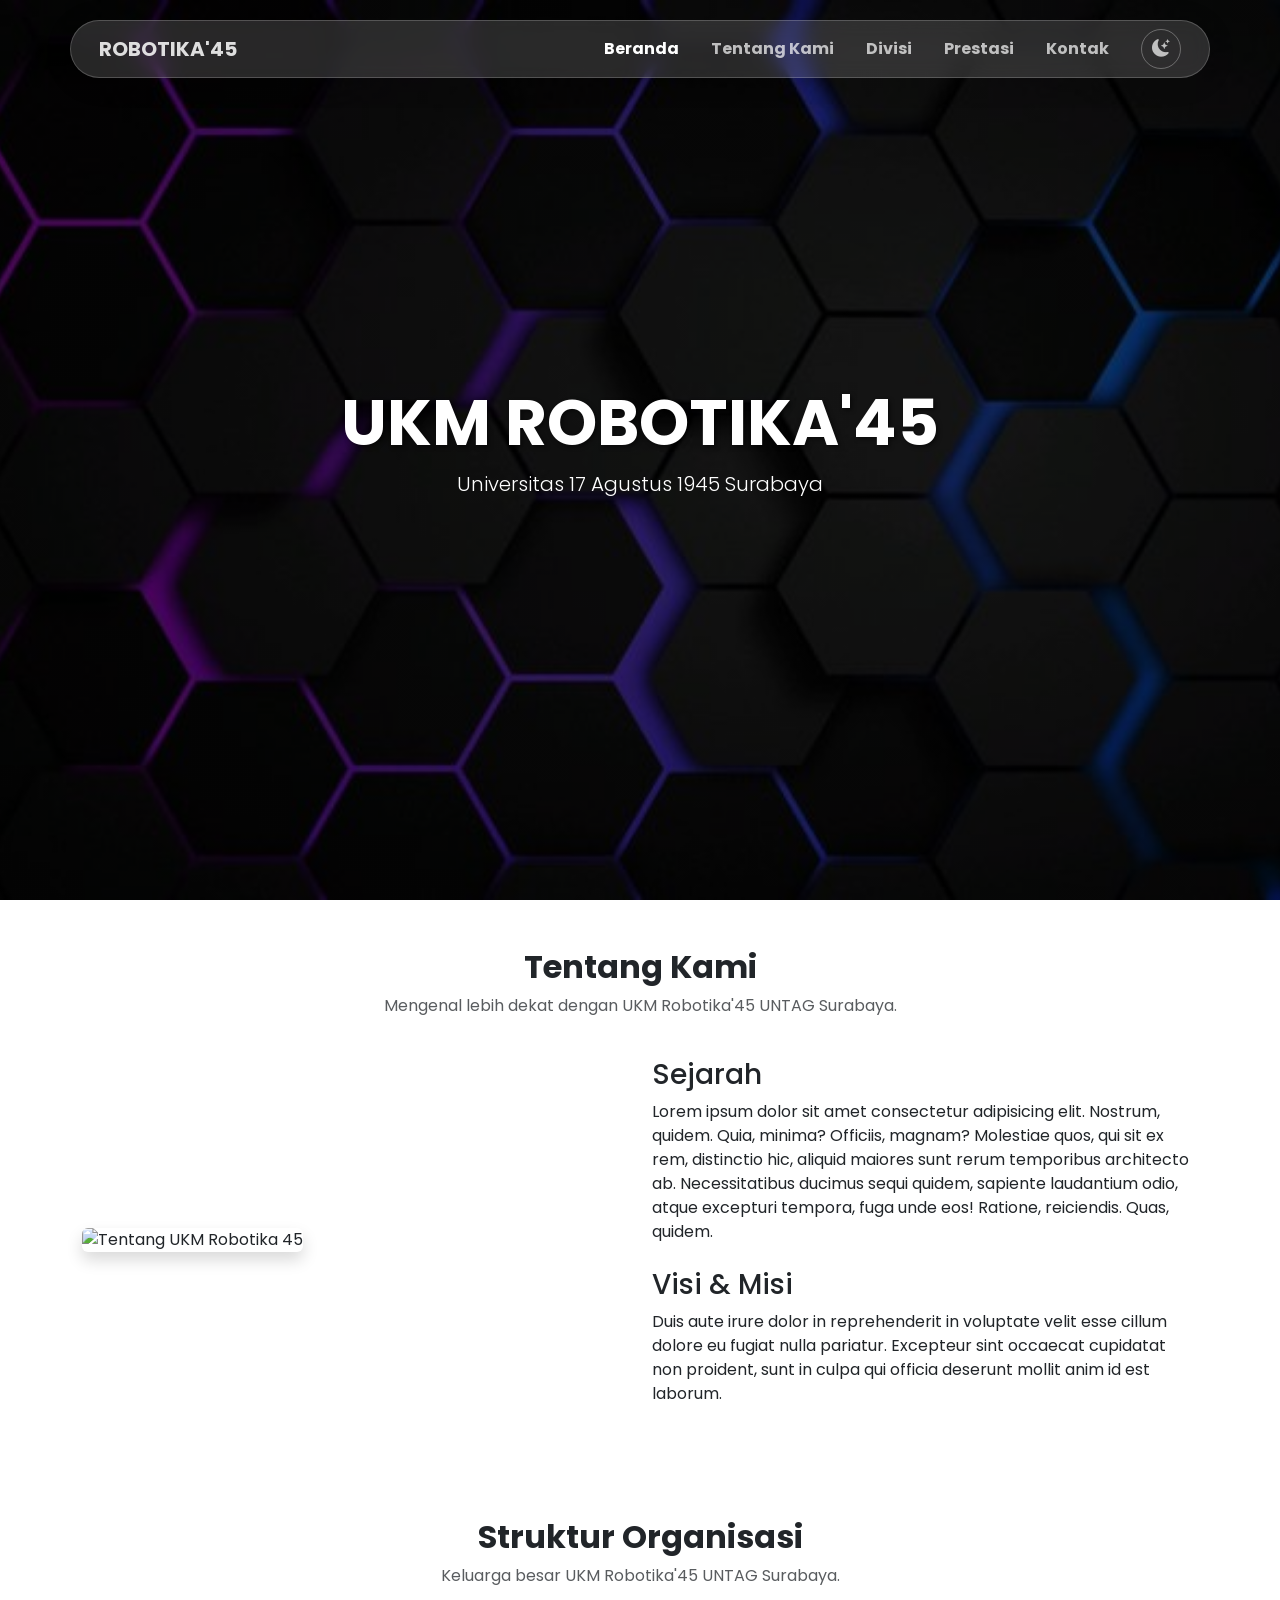
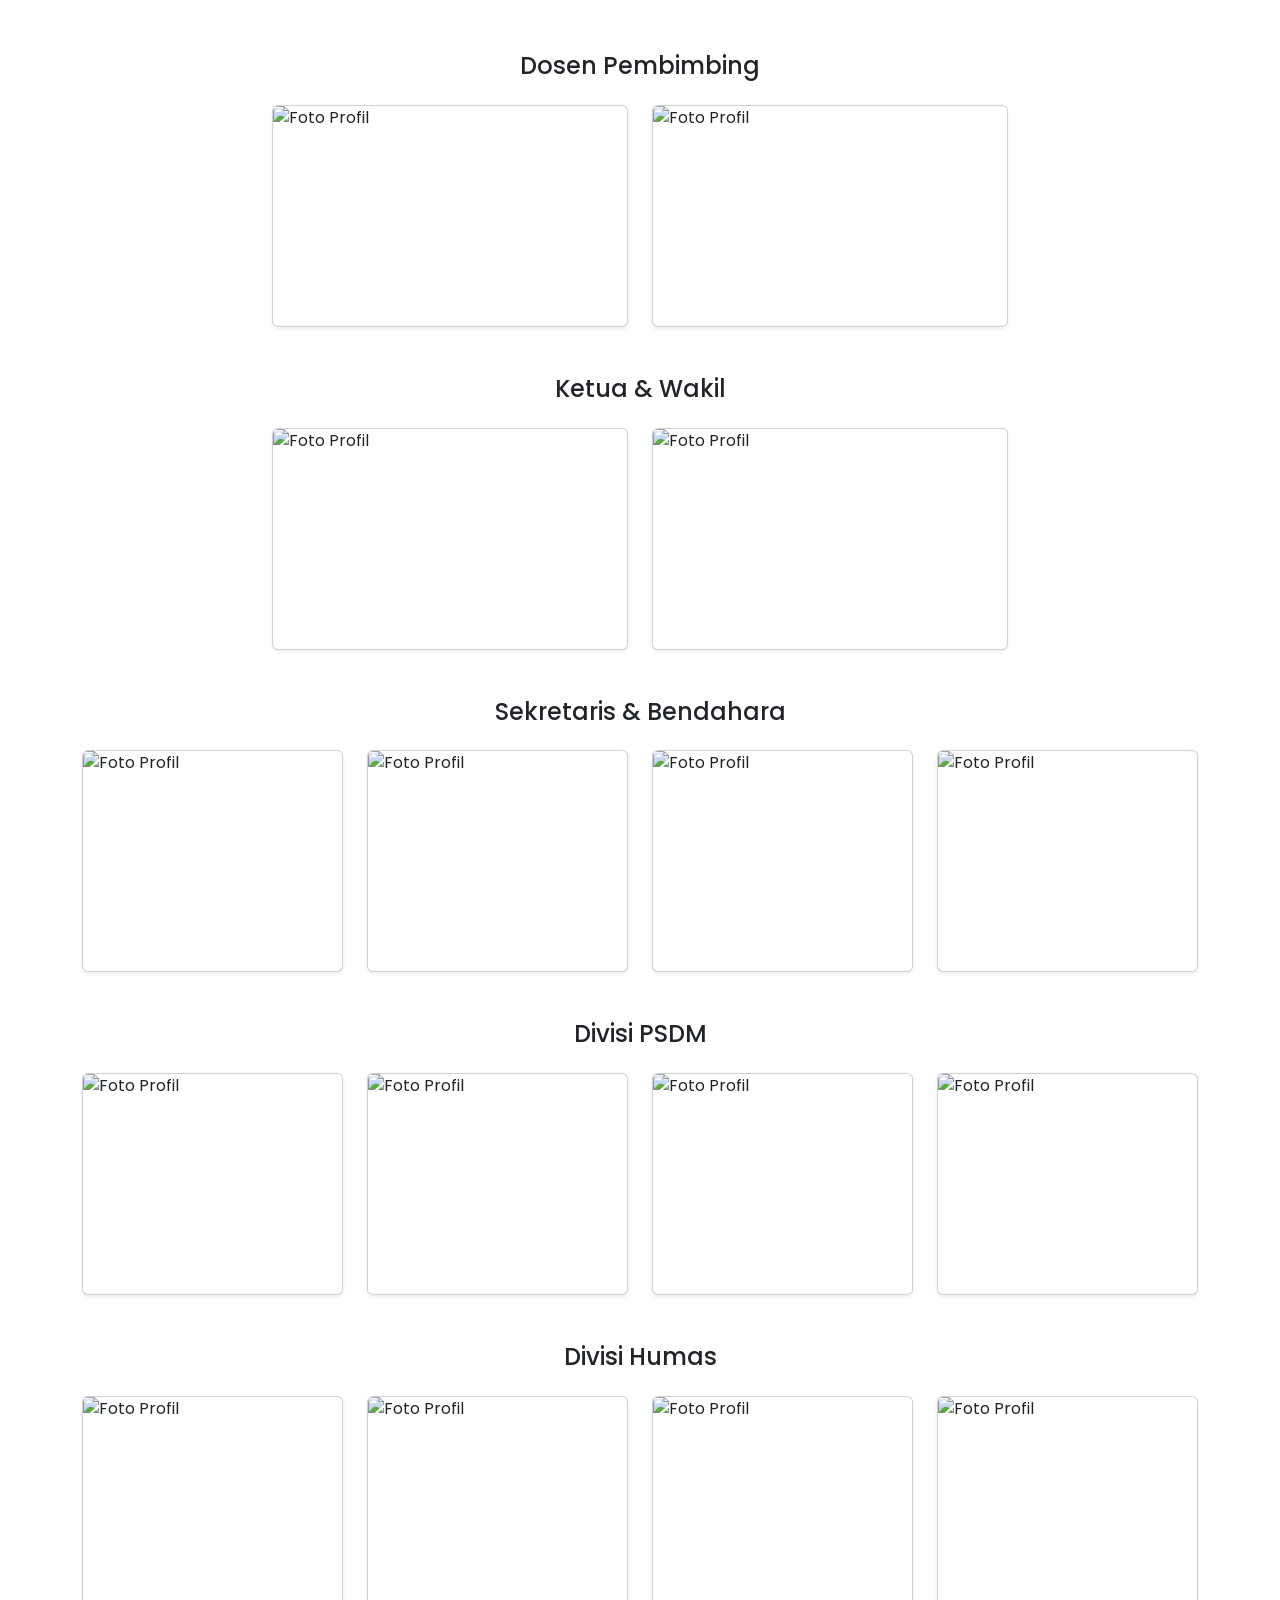
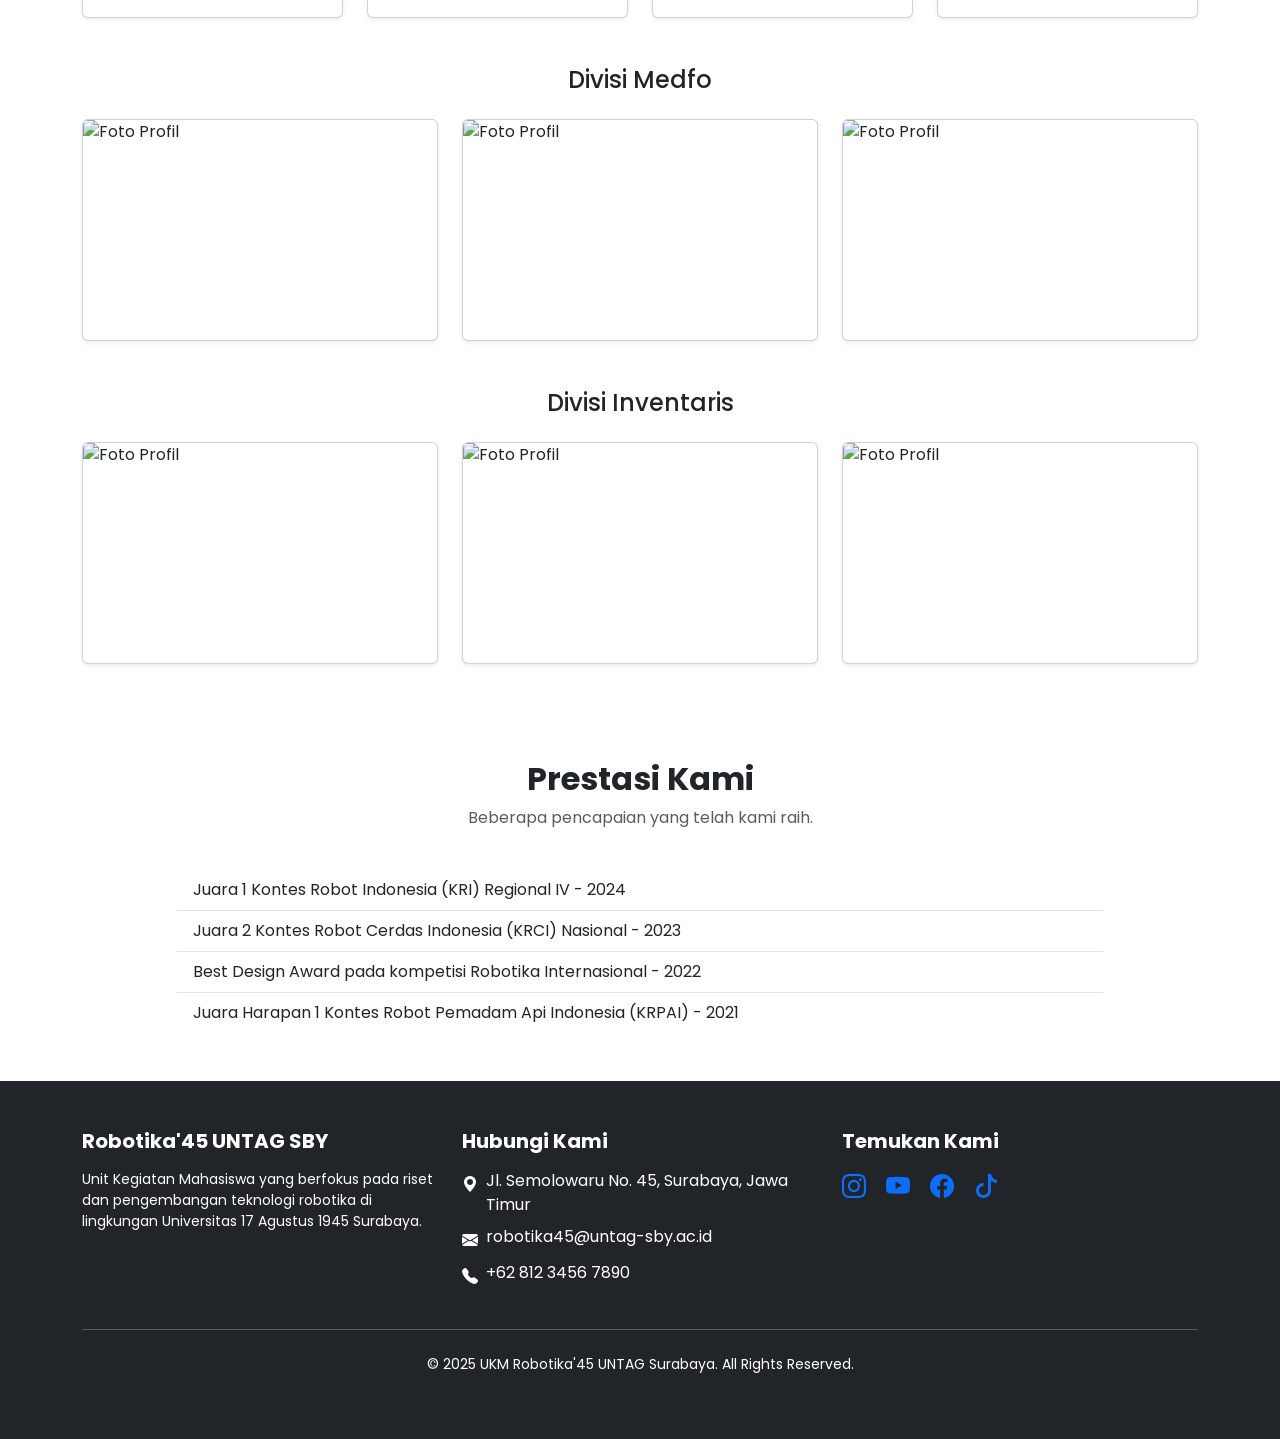
==== index.html @ c178a18d "update mayor" ====
<!DOCTYPE html>
<html lang="id" data-bs-theme="light">
<head>
    <meta charset="UTF-8">
    <meta name="viewport" content="width=device-width, initial-scale=1.0">
    <title>UKM Robotika'45 | UNTAG Surabaya</title>
    <meta name="description" content="Website profil resmi Unit Kegiatan Mahasiswa Robotika'45 Universitas 17 Agustus 1945 Surabaya.">
    <meta name="keywords" content="robotika, untag surabaya, ukm, robot, teknologi">
    
    <link href="https://cdn.jsdelivr.net/npm/bootstrap@5.3.3/dist/css/bootstrap.min.css" rel="stylesheet" integrity="sha384-QWTKZyjpPEjISv5WaRU9OFeRpok6YctnYmDr5pNlyT2bRjXh0JMhjY6hW+ALEwIH" crossorigin="anonymous">
    
    <link rel="preconnect" href="https://fonts.googleapis.com">
    <link rel="preconnect" href="https://fonts.gstatic.com" crossorigin>
    <link href="https://fonts.googleapis.com/css2?family=Poppins:wght@400;500;600;700&display=swap" rel="stylesheet">
    
    <link rel="stylesheet" href="https://cdn.jsdelivr.net/npm/bootstrap-icons@1.11.3/font/bootstrap-icons.min.css">

    <link rel="stylesheet" href="css/style.css">
</head>
<body data-bs-spy="scroll" data-bs-target="#navbarUtama" data-bs-root-margin="0px 0px -40%" data-bs-smooth-scroll="true" tabindex="0">

    <div class="navbar-container">
        <nav id="navbarUtama" class="navbar navbar-expand-lg">
            <div class="container-fluid">
                <a class="navbar-brand fw-bold" href="#beranda">ROBOTIKA'45</a>
                <button class="navbar-toggler" type="button" data-bs-toggle="collapse" data-bs-target="#navbarNav" aria-controls="navbarNav" aria-expanded="false" aria-label="Toggle navigation">
                    <span class="navbar-toggler-icon"></span>
                </button>
                <div class="collapse navbar-collapse" id="navbarNav">
                    <ul class="navbar-nav ms-auto">
                        <li class="nav-item">
                            <a class="nav-link" href="#beranda">Beranda</a>
                        </li>
                        <li class="nav-item">
                            <a class="nav-link" href="#tentang">Tentang Kami</a>
                        </li>
                        <li class="nav-item">
                            <a class="nav-link" href="#divisi">Divisi</a>
                        </li>
                        <li class="nav-item">
                            <a class="nav-link" href="#prestasi">Prestasi</a>
                        </li>
                        <li class="nav-item">
                            <a class="nav-link" href="#kontak">Kontak</a>
                        </li>
                    </ul>
                    <div class="theme-toggle ms-lg-3">
                        <button class="btn" id="theme-toggle-btn" type="button">
                            <i class="bi bi-moon-stars-fill theme-icon-moon"></i>
                            <i class="bi bi-sun-fill theme-icon-sun"></i>
                        </button>
                    </div>
                </div>
            </div>
        </nav>
    </div>

    <section id="beranda" class="d-flex align-items-center justify-content-center text-center">
        <div class="container text-white">
            <h1 class="display-3 fw-bold">UKM ROBOTIKA'45</h1>
            <p class="lead">Universitas 17 Agustus 1945 Surabaya</p>
        </div>
    </section>

    <main id="main">
        <section id="tentang" class="py-5 section-light">
            <div class="container">
                <div class="row">
                    <div class="col-lg-12 text-center mb-4">
                        <h2 class="fw-bold">Tentang Kami</h2>
                        <p class="text-muted">Mengenal lebih dekat dengan UKM Robotika'45 UNTAG Surabaya.</p>
                    </div>
                </div>
                <div class="row align-items-center">
                    <div class="col-lg-6">
                        <img src="https://via.placeholder.com/800x600.png?text=Foto+Tim+Robotika" class="img-fluid rounded shadow" alt="Tentang UKM Robotika 45">
                    </div>
                    <div class="col-lg-6 mt-4 mt-lg-0">
                        <h3>Sejarah</h3>
                        <p>Lorem ipsum dolor sit amet consectetur adipisicing elit. Nostrum, quidem. Quia, minima? Officiis, magnam? Molestiae quos, qui sit ex rem, distinctio hic, aliquid maiores sunt rerum temporibus architecto ab. Necessitatibus ducimus sequi quidem, sapiente laudantium odio, atque excepturi tempora, fuga unde eos! Ratione, reiciendis. Quas, quidem.</p>
                        <h3 class="mt-4">Visi & Misi</h3>
                        <p>Duis aute irure dolor in reprehenderit in voluptate velit esse cillum dolore eu fugiat nulla pariatur. Excepteur sint occaecat cupidatat non proident, sunt in culpa qui officia deserunt mollit anim id est laborum.</p>
                    </div>
                </div>
            </div>
        </section>

        <section id="divisi" class="py-5 section-light">
            <div class="container">
                <div class="row">
                    <div class="col-lg-12 text-center mb-5">
                        <h2 class="fw-bold">Struktur Organisasi</h2>
                        <p class="text-muted">Keluarga besar UKM Robotika'45 UNTAG Surabaya.</p>
                    </div>
                </div>
                <h4 class="text-center mb-4">Dosen Pembimbing</h4>
                <div class="row justify-content-center gy-4 mb-5">
                    <div class="col-lg-4 col-md-6">
                        <div class="card h-100 shadow-sm overflow-hidden">
                            <img src="https://via.placeholder.com/400x300.png?text=Foto+Profil" class="card-img-top" alt="Foto Profil">
                            <div class="card-overlay">
                                <h5 class="card-title fw-bold">Nama Dosen 1</h5>
                                <p class="card-text">Dosen Pembimbing</p>
                            </div>
                        </div>
                    </div>
                    <div class="col-lg-4 col-md-6">
                        <div class="card h-100 shadow-sm overflow-hidden">
                            <img src="https://via.placeholder.com/400x300.png?text=Foto+Profil" class="card-img-top" alt="Foto Profil">
                            <div class="card-overlay">
                                <h5 class="card-title fw-bold">Nama Dosen 2</h5>
                                <p class="card-text">Dosen Pembimbing</p>
                            </div>
                        </div>
                    </div>
                </div>
                <h4 class="text-center mb-4">Ketua & Wakil</h4>
                <div class="row justify-content-center gy-4 mb-5">
                    <div class="col-lg-4 col-md-6">
                        <div class="card h-100 shadow-sm overflow-hidden">
                            <img src="https://via.placeholder.com/400x300.png?text=Foto+Profil" class="card-img-top" alt="Foto Profil">
                            <div class="card-overlay">
                                <h5 class="card-title fw-bold">Nama Lengkap</h5>
                                <p class="card-text">Ketua Umum</p>
                            </div>
                        </div>
                    </div>
                    <div class="col-lg-4 col-md-6">
                        <div class="card h-100 shadow-sm overflow-hidden">
                            <img src="https://via.placeholder.com/400x300.png?text=Foto+Profil" class="card-img-top" alt="Foto Profil">
                            <div class="card-overlay">
                                <h5 class="card-title fw-bold">Nama Lengkap</h5>
                                <p class="card-text">Wakil Ketua</p>
                            </div>
                        </div>
                    </div>
                </div>
                <h4 class="text-center mb-4">Sekretaris & Bendahara</h4>
                <div class="row gy-4 mb-5">
                    <div class="col-lg-3 col-md-6">
                        <div class="card h-100 shadow-sm overflow-hidden">
                            <img src="https://via.placeholder.com/400x300.png?text=Foto+Profil" class="card-img-top" alt="Foto Profil">
                            <div class="card-overlay">
                                <h5 class="card-title fw-bold">Nama Lengkap</h5>
                                <p class="card-text">Sekretaris 1</p>
                            </div>
                        </div>
                    </div>
                    <div class="col-lg-3 col-md-6">
                        <div class="card h-100 shadow-sm overflow-hidden">
                            <img src="https://via.placeholder.com/400x300.png?text=Foto+Profil" class="card-img-top" alt="Foto Profil">
                            <div class="card-overlay">
                                <h5 class="card-title fw-bold">Nama Lengkap</h5>
                                <p class="card-text">Sekretaris 2</p>
                            </div>
                        </div>
                    </div>
                    <div class="col-lg-3 col-md-6">
                        <div class="card h-100 shadow-sm overflow-hidden">
                            <img src="https://via.placeholder.com/400x300.png?text=Foto+Profil" class="card-img-top" alt="Foto Profil">
                            <div class="card-overlay">
                                <h5 class="card-title fw-bold">Nama Lengkap</h5>
                                <p class="card-text">Bendahara 1</p>
                            </div>
                        </div>
                    </div>
                    <div class="col-lg-3 col-md-6">
                        <div class="card h-100 shadow-sm overflow-hidden">
                            <img src="https://via.placeholder.com/400x300.png?text=Foto+Profil" class="card-img-top" alt="Foto Profil">
                            <div class="card-overlay">
                                <h5 class="card-title fw-bold">Nama Lengkap</h5>
                                <p class="card-text">Bendahara 2</p>
                            </div>
                        </div>
                    </div>
                </div>
                <h4 class="text-center mb-4">Divisi PSDM</h4>
                <div class="row gy-4 mb-5">
                    <div class="col-lg-3 col-md-6">
                        <div class="card h-100 shadow-sm overflow-hidden">
                            <img src="https://via.placeholder.com/400x300.png?text=Foto+Profil" class="card-img-top" alt="Foto Profil">
                            <div class="card-overlay">
                                <h5 class="card-title fw-bold">Nama Lengkap</h5>
                                <p class="card-text">Kepala Divisi</p>
                            </div>
                        </div>
                    </div>
                    <div class="col-lg-3 col-md-6">
                        <div class="card h-100 shadow-sm overflow-hidden">
                            <img src="https://via.placeholder.com/400x300.png?text=Foto+Profil" class="card-img-top" alt="Foto Profil">
                            <div class="card-overlay">
                                <h5 class="card-title fw-bold">Nama Lengkap</h5>
                                <p class="card-text">Staff</p>
                            </div>
                        </div>
                    </div>
                    <div class="col-lg-3 col-md-6">
                        <div class="card h-100 shadow-sm overflow-hidden">
                            <img src="https://via.placeholder.com/400x300.png?text=Foto+Profil" class="card-img-top" alt="Foto Profil">
                            <div class="card-overlay">
                                <h5 class="card-title fw-bold">Nama Lengkap</h5>
                                <p class="card-text">Staff</p>
                            </div>
                        </div>
                    </div>
                    <div class="col-lg-3 col-md-6">
                        <div class="card h-100 shadow-sm overflow-hidden">
                            <img src="https://via.placeholder.com/400x300.png?text=Foto+Profil" class="card-img-top" alt="Foto Profil">
                            <div class="card-overlay">
                                <h5 class="card-title fw-bold">Nama Lengkap</h5>
                                <p class="card-text">Staff</p>
                            </div>
                        </div>
                    </div>
                </div>
                <h4 class="text-center mb-4">Divisi Humas</h4>
                <div class="row gy-4 mb-5">
                    <div class="col-lg-3 col-md-6">
                        <div class="card h-100 shadow-sm overflow-hidden">
                            <img src="https://via.placeholder.com/400x300.png?text=Foto+Profil" class="card-img-top" alt="Foto Profil">
                            <div class="card-overlay">
                                <h5 class="card-title fw-bold">Nama Lengkap</h5>
                                <p class="card-text">Kepala Divisi</p>
                            </div>
                        </div>
                    </div>
                    <div class="col-lg-3 col-md-6">
                        <div class="card h-100 shadow-sm overflow-hidden">
                            <img src="https://via.placeholder.com/400x300.png?text=Foto+Profil" class="card-img-top" alt="Foto Profil">
                            <div class="card-overlay">
                                <h5 class="card-title fw-bold">Nama Lengkap</h5>
                                <p class="card-text">Staff</p>
                            </div>
                        </div>
                    </div>
                    <div class="col-lg-3 col-md-6">
                        <div class="card h-100 shadow-sm overflow-hidden">
                            <img src="https://via.placeholder.com/400x300.png?text=Foto+Profil" class="card-img-top" alt="Foto Profil">
                            <div class="card-overlay">
                                <h5 class="card-title fw-bold">Nama Lengkap</h5>
                                <p class="card-text">Staff</p>
                            </div>
                        </div>
                    </div>
                    <div class="col-lg-3 col-md-6">
                        <div class="card h-100 shadow-sm overflow-hidden">
                            <img src="https://via.placeholder.com/400x300.png?text=Foto+Profil" class="card-img-top" alt="Foto Profil">
                            <div class="card-overlay">
                                <h5 class="card-title fw-bold">Nama Lengkap</h5>
                                <p class="card-text">Staff</p>
                            </div>
                        </div>
                    </div>
                </div>
                <h4 class="text-center mb-4">Divisi Medfo</h4>
                <div class="row justify-content-center gy-4 mb-5">
                    <div class="col-lg-4 col-md-6">
                        <div class="card h-100 shadow-sm overflow-hidden">
                            <img src="https://via.placeholder.com/400x300.png?text=Foto+Profil" class="card-img-top" alt="Foto Profil">
                            <div class="card-overlay">
                                <h5 class="card-title fw-bold">Nama Lengkap</h5>
                                <p class="card-text">Kepala Divisi</p>
                            </div>
                        </div>
                    </div>
                    <div class="col-lg-4 col-md-6">
                        <div class="card h-100 shadow-sm overflow-hidden">
                            <img src="https://via.placeholder.com/400x300.png?text=Foto+Profil" class="card-img-top" alt="Foto Profil">
                            <div class="card-overlay">
                                <h5 class="card-title fw-bold">Nama Lengkap</h5>
                                <p class="card-text">Staff</p>
                            </div>
                        </div>
                    </div>
                    <div class="col-lg-4 col-md-6">
                        <div class="card h-100 shadow-sm overflow-hidden">
                            <img src="https://via.placeholder.com/400x300.png?text=Foto+Profil" class="card-img-top" alt="Foto Profil">
                            <div class="card-overlay">
                                <h5 class="card-title fw-bold">Nama Lengkap</h5>
                                <p class="card-text">Staff</p>
                            </div>
                        </div>
                    </div>
                </div>
                <h4 class="text-center mb-4">Divisi Inventaris</h4>
                <div class="row justify-content-center gy-4">
                    <div class="col-lg-4 col-md-6">
                        <div class="card h-100 shadow-sm overflow-hidden">
                            <img src="https://via.placeholder.com/400x300.png?text=Foto+Profil" class="card-img-top" alt="Foto Profil">
                            <div class="card-overlay">
                                <h5 class="card-title fw-bold">Nama Lengkap</h5>
                                <p class="card-text">Kepala Divisi</p>
                            </div>
                        </div>
                    </div>
                    <div class="col-lg-4 col-md-6">
                        <div class="card h-100 shadow-sm overflow-hidden">
                            <img src="https://via.placeholder.com/400x300.png?text=Foto+Profil" class="card-img-top" alt="Foto Profil">
                            <div class="card-overlay">
                                <h5 class="card-title fw-bold">Nama Lengkap</h5>
                                <p class="card-text">Staff</p>
                            </div>
                        </div>
                    </div>
                    <div class="col-lg-4 col-md-6">
                        <div class="card h-100 shadow-sm overflow-hidden">
                            <img src="https://via.placeholder.com/400x300.png?text=Foto+Profil" class="card-img-top" alt="Foto Profil">
                            <div class="card-overlay">
                                <h5 class="card-title fw-bold">Nama Lengkap</h5>
                                <p class="card-text">Staff</p>
                            </div>
                        </div>
                    </div>
                </div>
            </div>
        </section>

        <section id="prestasi" class="py-5 section-light">
            <div class="container">
                <div class="row">
                    <div class="col-lg-12 text-center mb-4">
                        <h2 class="fw-bold">Prestasi Kami</h2>
                        <p class="text-muted">Beberapa pencapaian yang telah kami raih.</p>
                    </div>
                </div>
                <div class="row">
                    <div class="col-md-10 mx-auto">
                        <ul class="list-group list-group-flush">
                            <li class="list-group-item">Juara 1 Kontes Robot Indonesia (KRI) Regional IV - 2024</li>
                            <li class="list-group-item">Juara 2 Kontes Robot Cerdas Indonesia (KRCI) Nasional - 2023</li>
                            <li class="list-group-item">Best Design Award pada kompetisi Robotika Internasional - 2022</li>
                            <li class="list-group-item">Juara Harapan 1 Kontes Robot Pemadam Api Indonesia (KRPAI) - 2021</li>
                        </ul>
                    </div>
                </div>
            </div>
        </section>
    </main>

    <footer id="kontak" class="py-5 bg-dark text-white">
        <div class="container">
            <div class="row gy-4">
                <div class="col-lg-4 col-md-6">
                    <h5 class="fw-bold mb-3">Robotika'45 UNTAG SBY</h5>
                    <p class="small">Unit Kegiatan Mahasiswa yang berfokus pada riset dan pengembangan teknologi robotika di lingkungan Universitas 17 Agustus 1945 Surabaya.</p>
                </div>
                <div class="col-lg-4 col-md-6">
                    <h5 class="fw-bold mb-3">Hubungi Kami</h5>
                    <ul class="list-unstyled">
                        <li class="d-flex mb-2"><i class="bi bi-geo-alt-fill me-2 pt-1"></i> <span>Jl. Semolowaru No. 45, Surabaya, Jawa Timur</span></li>
                        <li class="d-flex mb-2"><i class="bi bi-envelope-fill me-2 pt-1"></i> <span>robotika45@untag-sby.ac.id</span></li>
                        <li class="d-flex"><i class="bi bi-telephone-fill me-2 pt-1"></i> <span>+62 812 3456 7890</span></li>
                    </ul>
                </div>
                <div class="col-lg-4 col-md-12">
                    <h5 class="fw-bold mb-3">Temukan Kami</h5>
                    <div class="social-icons">
                        <a href="#" class="fs-4 me-3" title="Instagram"><i class="bi bi-instagram"></i></a>
                        <a href="#" class="fs-4 me-3" title="YouTube"><i class="bi bi-youtube"></i></a>
                        <a href="#" class="fs-4 me-3" title="Facebook"><i class="bi bi-facebook"></i></a>
                        <a href="#" class="fs-4" title="TikTok"><i class="bi bi-tiktok"></i></a>
                    </div>
                </div>
            </div>
            <hr class="my-4">
            <div class="row">
                <div class="col text-center">
                    <p class="small">&copy; 2025 UKM Robotika'45 UNTAG Surabaya. All Rights Reserved.</p>
                </div>
            </div>
        </div>
    </footer>

    <script src="https://cdn.jsdelivr.net/npm/bootstrap@5.3.3/dist/js/bootstrap.bundle.min.js" integrity="sha384-YvpcrYf0tY3lHB60NNkmXc5s9fDVZLESaAA55NDzOxhy9GkcIdslK1eN7N6jIeHz" crossorigin="anonymous"></script>
    
    <script src="js/script.js"></script>
</body>
</html>
---- css/style.css ----
/* Menggunakan font Poppins untuk seluruh halaman */
body {
    font-family: 'Poppins', sans-serif;
}

/* --- Navbar Styling --- */
.navbar-container {
    position: fixed;
    width: 100%;
    top: 20px;
    left: 0;
    right: 0;
    z-index: 1050;
    display: flex;
    justify-content: center;
    transition: all 0.3s ease-in-out;
}

#navbarUtama {
    width: 95%; 
    max-width: 1140px;
    background: rgba(255, 255, 255, 0.15);
    backdrop-filter: blur(10px);
    -webkit-backdrop-filter: blur(10px);
    border-radius: 50px;
    border: 1px solid rgba(255, 255, 255, 0.2);
    box-shadow: 0 4px 30px rgba(0, 0, 0, 0.1);
    padding-left: 1rem;
    padding-right: 1rem;
    transition: background 0.4s ease, border 0.4s ease;
}

/* Properti flex-grow dihapus dari sini untuk memperbaiki layout */

#navbarUtama .navbar-brand {
    color: rgba(255, 255, 255, 0.85);
    font-weight: 700;
    transition: color 0.4s ease;
}

#navbarUtama .nav-link {
    font-weight: 700; 
    color: rgba(255, 255, 255, 0.7);
    transition: color 0.4s ease;
    padding: 0.5rem 1rem;
}

#navbarUtama .nav-link:hover {
    color: rgba(255, 255, 255, 1);
}

#navbarUtama .nav-link.active {
    color: #ffffff !important;
}

#navbarUtama .navbar-brand:hover {
    color: #ffffff;
}

#navbarUtama.navbar-on-light {
    background: rgba(255, 255, 255, 0.5);
    border: 1px solid rgba(0, 0, 0, 0.1);
}
#navbarUtama.navbar-on-light .navbar-brand,
#navbarUtama.navbar-on-light .nav-link {
    color: rgba(51, 51, 51, 0.6);
}
#navbarUtama.navbar-on-light .nav-link:hover {
    color: #000;
}
#navbarUtama.navbar-on-light .nav-link.active {
    color: #000 !important;
}
#navbarUtama.navbar-on-light .navbar-toggler-icon {
    background-image: url("data:image/svg+xml,%3csvg xmlns='http://www.w3.org/2000/svg' viewBox='0 0 30 30'%3e%3cpath stroke='rgba(0, 0, 0, 0.55)' stroke-linecap='round' stroke-miterlimit='10' stroke-width='2' d='M4 7h22M4 15h22M4 23h22'/%3e%3c/svg%3e");
}

/* Style untuk Tombol Ganti Tema */
.theme-toggle .btn {
    border-radius: 50%;
    width: 40px;
    height: 40px;
    display: flex;
    align-items: center;
    justify-content: center;
    font-size: 1.1rem;
    border-color: rgba(255,255,255,0.3);
    color: rgba(255,255,255,0.7);
}
.theme-toggle .btn:hover {
    color: #fff;
    border-color: #fff;
    background-color: rgba(255,255,255,0.1);
}
#navbarUtama.navbar-on-light .theme-toggle .btn {
    border-color: rgba(0,0,0,0.3);
    color: rgba(0,0,0,0.6);
}
#navbarUtama.navbar-on-light .theme-toggle .btn:hover {
    color: #000;
    border-color: #000;
    background-color: rgba(0,0,0,0.05);
}

.theme-icon-sun { display: none; }
.theme-icon-moon { display: inline-block; }
[data-bs-theme="dark"] .theme-icon-sun { display: inline-block; }
[data-bs-theme="dark"] .theme-icon-moon { display: none; }

[data-bs-theme="dark"] #navbarUtama {
    background: rgba(40, 40, 40, 0.25);
    border: 1px solid rgba(255, 255, 255, 0.1);
}
[data-bs-theme="dark"] .theme-toggle .btn {
    border-color: rgba(255,255,255,0.3);
    color: rgba(255,255,255,0.7);
}
[data-bs-theme="dark"] .theme-toggle .btn:hover {
    color: #fff;
    border-color: #fff;
    background-color: rgba(255,255,255,0.1);
}

/* --- Section Styling --- */
section {
    padding-top: 100px;
    padding-bottom: 100px;
    overflow: hidden;
}

#beranda {
    height: 100vh;
    width: 100%;
    background: linear-gradient(rgba(0, 0, 0, 0.6), rgba(0, 0, 0, 0.6)), url('../assets/620d1e45864bec4a2bf0a79dd001696d.jpg');
    background-size: cover;
    background-position: center;
    background-repeat: no-repeat;
    background-attachment: fixed;
}
#beranda .display-3 {
    text-shadow: 2px 2px 4px rgba(0,0,0,0.5);
}

#tentang .img-fluid {
    height: 400px;
    width: 100%;
    object-fit: cover;
    object-position: center;
}
#divisi .card-img-top {
    height: 220px;
    width: 100%;
    object-fit: cover;
}

#divisi .card {
    position: relative;
    transition: transform 0.3s ease, box-shadow 0.3s ease;
    border: var(--bs-card-border-width) solid var(--bs-card-border-color);
}
#divisi .card:hover {
    transform: translateY(-10px);
    box-shadow: 0 10px 20px rgba(0,0,0,0.15);
}
#divisi .card-img-top {
    transition: filter 0.35s ease-in-out, transform 0.35s ease-in-out;
}
#divisi .card:hover .card-img-top {
    filter: blur(4px);
    transform: scale(1.1);
}
#divisi .card-overlay {
    position: absolute;
    top: 0;
    left: 0;
    width: 100%;
    height: 100%;
    background: rgba(0, 0, 0, 0.4);
    color: white;
    display: flex;
    flex-direction: column;
    justify-content: center;
    align-items: center;
    opacity: 0;
    transition: opacity 0.35s ease-in-out;
    text-align: center;
    padding: 1rem;
}
#divisi .card:hover .card-overlay {
    opacity: 1;
}
#divisi .card-overlay .card-title {
    text-shadow: 1px 1px 3px rgba(0,0,0,0.7);
}

#kontak {
    background-color: #212529;
}
#kontak a {
    transition: color 0.3s;
}
#kontak a:hover {
    color: #0d6efd !important;
}

@media (max-width: 991.98px) {
    #navbarUtama {
        background: rgba(33, 37, 41, 0.9);
        backdrop-filter: blur(5px);
        -webkit-backdrop-filter: blur(5px);
        width: 90%;
    }
    #navbarUtama.navbar-on-light {
        background: rgba(248, 249, 250, 0.9);
    }
    .navbar-collapse {
        padding: 1rem 0;
    }
    .theme-toggle {
        margin-left: 0 !important;
        margin-top: 0.5rem;
        align-self: flex-start;
    }
    section {
        padding-top: 80px;
        padding-bottom: 80px;
    }
}
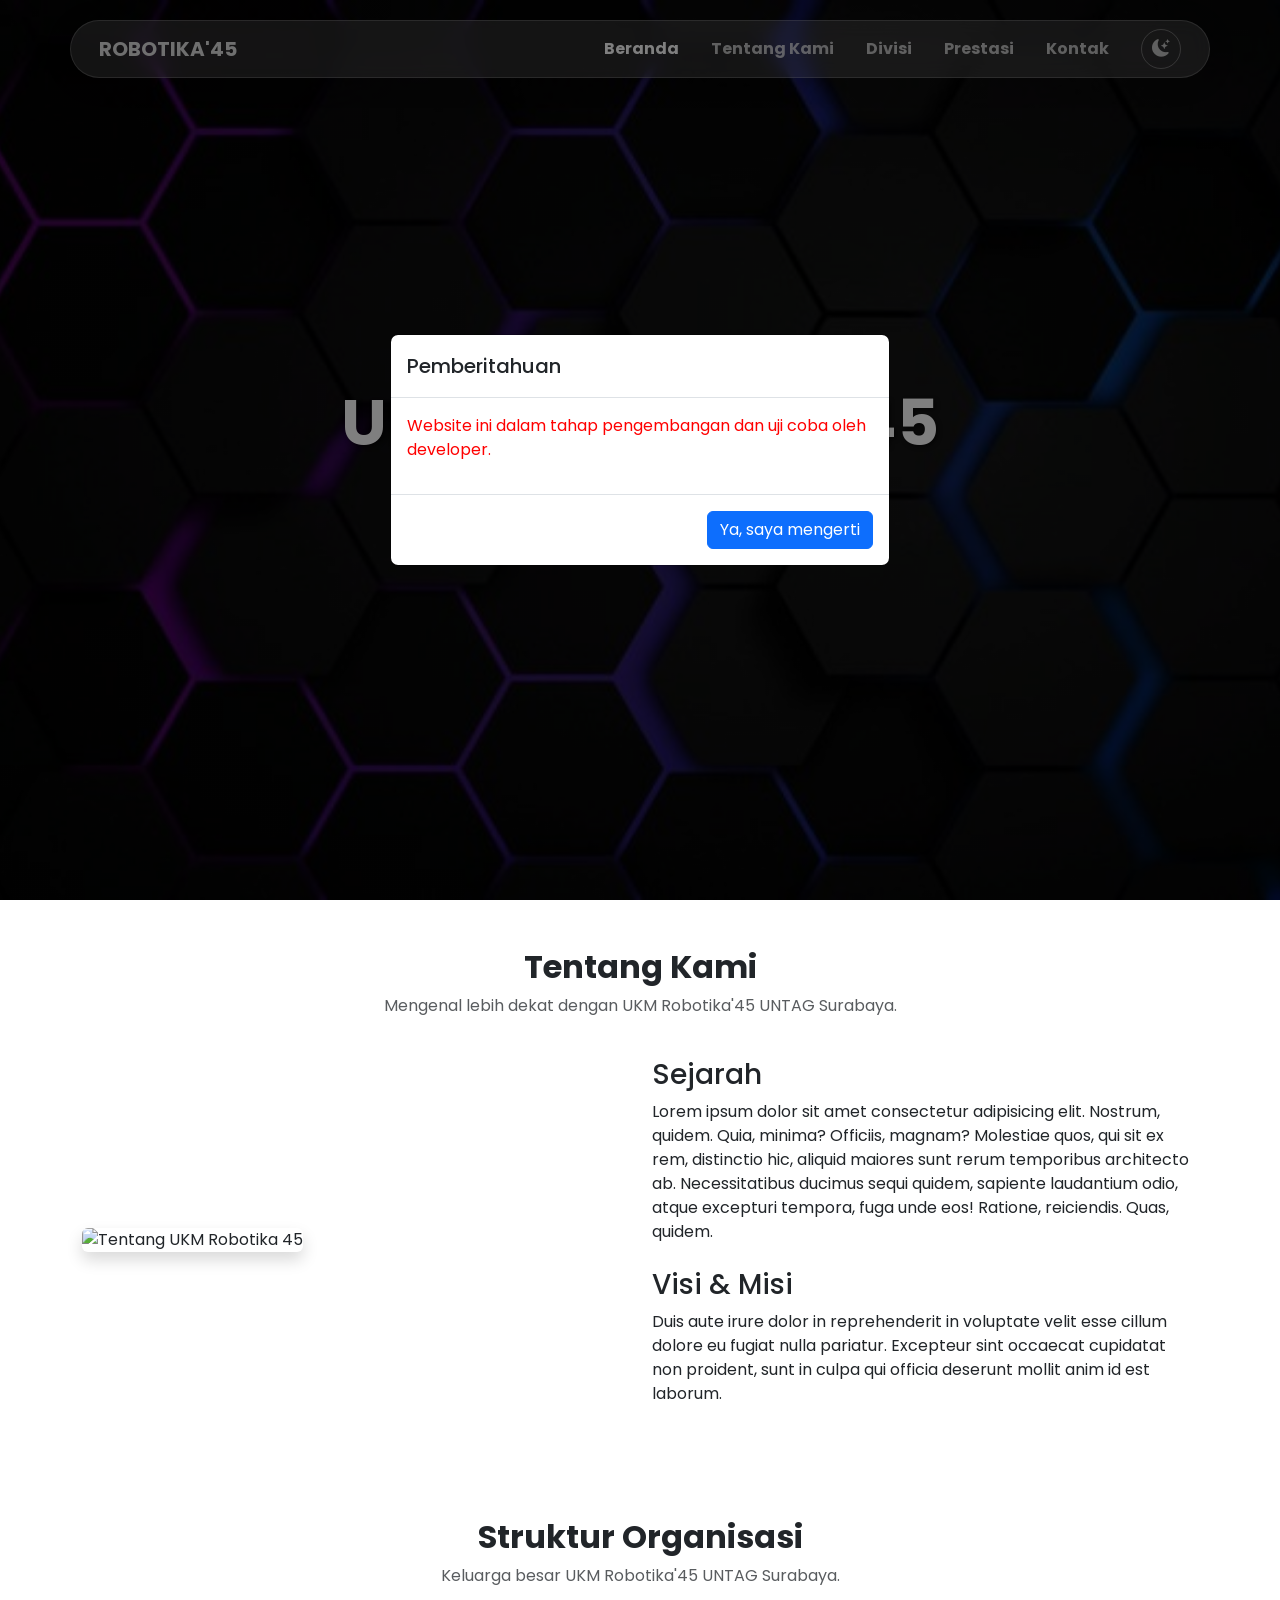
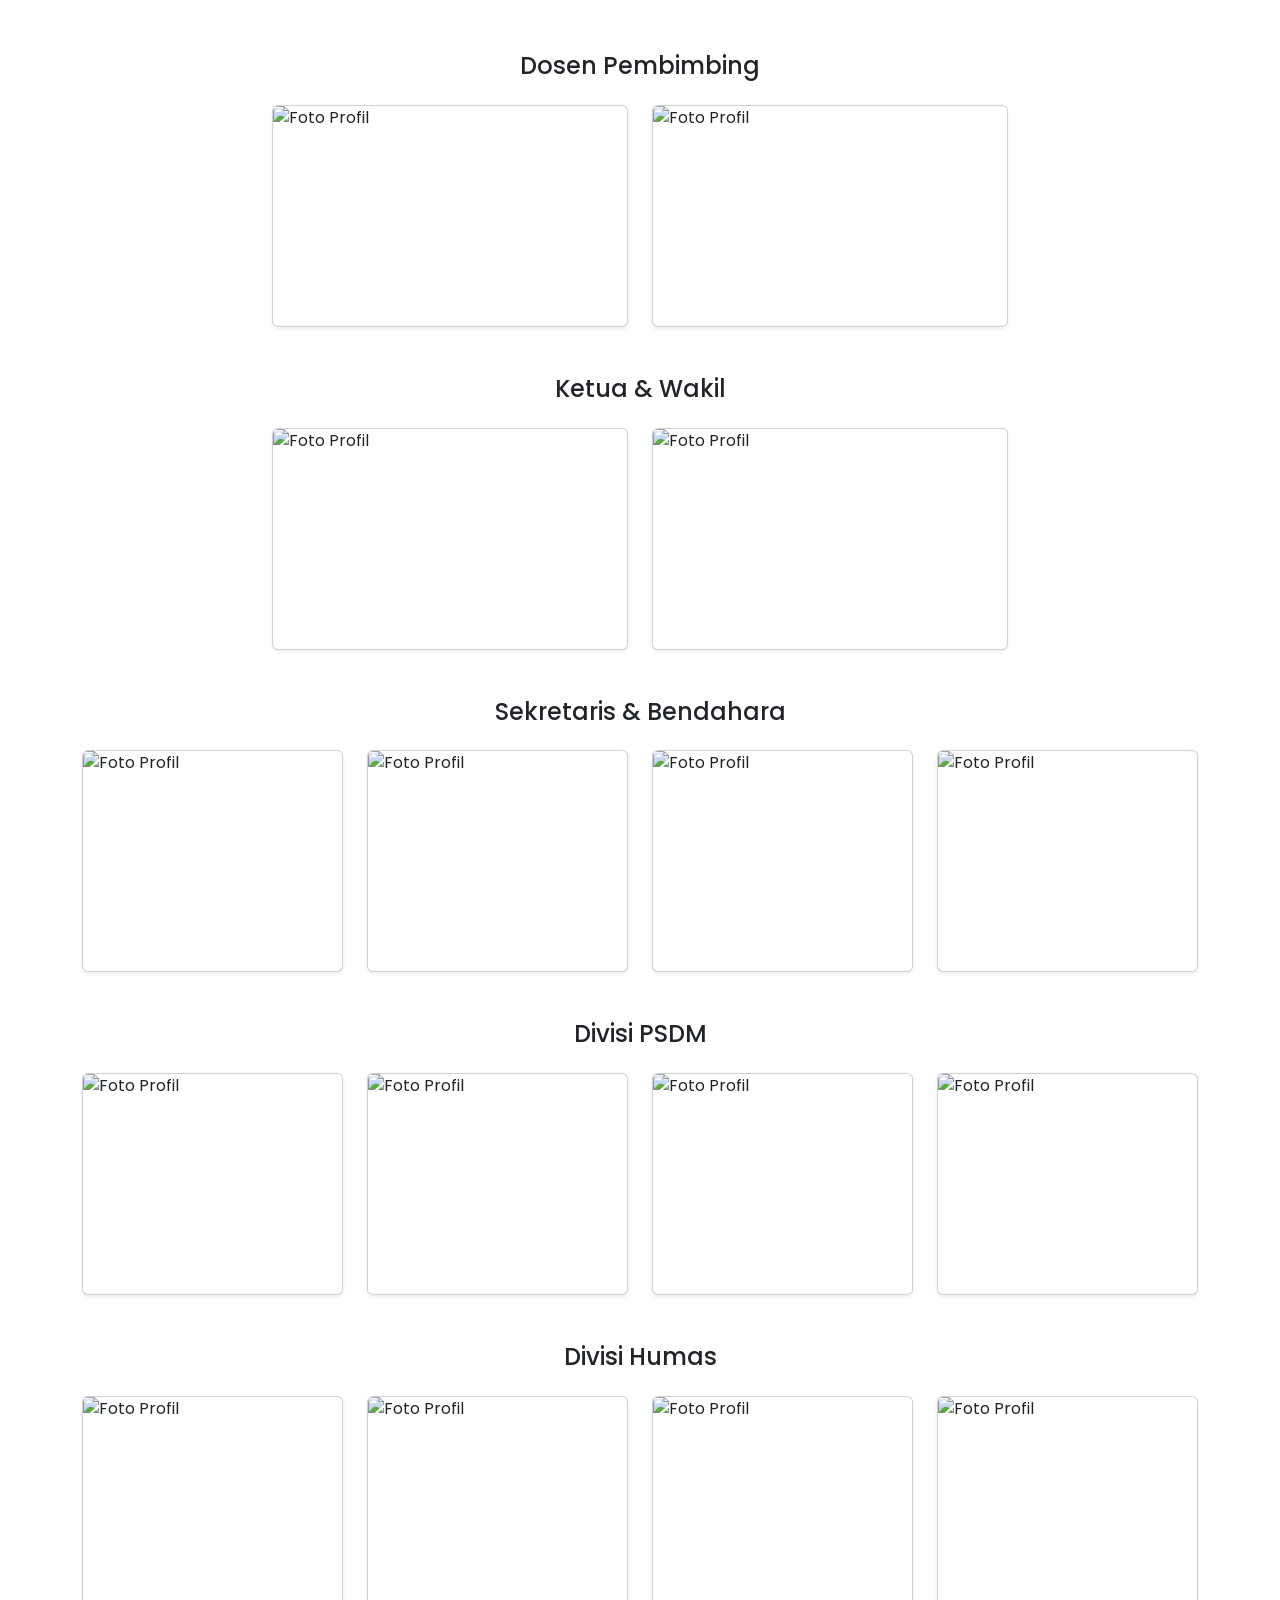
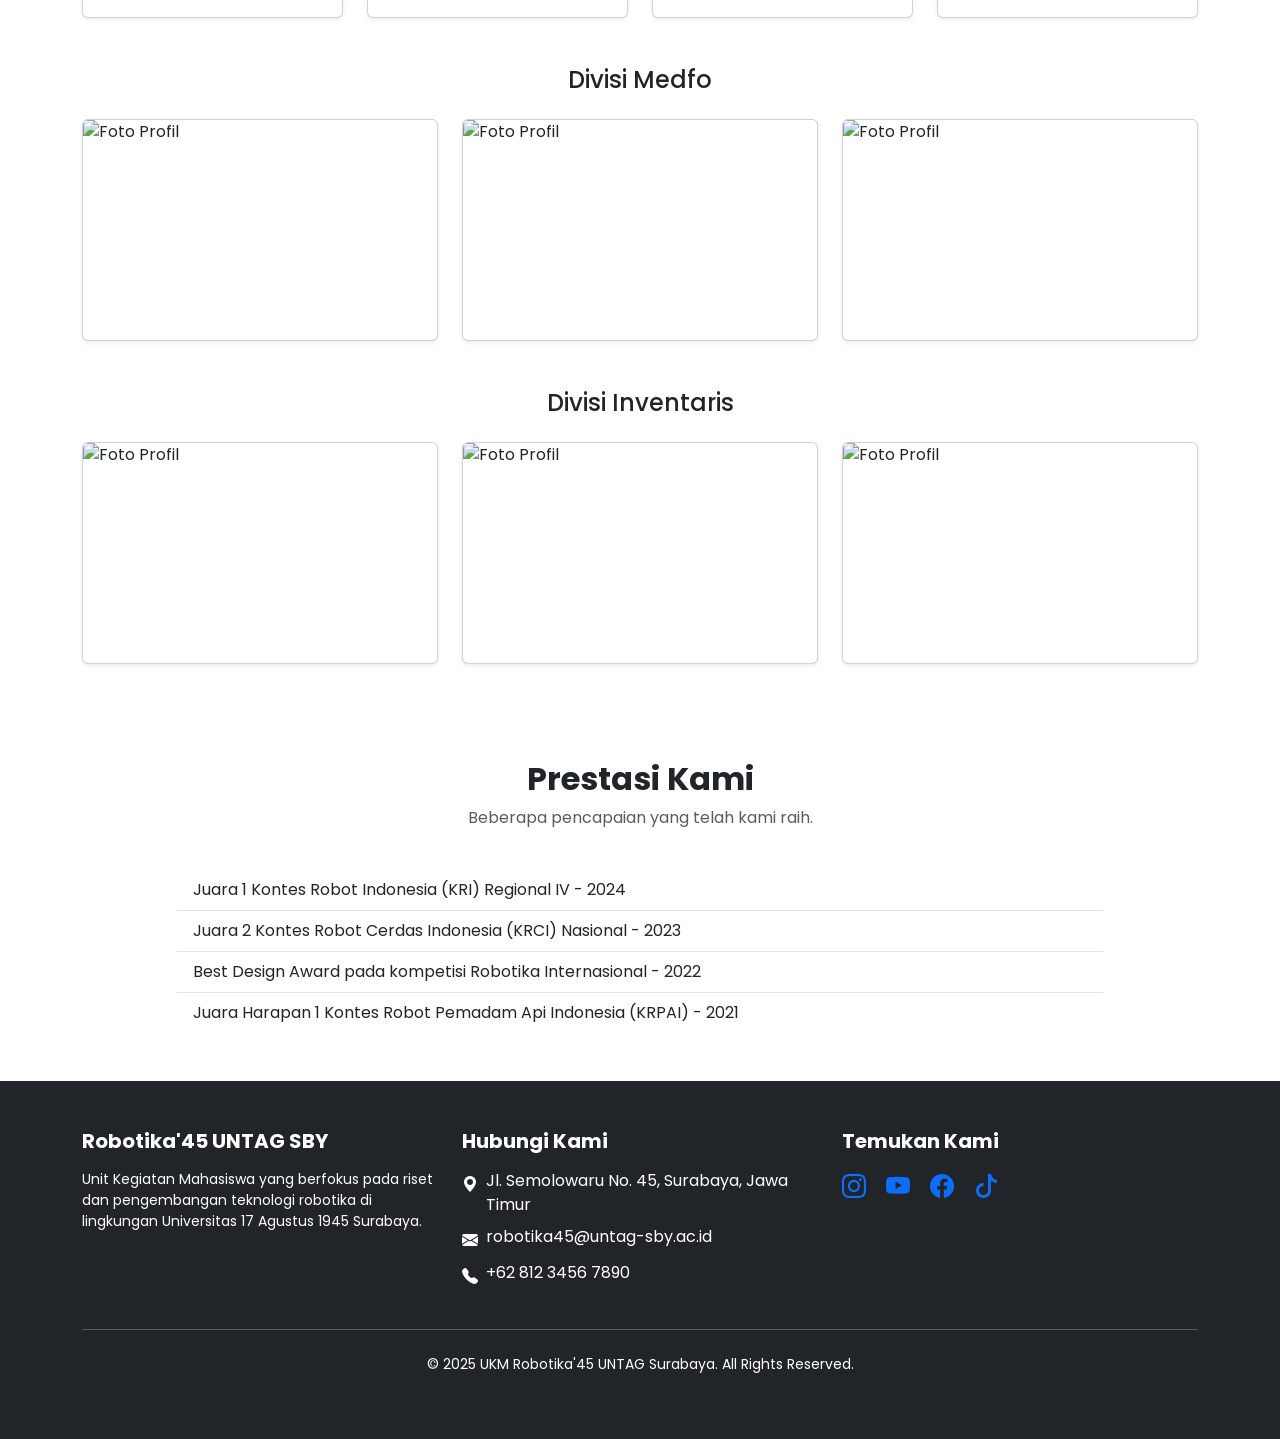
==== commit 816d1006: "update" ====
--- a/index.html
+++ b/index.html
@@ -371,6 +371,22 @@
         </div>
     </footer>
 
+    <div class="modal fade" id="devPopup" data-bs-backdrop="static" data-bs-keyboard="false" tabindex="-1" aria-labelledby="devPopupLabel" aria-hidden="true">
+      <div class="modal-dialog modal-dialog-centered">
+        <div class="modal-content">
+          <div class="modal-header">
+            <h1 class="modal-title fs-5" id="devPopupLabel">Pemberitahuan</h1>
+            </div>
+          <div class="modal-body">
+            <p class="popup-warning-text">Website ini dalam tahap pengembangan dan uji coba oleh developer.</p>
+          </div>
+          <div class="modal-footer">
+            <button type="button" class="btn btn-primary" data-bs-dismiss="modal">Ya, saya mengerti</button>
+          </div>
+        </div>
+      </div>
+    </div>
+
     <script src="https://cdn.jsdelivr.net/npm/bootstrap@5.3.3/dist/js/bootstrap.bundle.min.js" integrity="sha384-YvpcrYf0tY3lHB60NNkmXc5s9fDVZLESaAA55NDzOxhy9GkcIdslK1eN7N6jIeHz" crossorigin="anonymous"></script>
     
     <script src="js/script.js"></script>
--- a/css/style.css
+++ b/css/style.css
@@ -225,4 +225,9 @@
         padding-top: 80px;
         padding-bottom: 80px;
     }
+}
+
+/* --- Style untuk Popup Peringatan --- */
+.popup-warning-text {
+    color: red;
 }
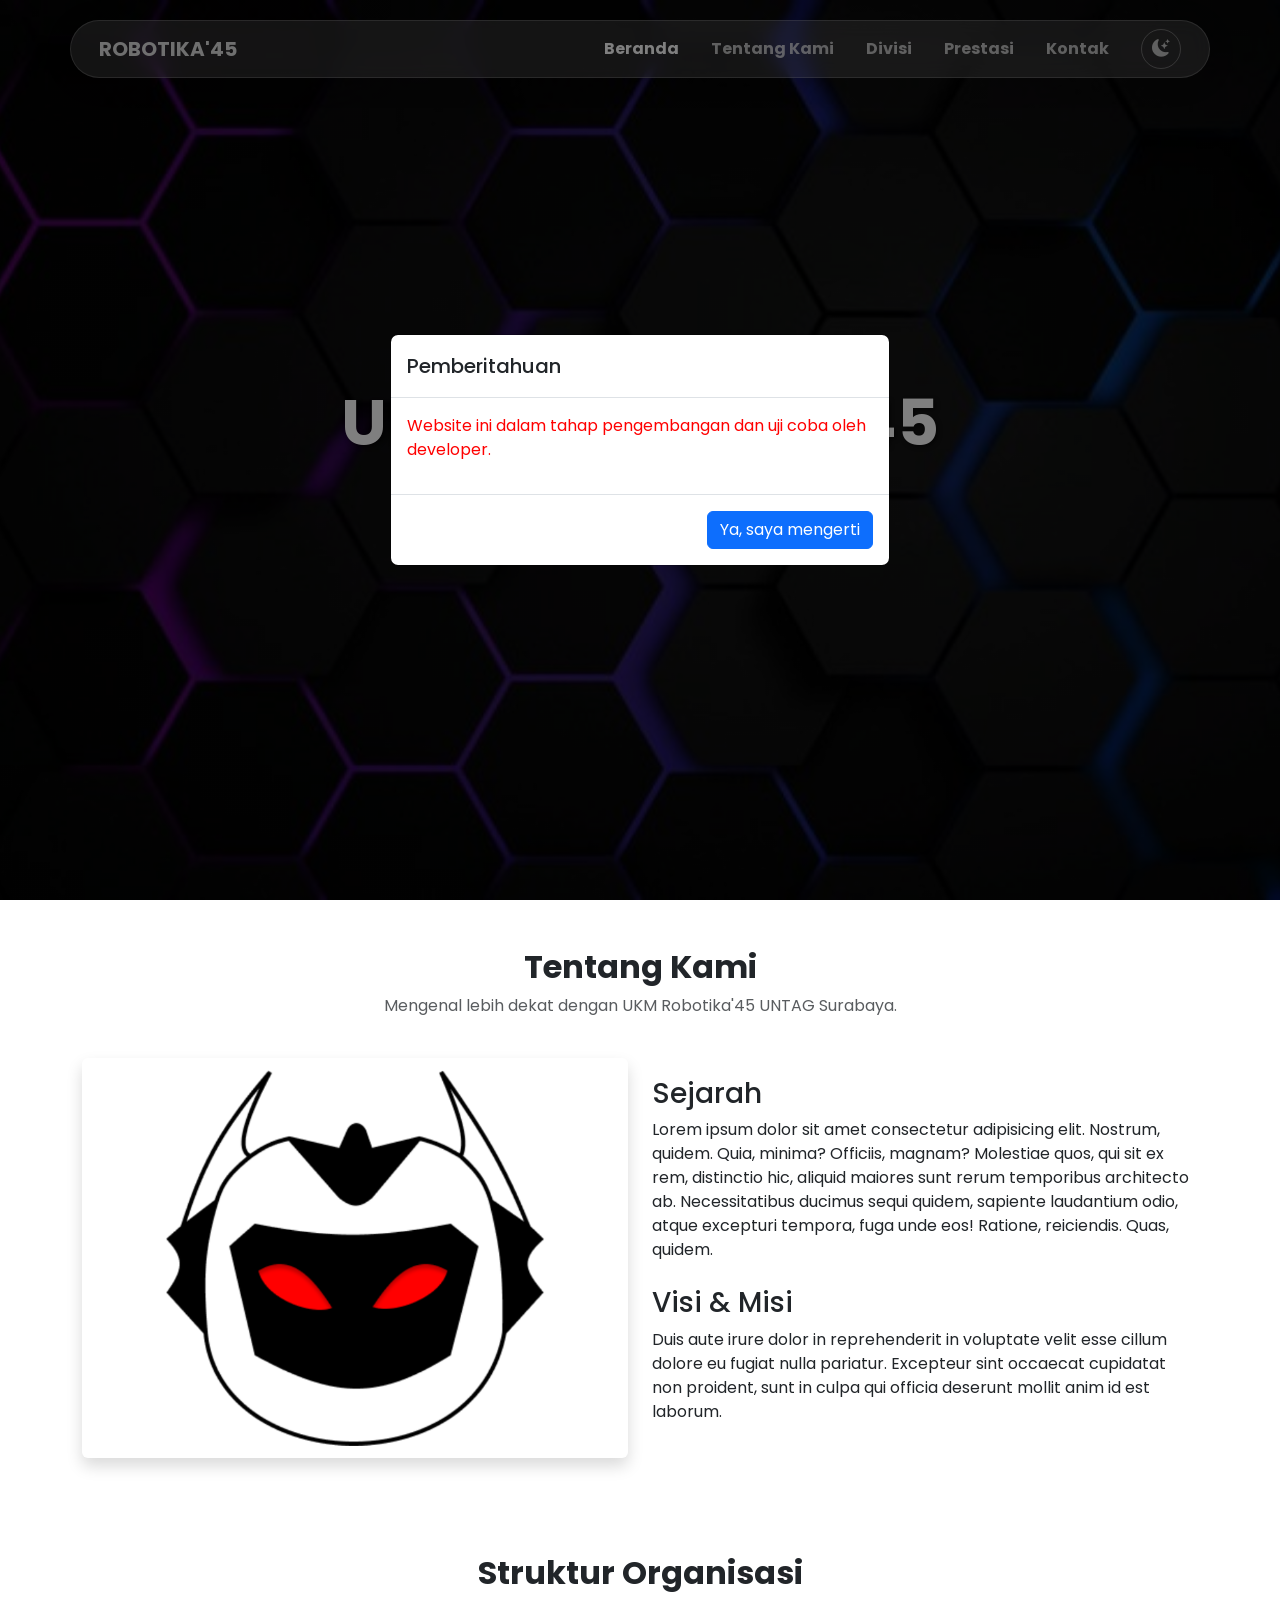
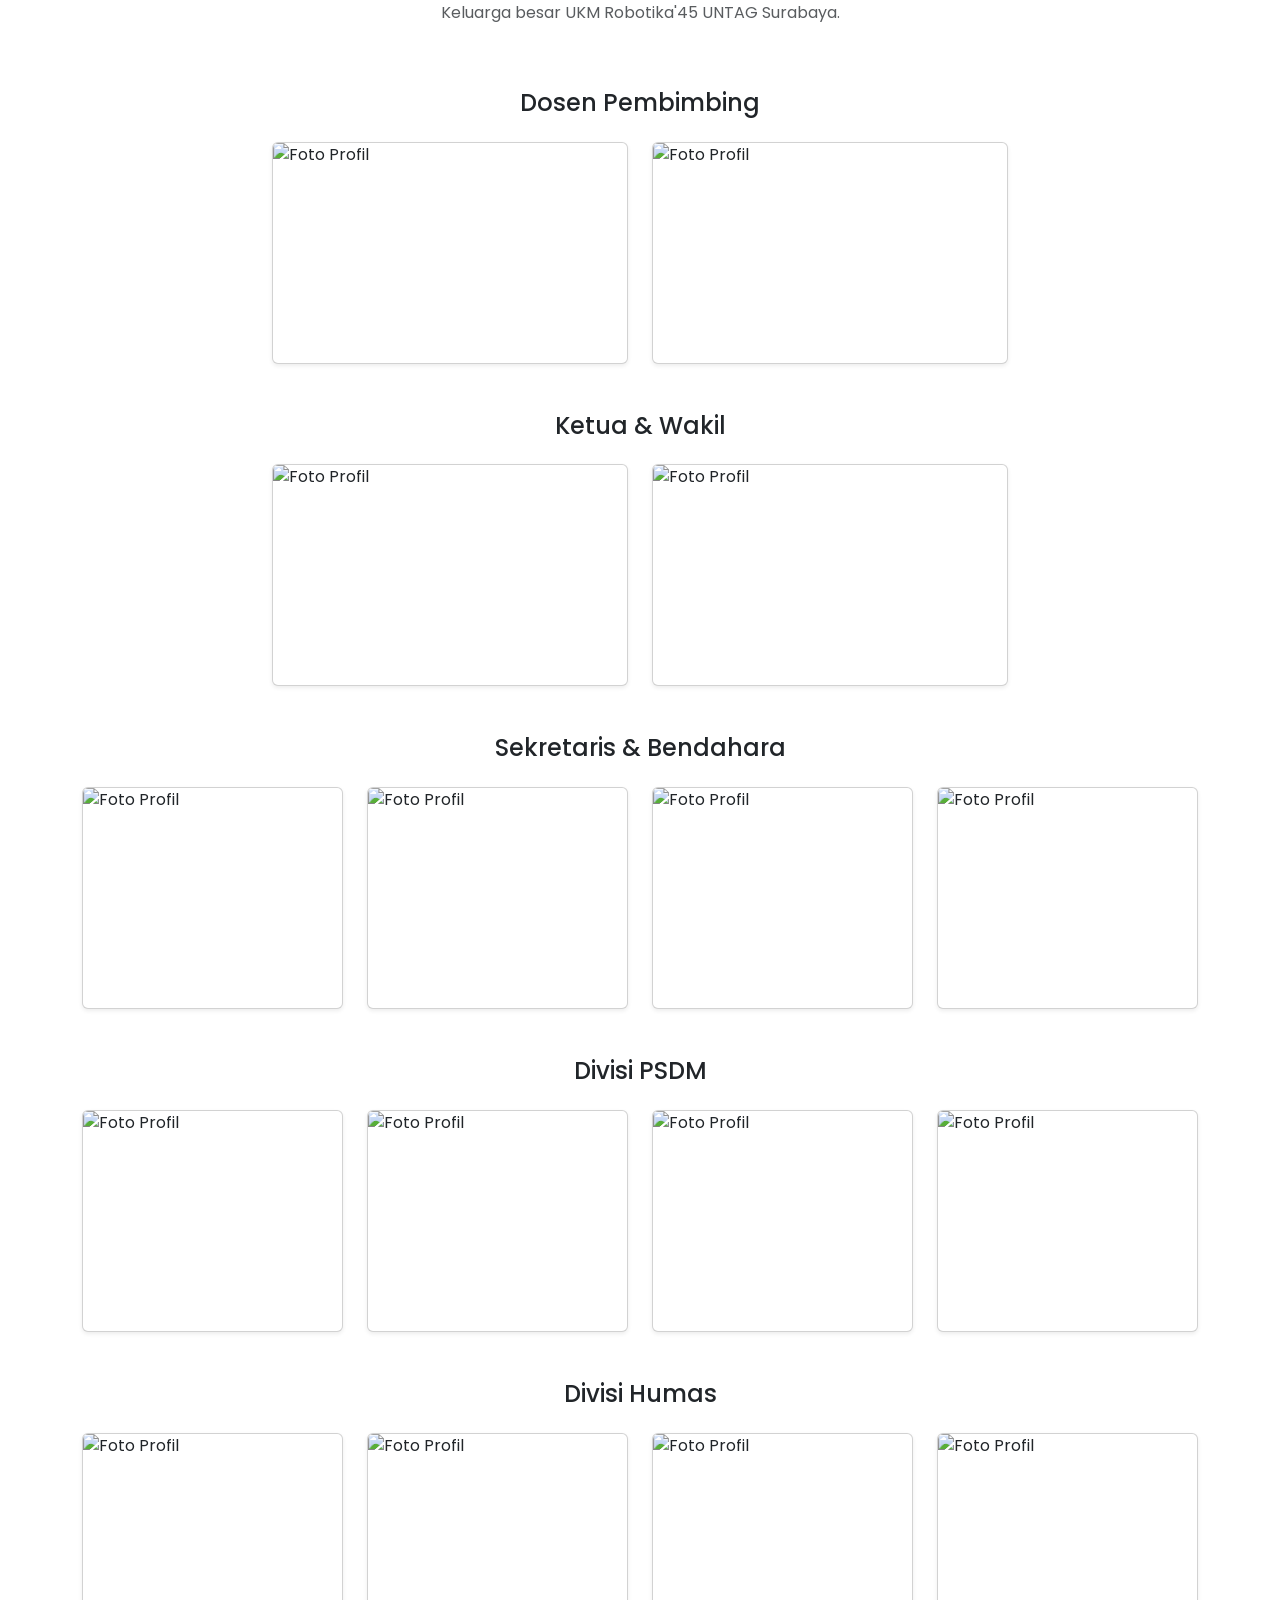
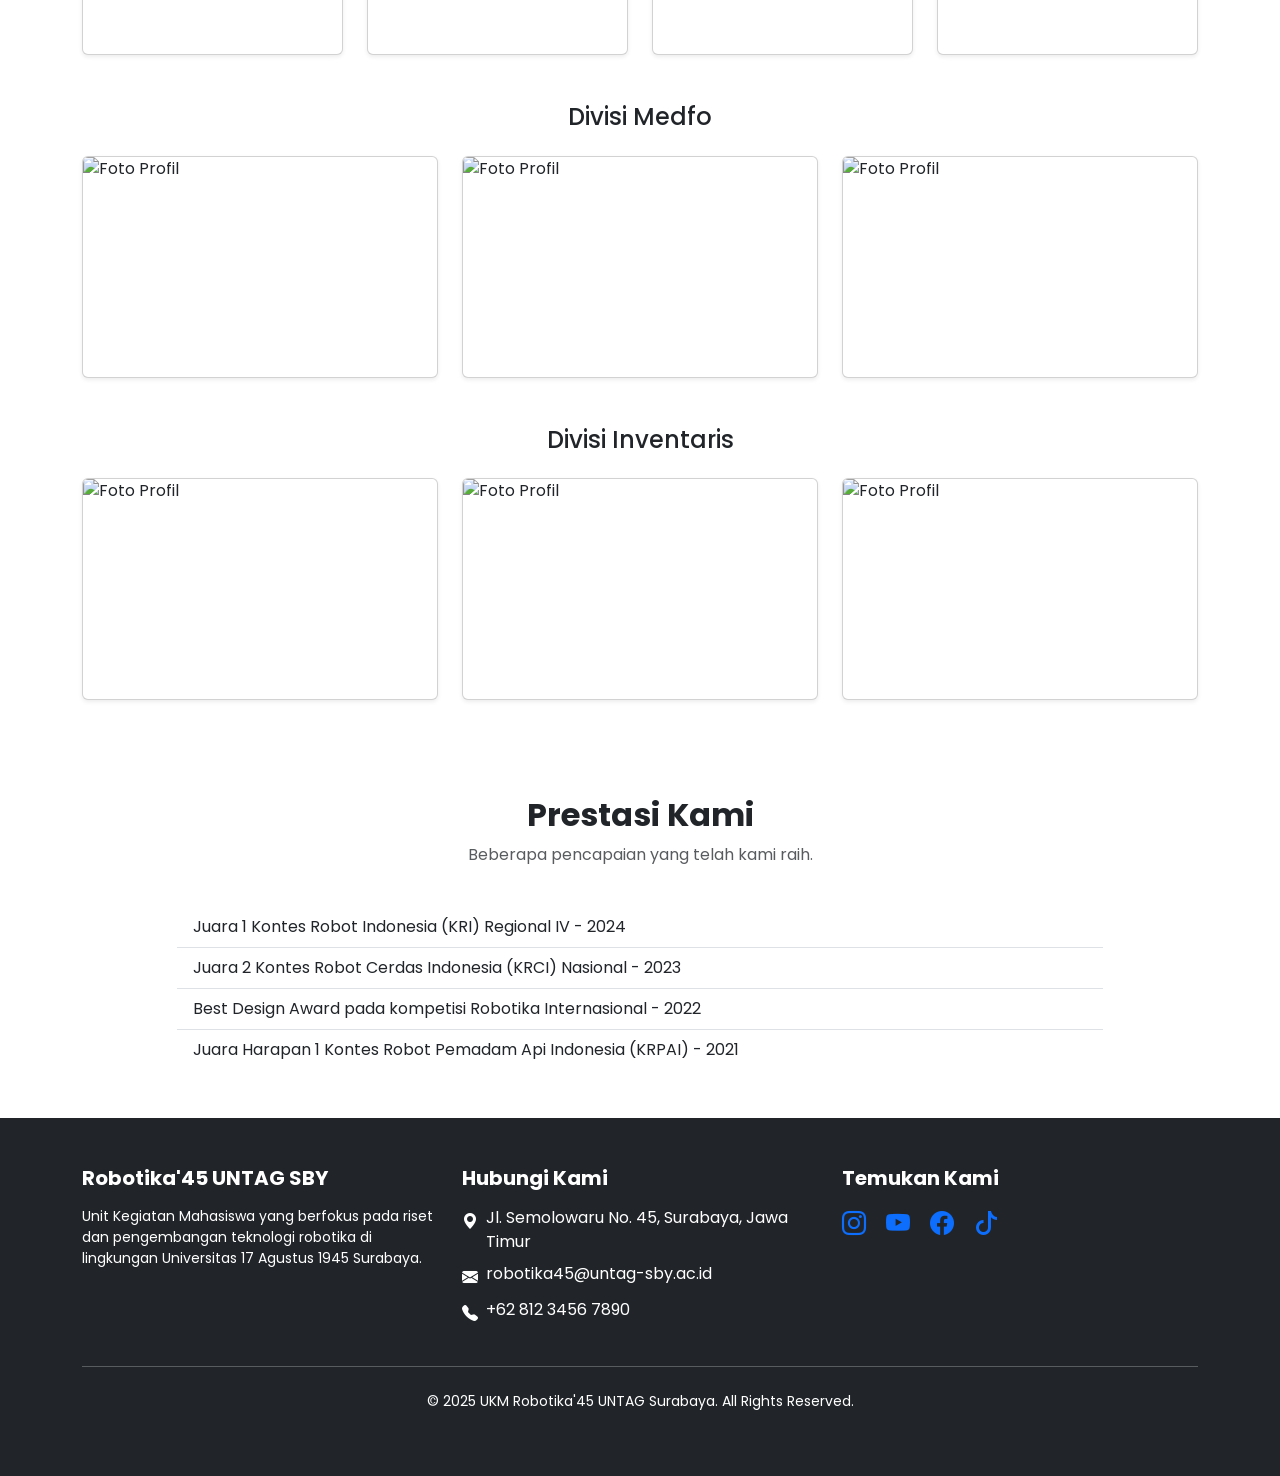
==== commit 0ce23115: "update" ====
--- a/index.html
+++ b/index.html
@@ -73,7 +73,7 @@
                 </div>
                 <div class="row align-items-center">
                     <div class="col-lg-6">
-                        <img src="https://via.placeholder.com/800x600.png?text=Foto+Tim+Robotika" class="img-fluid rounded shadow" alt="Tentang UKM Robotika 45">
+                        <img src="assets/logo maskot robotika.png" class="img-fluid rounded shadow" alt="Tentang UKM Robotika 45">
                     </div>
                     <div class="col-lg-6 mt-4 mt-lg-0">
                         <h3>Sejarah</h3>
@@ -120,7 +120,7 @@
                         <div class="card h-100 shadow-sm overflow-hidden">
                             <img src="https://via.placeholder.com/400x300.png?text=Foto+Profil" class="card-img-top" alt="Foto Profil">
                             <div class="card-overlay">
-                                <h5 class="card-title fw-bold">Nama Lengkap</h5>
+                                <h5 class="card-title fw-bold">Andhyka Putra Davyn Mulya</h5>
                                 <p class="card-text">Ketua Umum</p>
                             </div>
                         </div>
@@ -129,7 +129,7 @@
                         <div class="card h-100 shadow-sm overflow-hidden">
                             <img src="https://via.placeholder.com/400x300.png?text=Foto+Profil" class="card-img-top" alt="Foto Profil">
                             <div class="card-overlay">
-                                <h5 class="card-title fw-bold">Nama Lengkap</h5>
+                                <h5 class="card-title fw-bold">Muhammad Barikh Zidan Al Hafizh</h5>
                                 <p class="card-text">Wakil Ketua</p>
                             </div>
                         </div>
@@ -141,7 +141,7 @@
                         <div class="card h-100 shadow-sm overflow-hidden">
                             <img src="https://via.placeholder.com/400x300.png?text=Foto+Profil" class="card-img-top" alt="Foto Profil">
                             <div class="card-overlay">
-                                <h5 class="card-title fw-bold">Nama Lengkap</h5>
+                                <h5 class="card-title fw-bold">Adrian Maulana</h5>
                                 <p class="card-text">Sekretaris 1</p>
                             </div>
                         </div>
@@ -150,7 +150,7 @@
                         <div class="card h-100 shadow-sm overflow-hidden">
                             <img src="https://via.placeholder.com/400x300.png?text=Foto+Profil" class="card-img-top" alt="Foto Profil">
                             <div class="card-overlay">
-                                <h5 class="card-title fw-bold">Nama Lengkap</h5>
+                                <h5 class="card-title fw-bold">Alieffa Gladies Oktavia</h5>
                                 <p class="card-text">Sekretaris 2</p>
                             </div>
                         </div>
@@ -159,7 +159,7 @@
                         <div class="card h-100 shadow-sm overflow-hidden">
                             <img src="https://via.placeholder.com/400x300.png?text=Foto+Profil" class="card-img-top" alt="Foto Profil">
                             <div class="card-overlay">
-                                <h5 class="card-title fw-bold">Nama Lengkap</h5>
+                                <h5 class="card-title fw-bold">Muhammad Iqbal khairil</h5>
                                 <p class="card-text">Bendahara 1</p>
                             </div>
                         </div>
@@ -168,7 +168,7 @@
                         <div class="card h-100 shadow-sm overflow-hidden">
                             <img src="https://via.placeholder.com/400x300.png?text=Foto+Profil" class="card-img-top" alt="Foto Profil">
                             <div class="card-overlay">
-                                <h5 class="card-title fw-bold">Nama Lengkap</h5>
+                                <h5 class="card-title fw-bold">Andara Eka Valent</h5>
                                 <p class="card-text">Bendahara 2</p>
                             </div>
                         </div>
@@ -180,7 +180,7 @@
                         <div class="card h-100 shadow-sm overflow-hidden">
                             <img src="https://via.placeholder.com/400x300.png?text=Foto+Profil" class="card-img-top" alt="Foto Profil">
                             <div class="card-overlay">
-                                <h5 class="card-title fw-bold">Nama Lengkap</h5>
+                                <h5 class="card-title fw-bold">Ahmad Wahid Mutaqqin</h5>
                                 <p class="card-text">Kepala Divisi</p>
                             </div>
                         </div>
@@ -189,25 +189,25 @@
                         <div class="card h-100 shadow-sm overflow-hidden">
                             <img src="https://via.placeholder.com/400x300.png?text=Foto+Profil" class="card-img-top" alt="Foto Profil">
                             <div class="card-overlay">
-                                <h5 class="card-title fw-bold">Nama Lengkap</h5>
-                                <p class="card-text">Staff</p>
-                            </div>
-                        </div>
-                    </div>
-                    <div class="col-lg-3 col-md-6">
-                        <div class="card h-100 shadow-sm overflow-hidden">
-                            <img src="https://via.placeholder.com/400x300.png?text=Foto+Profil" class="card-img-top" alt="Foto Profil">
-                            <div class="card-overlay">
-                                <h5 class="card-title fw-bold">Nama Lengkap</h5>
-                                <p class="card-text">Staff</p>
-                            </div>
-                        </div>
-                    </div>
-                    <div class="col-lg-3 col-md-6">
-                        <div class="card h-100 shadow-sm overflow-hidden">
-                            <img src="https://via.placeholder.com/400x300.png?text=Foto+Profil" class="card-img-top" alt="Foto Profil">
-                            <div class="card-overlay">
-                                <h5 class="card-title fw-bold">Nama Lengkap</h5>
+                                <h5 class="card-title fw-bold">Dava Danuarta</h5>
+                                <p class="card-text">Staff</p>
+                            </div>
+                        </div>
+                    </div>
+                    <div class="col-lg-3 col-md-6">
+                        <div class="card h-100 shadow-sm overflow-hidden">
+                            <img src="https://via.placeholder.com/400x300.png?text=Foto+Profil" class="card-img-top" alt="Foto Profil">
+                            <div class="card-overlay">
+                                <h5 class="card-title fw-bold">Alfandy ridwantoro</h5>
+                                <p class="card-text">Staff</p>
+                            </div>
+                        </div>
+                    </div>
+                    <div class="col-lg-3 col-md-6">
+                        <div class="card h-100 shadow-sm overflow-hidden">
+                            <img src="https://via.placeholder.com/400x300.png?text=Foto+Profil" class="card-img-top" alt="Foto Profil">
+                            <div class="card-overlay">
+                                <h5 class="card-title fw-bold">Daffa Rahmandani</h5>
                                 <p class="card-text">Staff</p>
                             </div>
                         </div>
@@ -219,7 +219,7 @@
                         <div class="card h-100 shadow-sm overflow-hidden">
                             <img src="https://via.placeholder.com/400x300.png?text=Foto+Profil" class="card-img-top" alt="Foto Profil">
                             <div class="card-overlay">
-                                <h5 class="card-title fw-bold">Nama Lengkap</h5>
+                                <h5 class="card-title fw-bold">Mochammad Alfian Nur Hidayat</h5>
                                 <p class="card-text">Kepala Divisi</p>
                             </div>
                         </div>
@@ -228,25 +228,25 @@
                         <div class="card h-100 shadow-sm overflow-hidden">
                             <img src="https://via.placeholder.com/400x300.png?text=Foto+Profil" class="card-img-top" alt="Foto Profil">
                             <div class="card-overlay">
-                                <h5 class="card-title fw-bold">Nama Lengkap</h5>
-                                <p class="card-text">Staff</p>
-                            </div>
-                        </div>
-                    </div>
-                    <div class="col-lg-3 col-md-6">
-                        <div class="card h-100 shadow-sm overflow-hidden">
-                            <img src="https://via.placeholder.com/400x300.png?text=Foto+Profil" class="card-img-top" alt="Foto Profil">
-                            <div class="card-overlay">
-                                <h5 class="card-title fw-bold">Nama Lengkap</h5>
-                                <p class="card-text">Staff</p>
-                            </div>
-                        </div>
-                    </div>
-                    <div class="col-lg-3 col-md-6">
-                        <div class="card h-100 shadow-sm overflow-hidden">
-                            <img src="https://via.placeholder.com/400x300.png?text=Foto+Profil" class="card-img-top" alt="Foto Profil">
-                            <div class="card-overlay">
-                                <h5 class="card-title fw-bold">Nama Lengkap</h5>
+                                <h5 class="card-title fw-bold">Zulfa Nailin Najah</h5>
+                                <p class="card-text">Staff</p>
+                            </div>
+                        </div>
+                    </div>
+                    <div class="col-lg-3 col-md-6">
+                        <div class="card h-100 shadow-sm overflow-hidden">
+                            <img src="https://via.placeholder.com/400x300.png?text=Foto+Profil" class="card-img-top" alt="Foto Profil">
+                            <div class="card-overlay">
+                                <h5 class="card-title fw-bold">Arifanny Cindy Saputri</h5>
+                                <p class="card-text">Staff</p>
+                            </div>
+                        </div>
+                    </div>
+                    <div class="col-lg-3 col-md-6">
+                        <div class="card h-100 shadow-sm overflow-hidden">
+                            <img src="https://via.placeholder.com/400x300.png?text=Foto+Profil" class="card-img-top" alt="Foto Profil">
+                            <div class="card-overlay">
+                                <h5 class="card-title fw-bold">Liadi Suranta Saputra Sembiring</h5>
                                 <p class="card-text">Staff</p>
                             </div>
                         </div>
@@ -258,7 +258,7 @@
                         <div class="card h-100 shadow-sm overflow-hidden">
                             <img src="https://via.placeholder.com/400x300.png?text=Foto+Profil" class="card-img-top" alt="Foto Profil">
                             <div class="card-overlay">
-                                <h5 class="card-title fw-bold">Nama Lengkap</h5>
+                                <h5 class="card-title fw-bold">Ahmad Desvaldo Putra Surya</h5>
                                 <p class="card-text">Kepala Divisi</p>
                             </div>
                         </div>
@@ -267,16 +267,16 @@
                         <div class="card h-100 shadow-sm overflow-hidden">
                             <img src="https://via.placeholder.com/400x300.png?text=Foto+Profil" class="card-img-top" alt="Foto Profil">
                             <div class="card-overlay">
-                                <h5 class="card-title fw-bold">Nama Lengkap</h5>
-                                <p class="card-text">Staff</p>
-                            </div>
-                        </div>
-                    </div>
-                    <div class="col-lg-4 col-md-6">
-                        <div class="card h-100 shadow-sm overflow-hidden">
-                            <img src="https://via.placeholder.com/400x300.png?text=Foto+Profil" class="card-img-top" alt="Foto Profil">
-                            <div class="card-overlay">
-                                <h5 class="card-title fw-bold">Nama Lengkap</h5>
+                                <h5 class="card-title fw-bold">Muhammad Aziz</h5>
+                                <p class="card-text">Staff</p>
+                            </div>
+                        </div>
+                    </div>
+                    <div class="col-lg-4 col-md-6">
+                        <div class="card h-100 shadow-sm overflow-hidden">
+                            <img src="https://via.placeholder.com/400x300.png?text=Foto+Profil" class="card-img-top" alt="Foto Profil">
+                            <div class="card-overlay">
+                                <h5 class="card-title fw-bold">Rafly Adhi Pratama</h5>
                                 <p class="card-text">Staff</p>
                             </div>
                         </div>
@@ -288,7 +288,7 @@
                         <div class="card h-100 shadow-sm overflow-hidden">
                             <img src="https://via.placeholder.com/400x300.png?text=Foto+Profil" class="card-img-top" alt="Foto Profil">
                             <div class="card-overlay">
-                                <h5 class="card-title fw-bold">Nama Lengkap</h5>
+                                <h5 class="card-title fw-bold">Risky Agustin Widyanti</h5>
                                 <p class="card-text">Kepala Divisi</p>
                             </div>
                         </div>
@@ -297,16 +297,16 @@
                         <div class="card h-100 shadow-sm overflow-hidden">
                             <img src="https://via.placeholder.com/400x300.png?text=Foto+Profil" class="card-img-top" alt="Foto Profil">
                             <div class="card-overlay">
-                                <h5 class="card-title fw-bold">Nama Lengkap</h5>
-                                <p class="card-text">Staff</p>
-                            </div>
-                        </div>
-                    </div>
-                    <div class="col-lg-4 col-md-6">
-                        <div class="card h-100 shadow-sm overflow-hidden">
-                            <img src="https://via.placeholder.com/400x300.png?text=Foto+Profil" class="card-img-top" alt="Foto Profil">
-                            <div class="card-overlay">
-                                <h5 class="card-title fw-bold">Nama Lengkap</h5>
+                                <h5 class="card-title fw-bold">Nabil Sahrul Dahwan</h5>
+                                <p class="card-text">Staff</p>
+                            </div>
+                        </div>
+                    </div>
+                    <div class="col-lg-4 col-md-6">
+                        <div class="card h-100 shadow-sm overflow-hidden">
+                            <img src="https://via.placeholder.com/400x300.png?text=Foto+Profil" class="card-img-top" alt="Foto Profil">
+                            <div class="card-overlay">
+                                <h5 class="card-title fw-bold">Elfonda Rafael Moningka</h5>
                                 <p class="card-text">Staff</p>
                             </div>
                         </div>
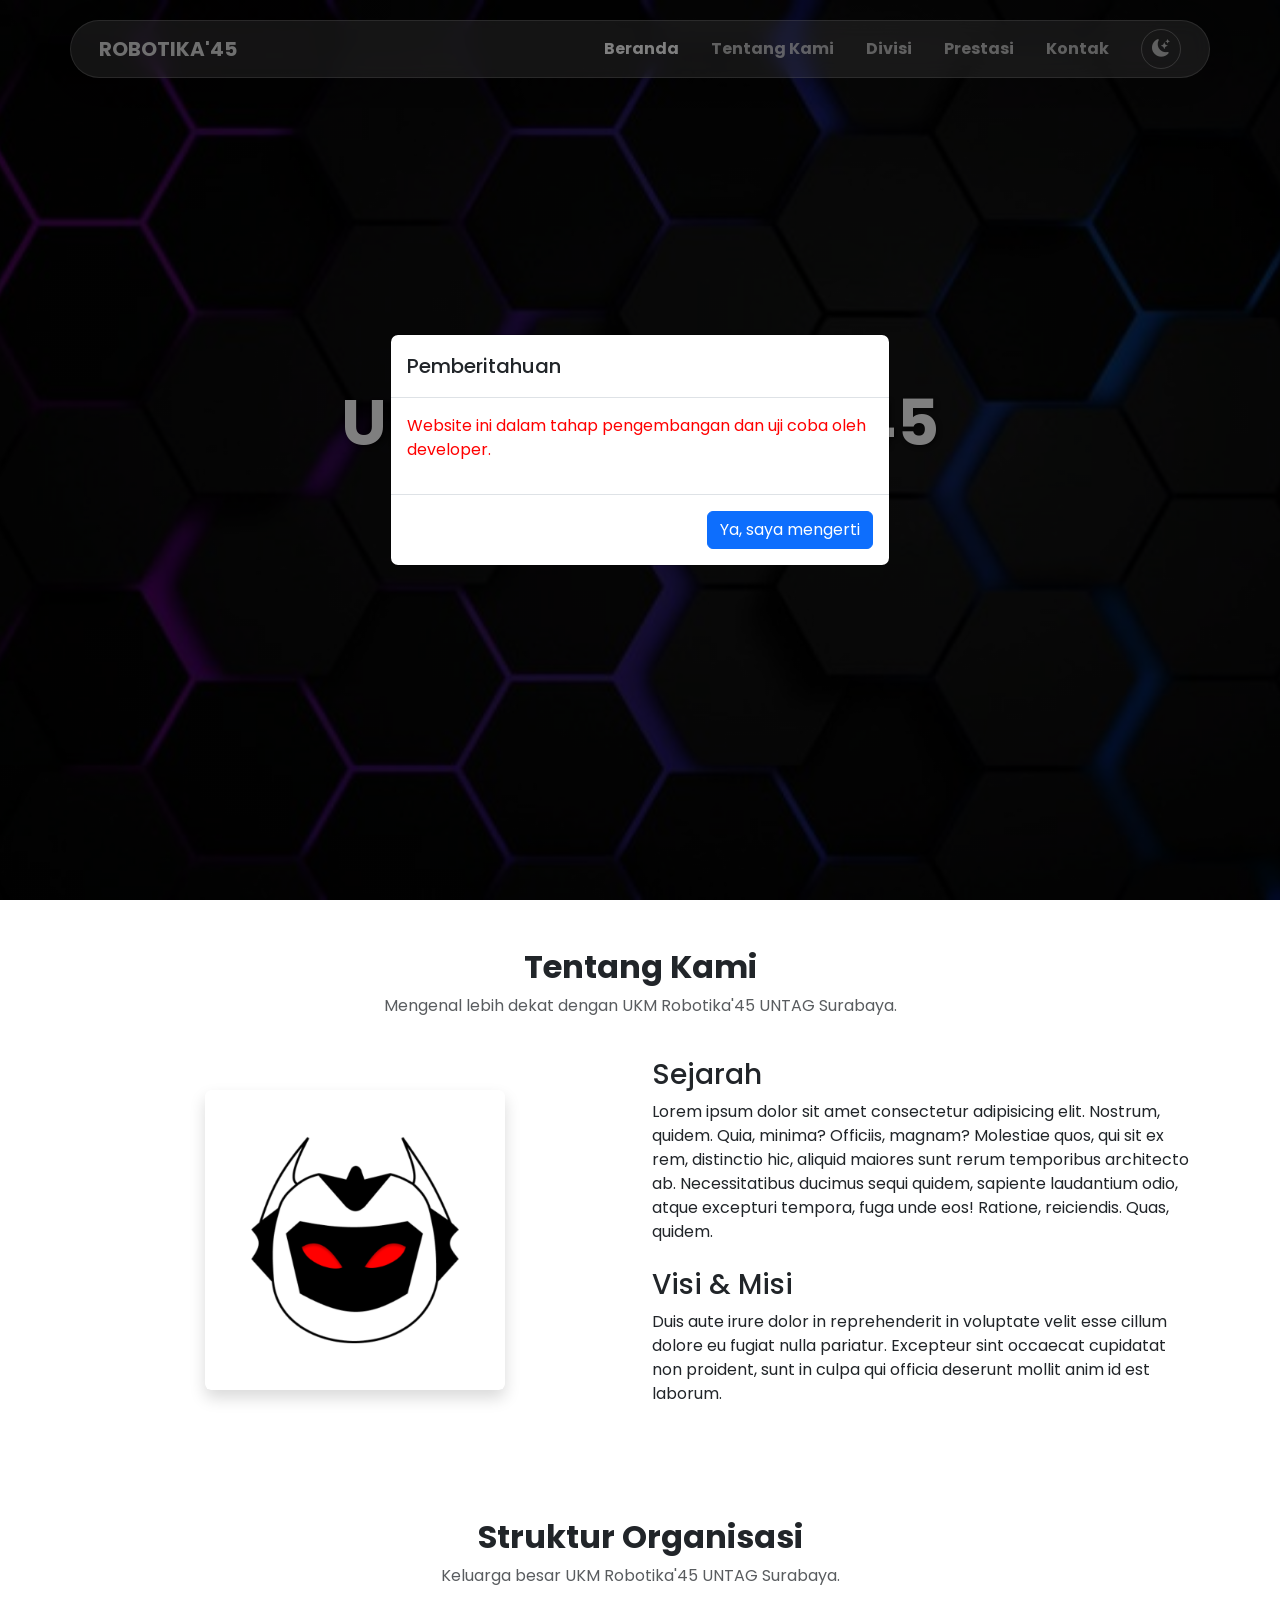
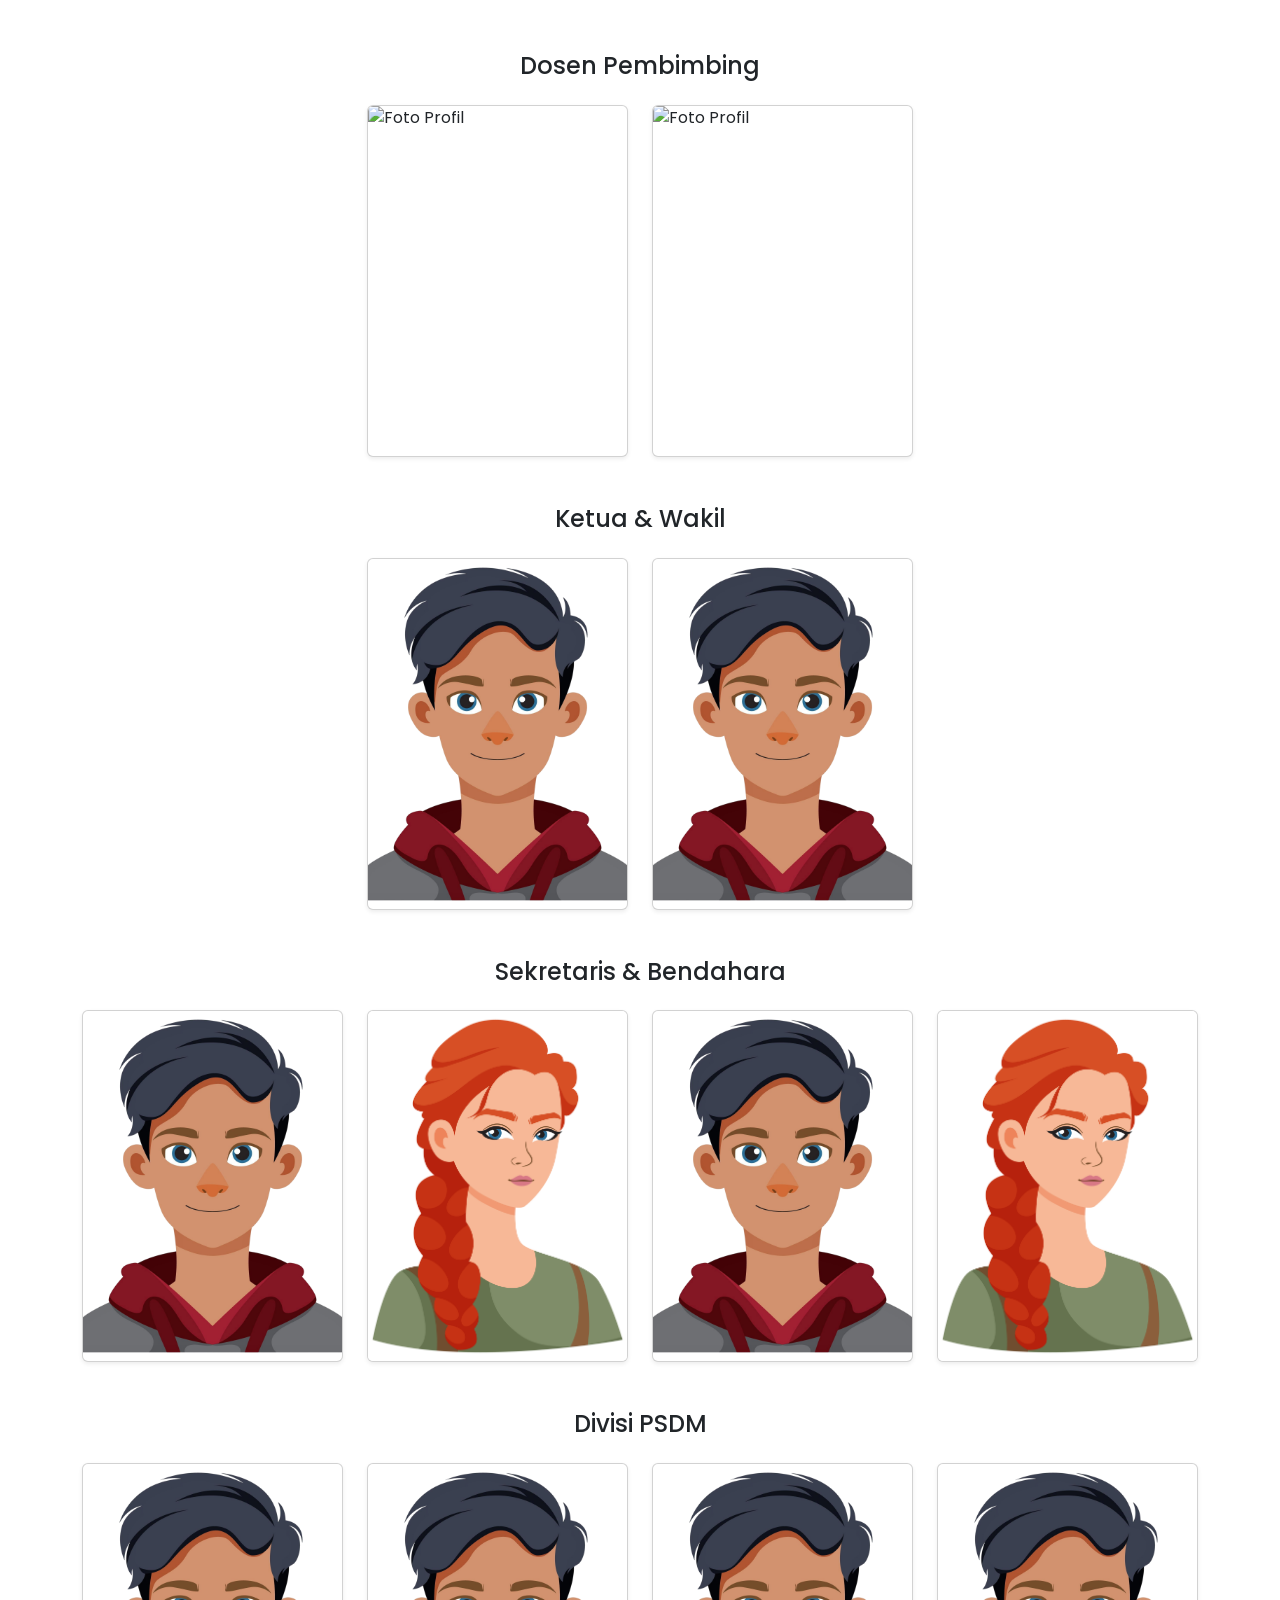
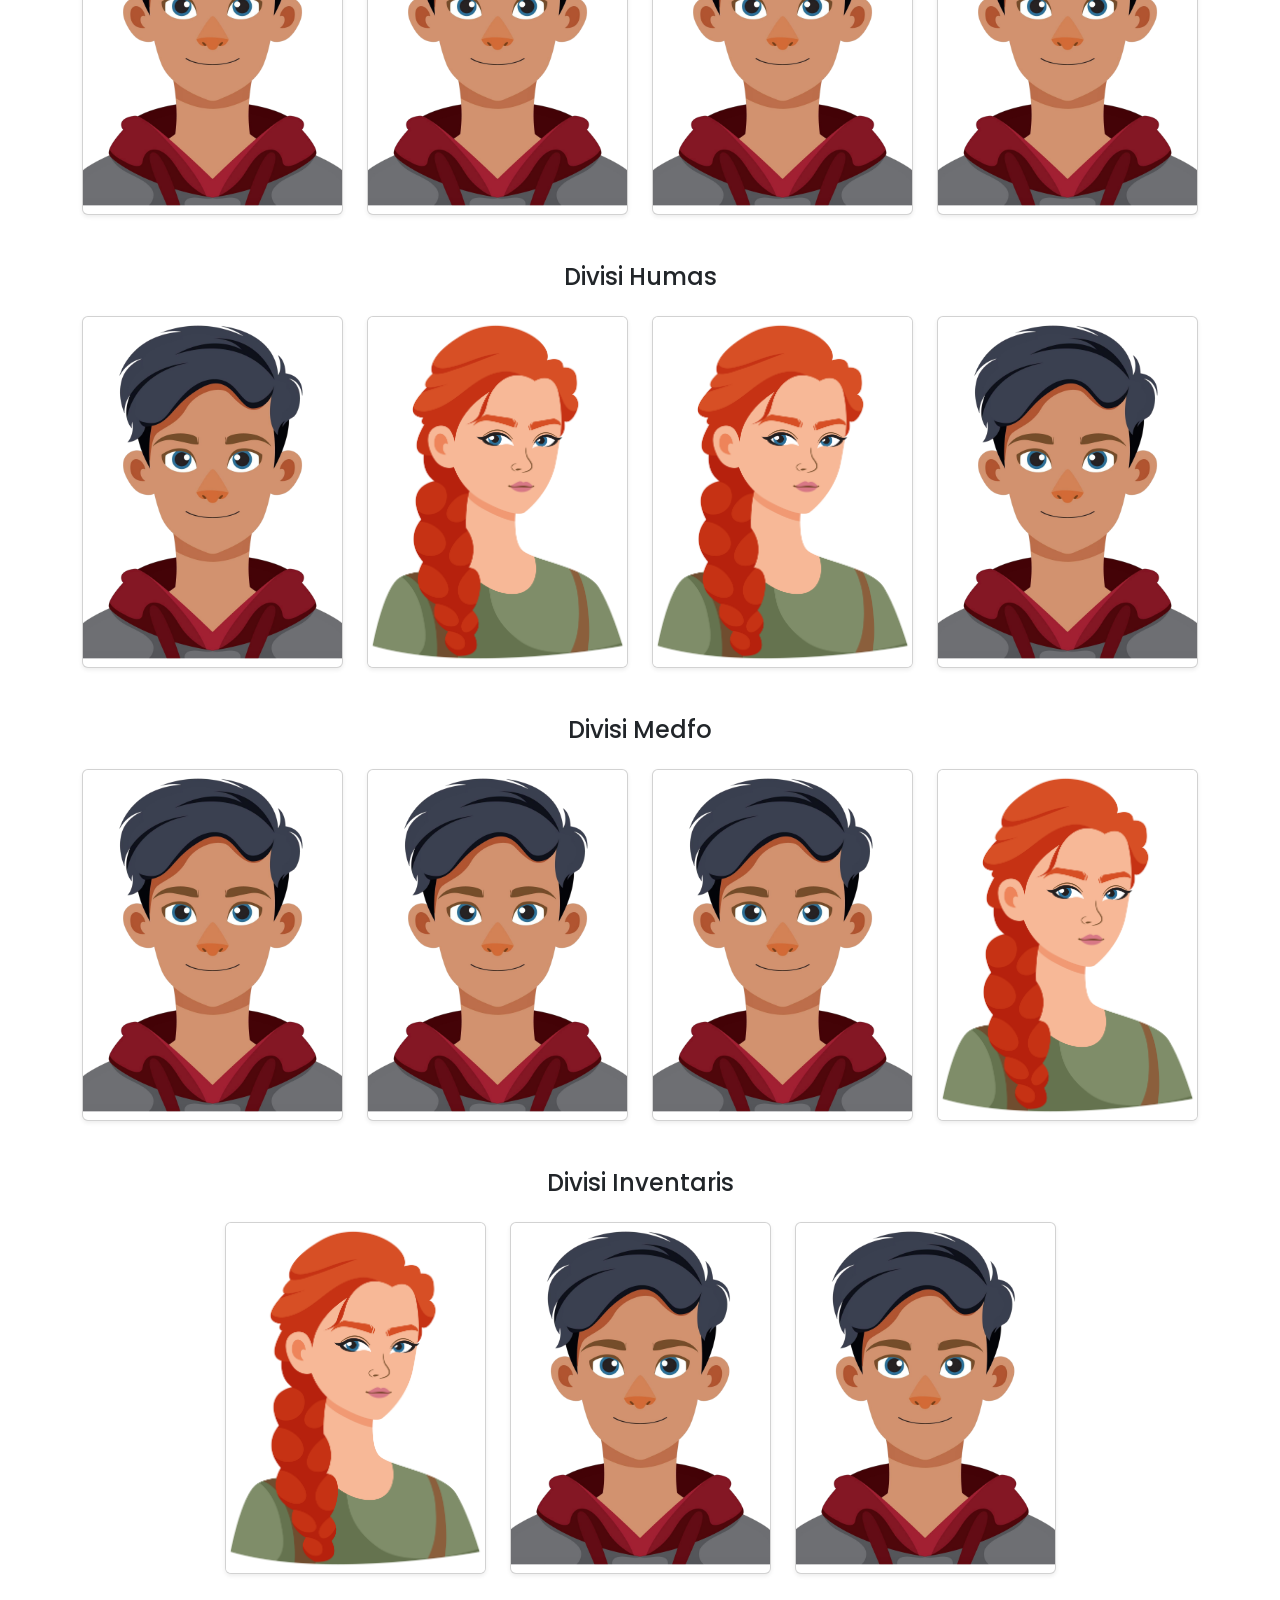
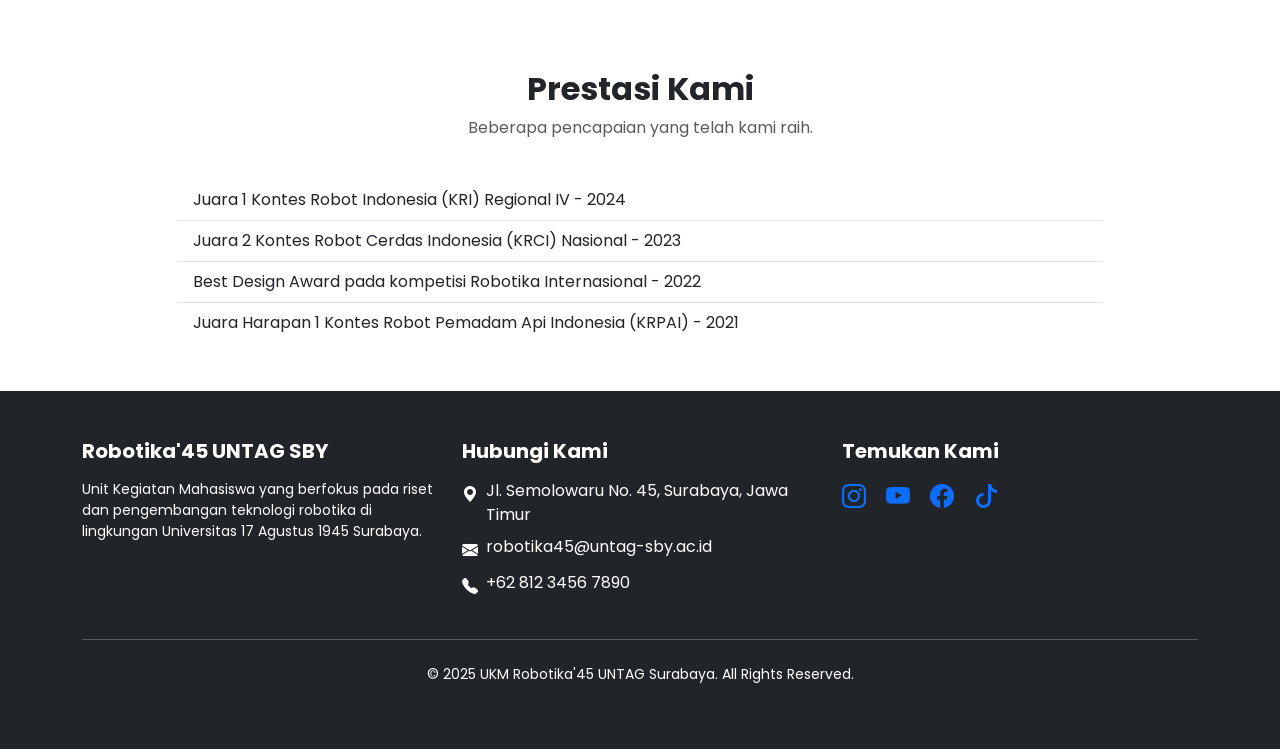
==== commit 93e237e1: "update card" ====
--- a/index.html
+++ b/index.html
@@ -72,8 +72,13 @@
                     </div>
                 </div>
                 <div class="row align-items-center">
-                    <div class="col-lg-6">
-                        <img src="assets/logo maskot robotika.png" class="img-fluid rounded shadow" alt="Tentang UKM Robotika 45">
+                    <div class="col-lg-6 d-flex justify-content-center">
+                        <div class="about-image-container">
+                            <img src="assets/logo maskot robotika.png" class="img-fluid rounded shadow" alt="Tentang UKM Robotika 45">
+                            <div class="about-image-overlay">
+                                <p class="about-image-text">Logo UKM Robotika'45</p>
+                            </div>
+                        </div>
                     </div>
                     <div class="col-lg-6 mt-4 mt-lg-0">
                         <h3>Sejarah</h3>
@@ -95,18 +100,18 @@
                 </div>
                 <h4 class="text-center mb-4">Dosen Pembimbing</h4>
                 <div class="row justify-content-center gy-4 mb-5">
-                    <div class="col-lg-4 col-md-6">
-                        <div class="card h-100 shadow-sm overflow-hidden">
-                            <img src="https://via.placeholder.com/400x300.png?text=Foto+Profil" class="card-img-top" alt="Foto Profil">
+                    <div class="col-lg-3 col-md-6">
+                        <div class="card h-100 shadow-sm overflow-hidden">
+                            <img src="https://via.placeholder.com/400x600.png?text=Foto+Profil" class="card-img-top" alt="Foto Profil">
                             <div class="card-overlay">
                                 <h5 class="card-title fw-bold">Nama Dosen 1</h5>
                                 <p class="card-text">Dosen Pembimbing</p>
                             </div>
                         </div>
                     </div>
-                    <div class="col-lg-4 col-md-6">
-                        <div class="card h-100 shadow-sm overflow-hidden">
-                            <img src="https://via.placeholder.com/400x300.png?text=Foto+Profil" class="card-img-top" alt="Foto Profil">
+                    <div class="col-lg-3 col-md-6">
+                        <div class="card h-100 shadow-sm overflow-hidden">
+                            <img src="https://via.placeholder.com/400x600.png?text=Foto+Profil" class="card-img-top" alt="Foto Profil">
                             <div class="card-overlay">
                                 <h5 class="card-title fw-bold">Nama Dosen 2</h5>
                                 <p class="card-text">Dosen Pembimbing</p>
@@ -116,18 +121,18 @@
                 </div>
                 <h4 class="text-center mb-4">Ketua & Wakil</h4>
                 <div class="row justify-content-center gy-4 mb-5">
-                    <div class="col-lg-4 col-md-6">
-                        <div class="card h-100 shadow-sm overflow-hidden">
-                            <img src="https://via.placeholder.com/400x300.png?text=Foto+Profil" class="card-img-top" alt="Foto Profil">
+                    <div class="col-lg-3 col-md-6">
+                        <div class="card h-100 shadow-sm overflow-hidden">
+                            <img src="assets/smiling-young-man-illustration.png" class="card-img-top" alt="Foto Profil">
                             <div class="card-overlay">
                                 <h5 class="card-title fw-bold">Andhyka Putra Davyn Mulya</h5>
                                 <p class="card-text">Ketua Umum</p>
                             </div>
                         </div>
                     </div>
-                    <div class="col-lg-4 col-md-6">
-                        <div class="card h-100 shadow-sm overflow-hidden">
-                            <img src="https://via.placeholder.com/400x300.png?text=Foto+Profil" class="card-img-top" alt="Foto Profil">
+                    <div class="col-lg-3 col-md-6">
+                        <div class="card h-100 shadow-sm overflow-hidden">
+                            <img src="assets/smiling-young-man-illustration.png" class="card-img-top" alt="Foto Profil">
                             <div class="card-overlay">
                                 <h5 class="card-title fw-bold">Muhammad Barikh Zidan Al Hafizh</h5>
                                 <p class="card-text">Wakil Ketua</p>
@@ -136,10 +141,10 @@
                     </div>
                 </div>
                 <h4 class="text-center mb-4">Sekretaris & Bendahara</h4>
-                <div class="row gy-4 mb-5">
-                    <div class="col-lg-3 col-md-6">
-                        <div class="card h-100 shadow-sm overflow-hidden">
-                            <img src="https://via.placeholder.com/400x300.png?text=Foto+Profil" class="card-img-top" alt="Foto Profil">
+                <div class="row gy-4 mb-5 justify-content-center">
+                    <div class="col-lg-3 col-md-6">
+                        <div class="card h-100 shadow-sm overflow-hidden">
+                            <img src="assets/smiling-young-man-illustration.png" class="card-img-top" alt="Foto Profil">
                             <div class="card-overlay">
                                 <h5 class="card-title fw-bold">Adrian Maulana</h5>
                                 <p class="card-text">Sekretaris 1</p>
@@ -148,7 +153,7 @@
                     </div>
                     <div class="col-lg-3 col-md-6">
                         <div class="card h-100 shadow-sm overflow-hidden">
-                            <img src="https://via.placeholder.com/400x300.png?text=Foto+Profil" class="card-img-top" alt="Foto Profil">
+                            <img src="assets/414235275_2ad82bd0-e59a-413f-827f-ab3966027cb6.jpg" class="card-img-top" alt="Foto Profil">
                             <div class="card-overlay">
                                 <h5 class="card-title fw-bold">Alieffa Gladies Oktavia</h5>
                                 <p class="card-text">Sekretaris 2</p>
@@ -157,7 +162,7 @@
                     </div>
                     <div class="col-lg-3 col-md-6">
                         <div class="card h-100 shadow-sm overflow-hidden">
-                            <img src="https://via.placeholder.com/400x300.png?text=Foto+Profil" class="card-img-top" alt="Foto Profil">
+                            <img src="assets/smiling-young-man-illustration.png" class="card-img-top" alt="Foto Profil">
                             <div class="card-overlay">
                                 <h5 class="card-title fw-bold">Muhammad Iqbal khairil</h5>
                                 <p class="card-text">Bendahara 1</p>
@@ -166,7 +171,7 @@
                     </div>
                     <div class="col-lg-3 col-md-6">
                         <div class="card h-100 shadow-sm overflow-hidden">
-                            <img src="https://via.placeholder.com/400x300.png?text=Foto+Profil" class="card-img-top" alt="Foto Profil">
+                            <img src="assets/414235275_2ad82bd0-e59a-413f-827f-ab3966027cb6.jpg" class="card-img-top" alt="Foto Profil">
                             <div class="card-overlay">
                                 <h5 class="card-title fw-bold">Andara Eka Valent</h5>
                                 <p class="card-text">Bendahara 2</p>
@@ -175,10 +180,10 @@
                     </div>
                 </div>
                 <h4 class="text-center mb-4">Divisi PSDM</h4>
-                <div class="row gy-4 mb-5">
-                    <div class="col-lg-3 col-md-6">
-                        <div class="card h-100 shadow-sm overflow-hidden">
-                            <img src="https://via.placeholder.com/400x300.png?text=Foto+Profil" class="card-img-top" alt="Foto Profil">
+                <div class="row gy-4 mb-5 justify-content-center">
+                    <div class="col-lg-3 col-md-6">
+                        <div class="card h-100 shadow-sm overflow-hidden">
+                            <img src="assets/smiling-young-man-illustration.png" class="card-img-top" alt="Foto Profil">
                             <div class="card-overlay">
                                 <h5 class="card-title fw-bold">Ahmad Wahid Mutaqqin</h5>
                                 <p class="card-text">Kepala Divisi</p>
@@ -187,7 +192,7 @@
                     </div>
                     <div class="col-lg-3 col-md-6">
                         <div class="card h-100 shadow-sm overflow-hidden">
-                            <img src="https://via.placeholder.com/400x300.png?text=Foto+Profil" class="card-img-top" alt="Foto Profil">
+                            <img src="assets/smiling-young-man-illustration.png" class="card-img-top" alt="Foto Profil">
                             <div class="card-overlay">
                                 <h5 class="card-title fw-bold">Dava Danuarta</h5>
                                 <p class="card-text">Staff</p>
@@ -196,7 +201,7 @@
                     </div>
                     <div class="col-lg-3 col-md-6">
                         <div class="card h-100 shadow-sm overflow-hidden">
-                            <img src="https://via.placeholder.com/400x300.png?text=Foto+Profil" class="card-img-top" alt="Foto Profil">
+                            <img src="assets/smiling-young-man-illustration.png" class="card-img-top" alt="Foto Profil">
                             <div class="card-overlay">
                                 <h5 class="card-title fw-bold">Alfandy ridwantoro</h5>
                                 <p class="card-text">Staff</p>
@@ -205,7 +210,7 @@
                     </div>
                     <div class="col-lg-3 col-md-6">
                         <div class="card h-100 shadow-sm overflow-hidden">
-                            <img src="https://via.placeholder.com/400x300.png?text=Foto+Profil" class="card-img-top" alt="Foto Profil">
+                            <img src="assets/smiling-young-man-illustration.png" class="card-img-top" alt="Foto Profil">
                             <div class="card-overlay">
                                 <h5 class="card-title fw-bold">Daffa Rahmandani</h5>
                                 <p class="card-text">Staff</p>
@@ -214,10 +219,10 @@
                     </div>
                 </div>
                 <h4 class="text-center mb-4">Divisi Humas</h4>
-                <div class="row gy-4 mb-5">
-                    <div class="col-lg-3 col-md-6">
-                        <div class="card h-100 shadow-sm overflow-hidden">
-                            <img src="https://via.placeholder.com/400x300.png?text=Foto+Profil" class="card-img-top" alt="Foto Profil">
+                <div class="row gy-4 mb-5 justify-content-center">
+                    <div class="col-lg-3 col-md-6">
+                        <div class="card h-100 shadow-sm overflow-hidden">
+                            <img src="assets/smiling-young-man-illustration.png" class="card-img-top" alt="Foto Profil">
                             <div class="card-overlay">
                                 <h5 class="card-title fw-bold">Mochammad Alfian Nur Hidayat</h5>
                                 <p class="card-text">Kepala Divisi</p>
@@ -226,7 +231,7 @@
                     </div>
                     <div class="col-lg-3 col-md-6">
                         <div class="card h-100 shadow-sm overflow-hidden">
-                            <img src="https://via.placeholder.com/400x300.png?text=Foto+Profil" class="card-img-top" alt="Foto Profil">
+                            <img src="assets/414235275_2ad82bd0-e59a-413f-827f-ab3966027cb6.jpg" class="card-img-top" alt="Foto Profil">
                             <div class="card-overlay">
                                 <h5 class="card-title fw-bold">Zulfa Nailin Najah</h5>
                                 <p class="card-text">Staff</p>
@@ -235,7 +240,7 @@
                     </div>
                     <div class="col-lg-3 col-md-6">
                         <div class="card h-100 shadow-sm overflow-hidden">
-                            <img src="https://via.placeholder.com/400x300.png?text=Foto+Profil" class="card-img-top" alt="Foto Profil">
+                            <img src="assets/414235275_2ad82bd0-e59a-413f-827f-ab3966027cb6.jpg" class="card-img-top" alt="Foto Profil">
                             <div class="card-overlay">
                                 <h5 class="card-title fw-bold">Arifanny Cindy Saputri</h5>
                                 <p class="card-text">Staff</p>
@@ -244,7 +249,7 @@
                     </div>
                     <div class="col-lg-3 col-md-6">
                         <div class="card h-100 shadow-sm overflow-hidden">
-                            <img src="https://via.placeholder.com/400x300.png?text=Foto+Profil" class="card-img-top" alt="Foto Profil">
+                            <img src="assets/smiling-young-man-illustration.png" class="card-img-top" alt="Foto Profil">
                             <div class="card-overlay">
                                 <h5 class="card-title fw-bold">Liadi Suranta Saputra Sembiring</h5>
                                 <p class="card-text">Staff</p>
@@ -254,29 +259,38 @@
                 </div>
                 <h4 class="text-center mb-4">Divisi Medfo</h4>
                 <div class="row justify-content-center gy-4 mb-5">
-                    <div class="col-lg-4 col-md-6">
-                        <div class="card h-100 shadow-sm overflow-hidden">
-                            <img src="https://via.placeholder.com/400x300.png?text=Foto+Profil" class="card-img-top" alt="Foto Profil">
+                    <div class="col-lg-3 col-md-6">
+                        <div class="card h-100 shadow-sm overflow-hidden">
+                            <img src="assets/smiling-young-man-illustration.png" class="card-img-top" alt="Foto Profil">
                             <div class="card-overlay">
                                 <h5 class="card-title fw-bold">Ahmad Desvaldo Putra Surya</h5>
                                 <p class="card-text">Kepala Divisi</p>
                             </div>
                         </div>
                     </div>
-                    <div class="col-lg-4 col-md-6">
-                        <div class="card h-100 shadow-sm overflow-hidden">
-                            <img src="https://via.placeholder.com/400x300.png?text=Foto+Profil" class="card-img-top" alt="Foto Profil">
+                    <div class="col-lg-3 col-md-6">
+                        <div class="card h-100 shadow-sm overflow-hidden">
+                            <img src="assets/smiling-young-man-illustration.png" class="card-img-top" alt="Foto Profil">
                             <div class="card-overlay">
                                 <h5 class="card-title fw-bold">Muhammad Aziz</h5>
                                 <p class="card-text">Staff</p>
                             </div>
                         </div>
                     </div>
-                    <div class="col-lg-4 col-md-6">
-                        <div class="card h-100 shadow-sm overflow-hidden">
-                            <img src="https://via.placeholder.com/400x300.png?text=Foto+Profil" class="card-img-top" alt="Foto Profil">
+                    <div class="col-lg-3 col-md-6">
+                        <div class="card h-100 shadow-sm overflow-hidden">
+                            <img src="assets/smiling-young-man-illustration.png" class="card-img-top" alt="Foto Profil">
                             <div class="card-overlay">
                                 <h5 class="card-title fw-bold">Rafly Adhi Pratama</h5>
+                                <p class="card-text">Staff</p>
+                            </div>
+                        </div>
+                    </div>
+                    <div class="col-lg-3 col-md-6">
+                        <div class="card h-100 shadow-sm overflow-hidden">
+                            <img src="assets/414235275_2ad82bd0-e59a-413f-827f-ab3966027cb6.jpg" class="card-img-top" alt="Foto Profil">
+                            <div class="card-overlay">
+                                <h5 class="card-title fw-bold">Nama Staff Baru</h5>
                                 <p class="card-text">Staff</p>
                             </div>
                         </div>
@@ -284,27 +298,27 @@
                 </div>
                 <h4 class="text-center mb-4">Divisi Inventaris</h4>
                 <div class="row justify-content-center gy-4">
-                    <div class="col-lg-4 col-md-6">
-                        <div class="card h-100 shadow-sm overflow-hidden">
-                            <img src="https://via.placeholder.com/400x300.png?text=Foto+Profil" class="card-img-top" alt="Foto Profil">
+                    <div class="col-lg-3 col-md-6">
+                        <div class="card h-100 shadow-sm overflow-hidden">
+                            <img src="assets/414235275_2ad82bd0-e59a-413f-827f-ab3966027cb6.jpg" class="card-img-top" alt="Foto Profil">
                             <div class="card-overlay">
                                 <h5 class="card-title fw-bold">Risky Agustin Widyanti</h5>
                                 <p class="card-text">Kepala Divisi</p>
                             </div>
                         </div>
                     </div>
-                    <div class="col-lg-4 col-md-6">
-                        <div class="card h-100 shadow-sm overflow-hidden">
-                            <img src="https://via.placeholder.com/400x300.png?text=Foto+Profil" class="card-img-top" alt="Foto Profil">
+                    <div class="col-lg-3 col-md-6">
+                        <div class="card h-100 shadow-sm overflow-hidden">
+                            <img src="assets/smiling-young-man-illustration.png" class="card-img-top" alt="Foto Profil">
                             <div class="card-overlay">
                                 <h5 class="card-title fw-bold">Nabil Sahrul Dahwan</h5>
                                 <p class="card-text">Staff</p>
                             </div>
                         </div>
                     </div>
-                    <div class="col-lg-4 col-md-6">
-                        <div class="card h-100 shadow-sm overflow-hidden">
-                            <img src="https://via.placeholder.com/400x300.png?text=Foto+Profil" class="card-img-top" alt="Foto Profil">
+                    <div class="col-lg-3 col-md-6">
+                        <div class="card h-100 shadow-sm overflow-hidden">
+                            <img src="assets/smiling-young-man-illustration.png" class="card-img-top" alt="Foto Profil">
                             <div class="card-overlay">
                                 <h5 class="card-title fw-bold">Elfonda Rafael Moningka</h5>
                                 <p class="card-text">Staff</p>
--- a/css/style.css
+++ b/css/style.css
@@ -141,14 +141,54 @@
     text-shadow: 2px 2px 4px rgba(0,0,0,0.5);
 }
 
+/* Modifikasi untuk gambar di bagian "Tentang Kami" */
+#tentang .about-image-container {
+    position: relative;
+    width: 300px; /* Lebar gambar lebih kecil */
+    height: 300px; /* Tinggi gambar lebih kecil */
+    overflow: hidden;
+    border-radius: .375rem; /* Menjaga border-radius */
+    box-shadow: 0 0.5rem 1rem rgba(0,0,0,0.15); /* Menjaga shadow */
+}
 #tentang .img-fluid {
-    height: 400px;
+    height: 100%;
     width: 100%;
     object-fit: cover;
     object-position: center;
-}
+    transition: filter 0.3s ease, transform 0.3s ease;
+}
+#tentang .about-image-overlay {
+    position: absolute;
+    top: 0;
+    left: 0;
+    width: 100%;
+    height: 100%;
+    background: rgba(0, 0, 0, 0.4);
+    color: white;
+    display: flex;
+    justify-content: center;
+    align-items: center;
+    opacity: 0;
+    transition: opacity 0.3s ease;
+    text-align: center;
+}
+#tentang .about-image-container:hover .img-fluid {
+    filter: blur(5px);
+    transform: scale(1.05);
+}
+#tentang .about-image-container:hover .about-image-overlay {
+    opacity: 1;
+}
+#tentang .about-image-text {
+    font-weight: bold;
+    font-size: 1.2rem;
+    text-shadow: 1px 1px 3px rgba(0,0,0,0.7);
+}
+
+
+/* Modifikasi untuk card gambar di bagian "Divisi" menjadi potret */
 #divisi .card-img-top {
-    height: 220px;
+    height: 350px; /* Mengubah tinggi untuk tampilan potret */
     width: 100%;
     object-fit: cover;
 }
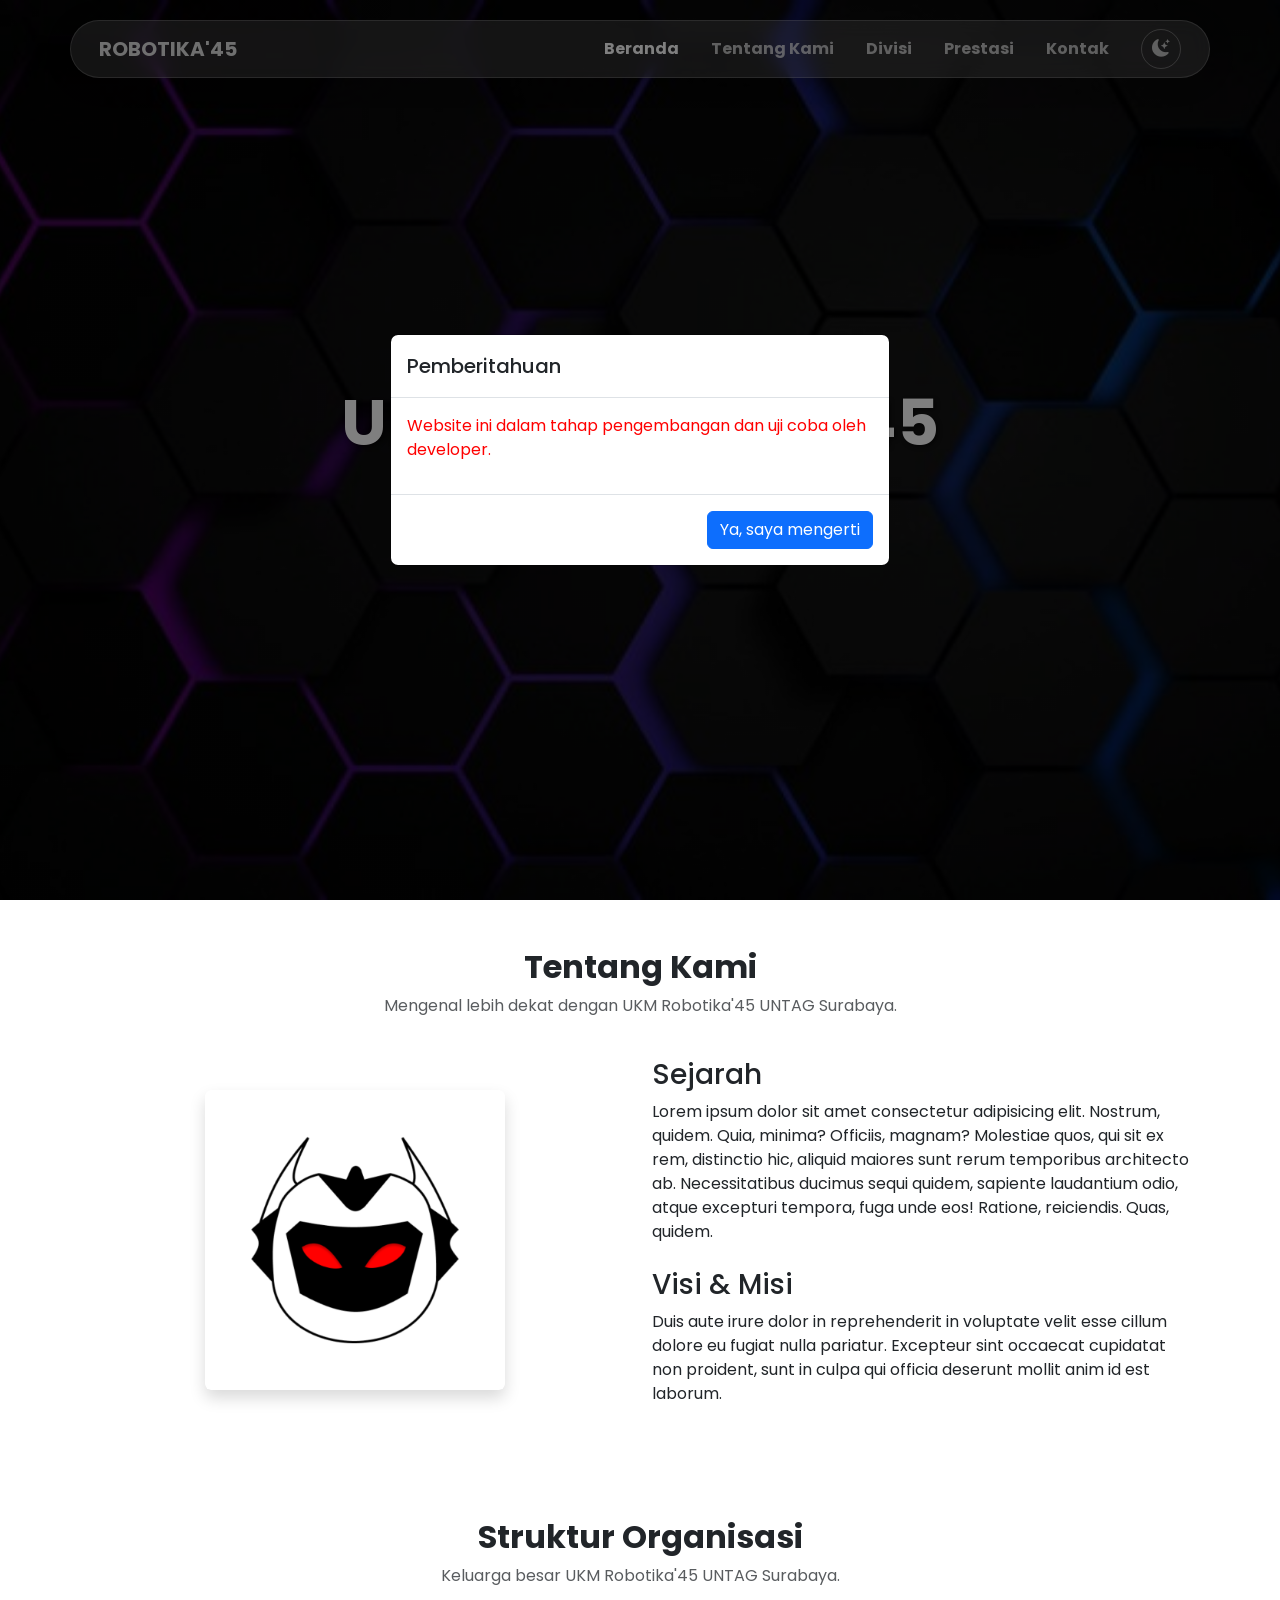
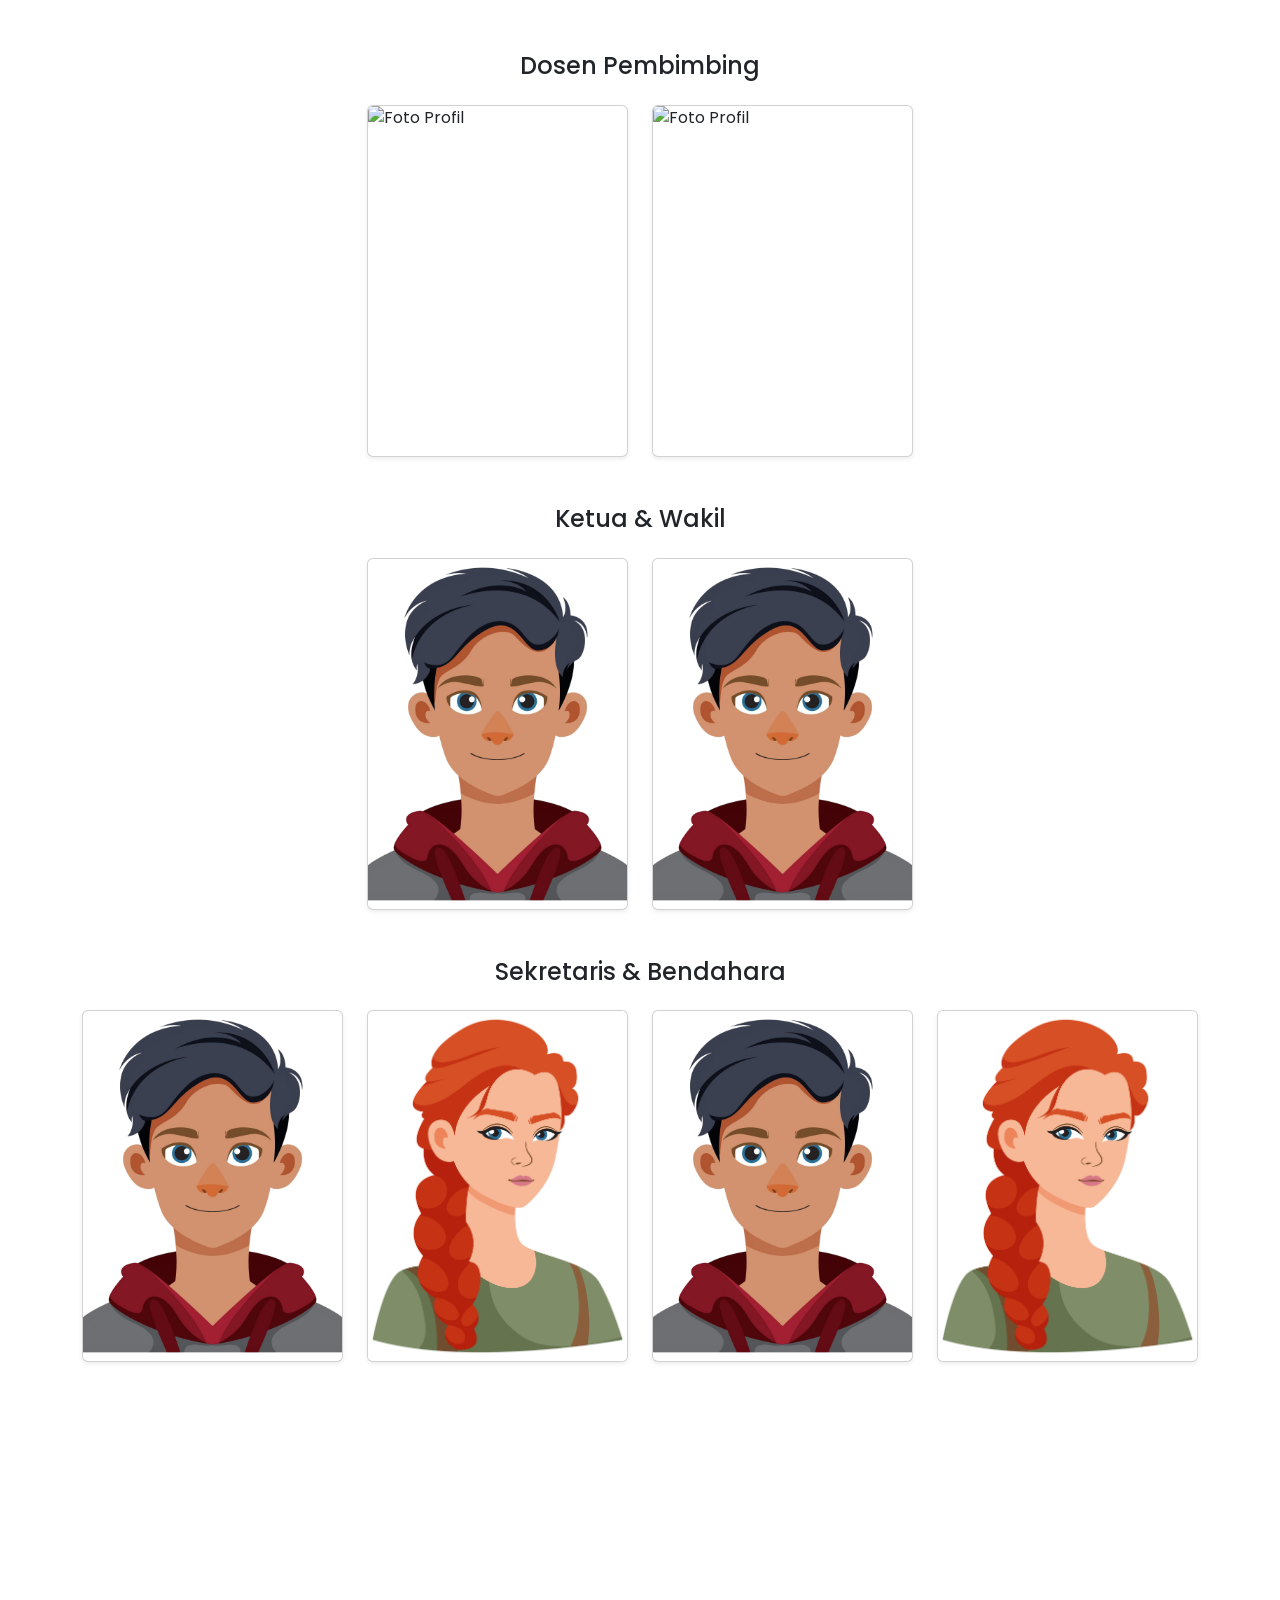
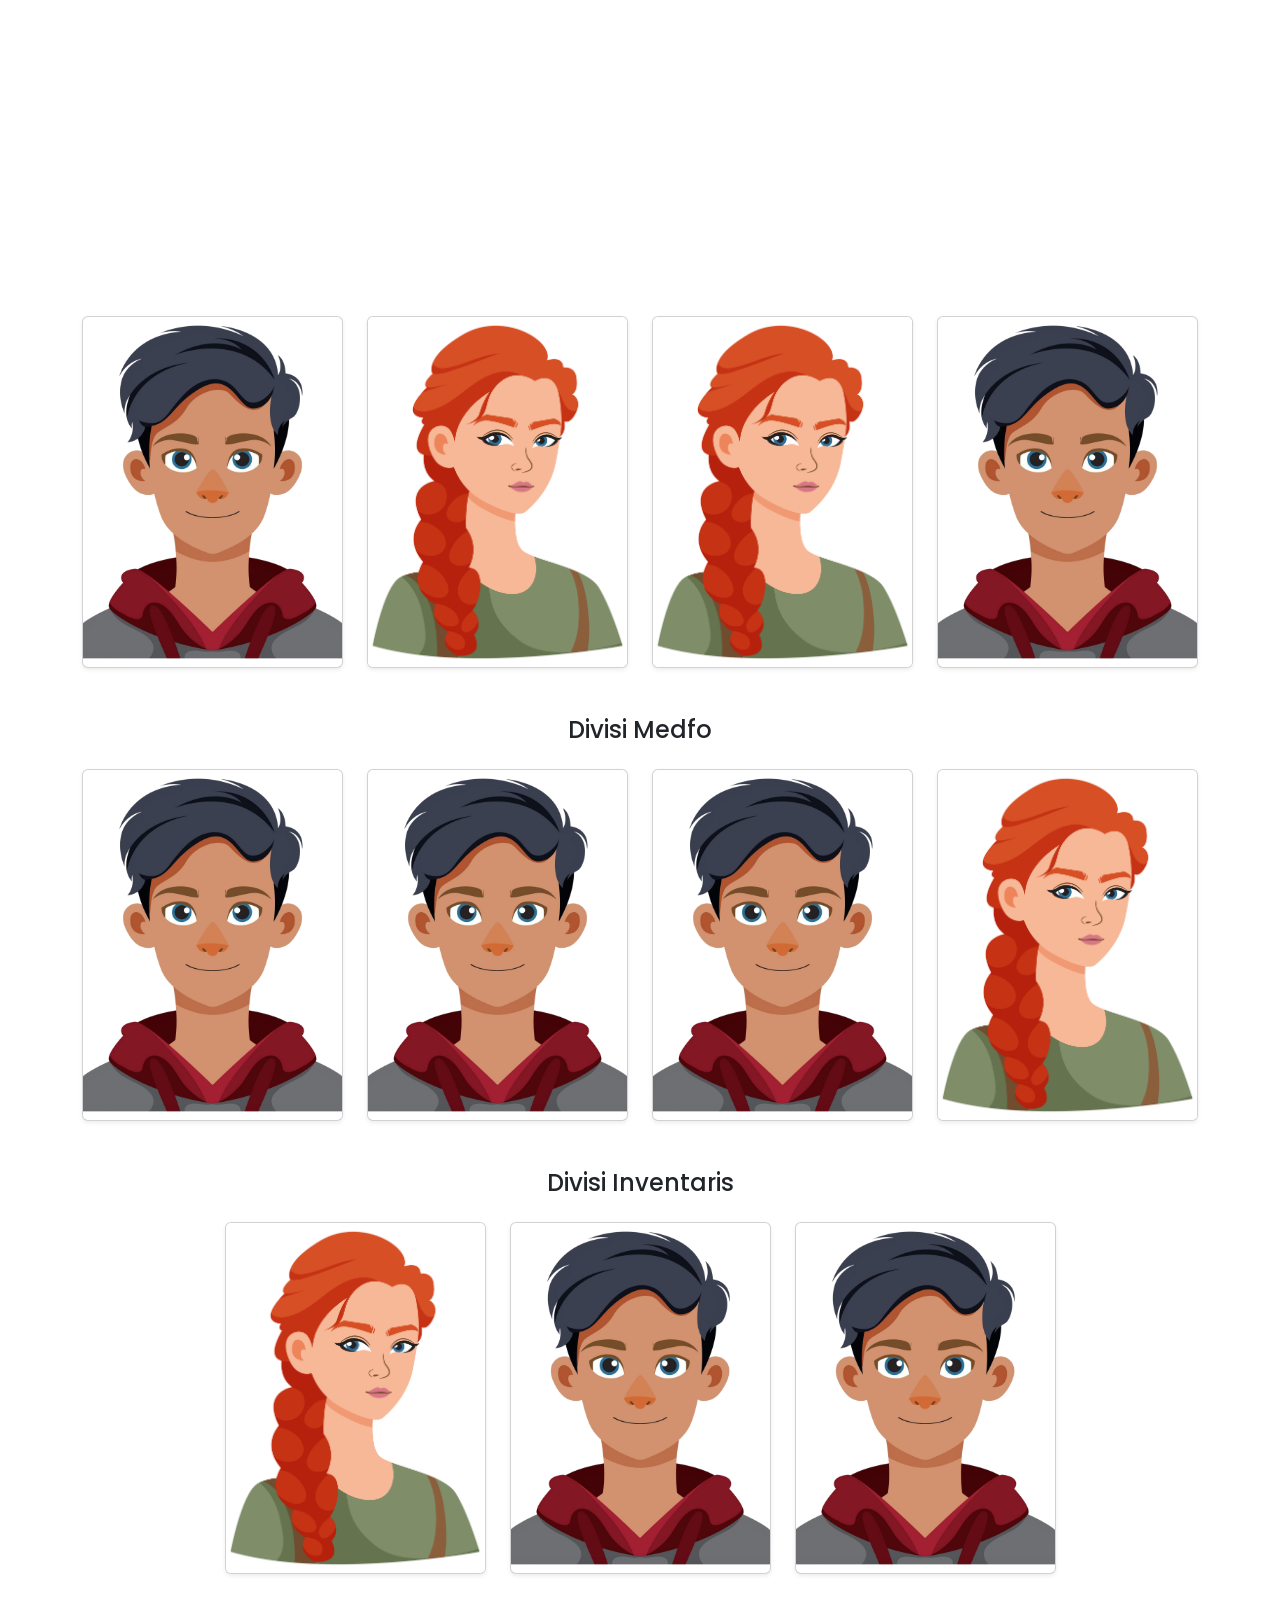
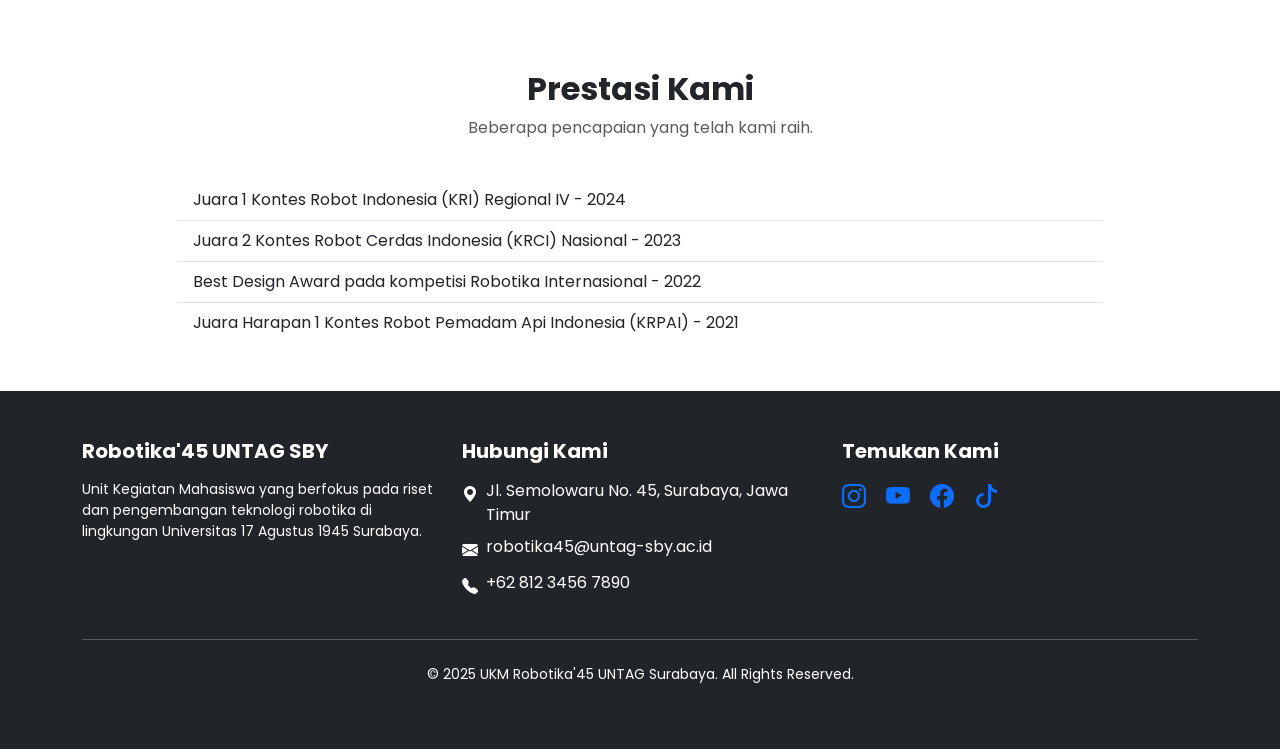
==== commit 9924a6d9: "update animasi" ====
--- a/index.html
+++ b/index.html
@@ -57,8 +57,8 @@
 
     <section id="beranda" class="d-flex align-items-center justify-content-center text-center">
         <div class="container text-white">
-            <h1 class="display-3 fw-bold">UKM ROBOTIKA'45</h1>
-            <p class="lead">Universitas 17 Agustus 1945 Surabaya</p>
+            <h1 class="display-3 fw-bold animate-slide-down">UKM ROBOTIKA'45</h1>
+            <p class="lead animate-slide-down delay-1">Universitas 17 Agustus 1945 Surabaya</p>
         </div>
     </section>
 
@@ -66,13 +66,13 @@
         <section id="tentang" class="py-5 section-light">
             <div class="container">
                 <div class="row">
-                    <div class="col-lg-12 text-center mb-4">
+                    <div class="col-lg-12 text-center mb-4 animate-on-scroll slide-in-up">
                         <h2 class="fw-bold">Tentang Kami</h2>
                         <p class="text-muted">Mengenal lebih dekat dengan UKM Robotika'45 UNTAG Surabaya.</p>
                     </div>
                 </div>
                 <div class="row align-items-center">
-                    <div class="col-lg-6 d-flex justify-content-center">
+                    <div class="col-lg-6 d-flex justify-content-center animate-on-scroll slide-in-left">
                         <div class="about-image-container">
                             <img src="assets/logo maskot robotika.png" class="img-fluid rounded shadow" alt="Tentang UKM Robotika 45">
                             <div class="about-image-overlay">
@@ -80,7 +80,7 @@
                             </div>
                         </div>
                     </div>
-                    <div class="col-lg-6 mt-4 mt-lg-0">
+                    <div class="col-lg-6 mt-4 mt-lg-0 animate-on-scroll slide-in-right">
                         <h3>Sejarah</h3>
                         <p>Lorem ipsum dolor sit amet consectetur adipisicing elit. Nostrum, quidem. Quia, minima? Officiis, magnam? Molestiae quos, qui sit ex rem, distinctio hic, aliquid maiores sunt rerum temporibus architecto ab. Necessitatibus ducimus sequi quidem, sapiente laudantium odio, atque excepturi tempora, fuga unde eos! Ratione, reiciendis. Quas, quidem.</p>
                         <h3 class="mt-4">Visi & Misi</h3>
@@ -93,14 +93,14 @@
         <section id="divisi" class="py-5 section-light">
             <div class="container">
                 <div class="row">
-                    <div class="col-lg-12 text-center mb-5">
+                    <div class="col-lg-12 text-center mb-5 animate-on-scroll slide-in-up">
                         <h2 class="fw-bold">Struktur Organisasi</h2>
                         <p class="text-muted">Keluarga besar UKM Robotika'45 UNTAG Surabaya.</p>
                     </div>
                 </div>
-                <h4 class="text-center mb-4">Dosen Pembimbing</h4>
+                <h4 class="text-center mb-4 animate-on-scroll slide-in-up">Dosen Pembimbing</h4>
                 <div class="row justify-content-center gy-4 mb-5">
-                    <div class="col-lg-3 col-md-6">
+                    <div class="col-lg-3 col-md-6 animate-on-scroll slide-in-left">
                         <div class="card h-100 shadow-sm overflow-hidden">
                             <img src="https://via.placeholder.com/400x600.png?text=Foto+Profil" class="card-img-top" alt="Foto Profil">
                             <div class="card-overlay">
@@ -109,7 +109,7 @@
                             </div>
                         </div>
                     </div>
-                    <div class="col-lg-3 col-md-6">
+                    <div class="col-lg-3 col-md-6 animate-on-scroll slide-in-right">
                         <div class="card h-100 shadow-sm overflow-hidden">
                             <img src="https://via.placeholder.com/400x600.png?text=Foto+Profil" class="card-img-top" alt="Foto Profil">
                             <div class="card-overlay">
@@ -119,9 +119,9 @@
                         </div>
                     </div>
                 </div>
-                <h4 class="text-center mb-4">Ketua & Wakil</h4>
+                <h4 class="text-center mb-4 animate-on-scroll slide-in-up">Ketua & Wakil</h4>
                 <div class="row justify-content-center gy-4 mb-5">
-                    <div class="col-lg-3 col-md-6">
+                    <div class="col-lg-3 col-md-6 animate-on-scroll slide-in-left">
                         <div class="card h-100 shadow-sm overflow-hidden">
                             <img src="assets/smiling-young-man-illustration.png" class="card-img-top" alt="Foto Profil">
                             <div class="card-overlay">
@@ -130,7 +130,7 @@
                             </div>
                         </div>
                     </div>
-                    <div class="col-lg-3 col-md-6">
+                    <div class="col-lg-3 col-md-6 animate-on-scroll slide-in-right">
                         <div class="card h-100 shadow-sm overflow-hidden">
                             <img src="assets/smiling-young-man-illustration.png" class="card-img-top" alt="Foto Profil">
                             <div class="card-overlay">
@@ -140,9 +140,9 @@
                         </div>
                     </div>
                 </div>
-                <h4 class="text-center mb-4">Sekretaris & Bendahara</h4>
+                <h4 class="text-center mb-4 animate-on-scroll slide-in-up">Sekretaris & Bendahara</h4>
                 <div class="row gy-4 mb-5 justify-content-center">
-                    <div class="col-lg-3 col-md-6">
+                    <div class="col-lg-3 col-md-6 animate-on-scroll slide-in-left">
                         <div class="card h-100 shadow-sm overflow-hidden">
                             <img src="assets/smiling-young-man-illustration.png" class="card-img-top" alt="Foto Profil">
                             <div class="card-overlay">
@@ -151,7 +151,7 @@
                             </div>
                         </div>
                     </div>
-                    <div class="col-lg-3 col-md-6">
+                    <div class="col-lg-3 col-md-6 animate-on-scroll slide-in-right">
                         <div class="card h-100 shadow-sm overflow-hidden">
                             <img src="assets/414235275_2ad82bd0-e59a-413f-827f-ab3966027cb6.jpg" class="card-img-top" alt="Foto Profil">
                             <div class="card-overlay">
@@ -160,7 +160,7 @@
                             </div>
                         </div>
                     </div>
-                    <div class="col-lg-3 col-md-6">
+                    <div class="col-lg-3 col-md-6 animate-on-scroll slide-in-left">
                         <div class="card h-100 shadow-sm overflow-hidden">
                             <img src="assets/smiling-young-man-illustration.png" class="card-img-top" alt="Foto Profil">
                             <div class="card-overlay">
@@ -169,7 +169,7 @@
                             </div>
                         </div>
                     </div>
-                    <div class="col-lg-3 col-md-6">
+                    <div class="col-lg-3 col-md-6 animate-on-scroll slide-in-right">
                         <div class="card h-100 shadow-sm overflow-hidden">
                             <img src="assets/414235275_2ad82bd0-e59a-413f-827f-ab3966027cb6.jpg" class="card-img-top" alt="Foto Profil">
                             <div class="card-overlay">
@@ -179,153 +179,153 @@
                         </div>
                     </div>
                 </div>
-                <h4 class="text-center mb-4">Divisi PSDM</h4>
-                <div class="row gy-4 mb-5 justify-content-center">
-                    <div class="col-lg-3 col-md-6">
-                        <div class="card h-100 shadow-sm overflow-hidden">
-                            <img src="assets/smiling-young-man-illustration.png" class="card-img-top" alt="Foto Profil">
-                            <div class="card-overlay">
-                                <h5 class="card-title fw-bold">Ahmad Wahid Mutaqqin</h5>
-                                <p class="card-text">Kepala Divisi</p>
-                            </div>
-                        </div>
-                    </div>
-                    <div class="col-lg-3 col-md-6">
-                        <div class="card h-100 shadow-sm overflow-hidden">
-                            <img src="assets/smiling-young-man-illustration.png" class="card-img-top" alt="Foto Profil">
-                            <div class="card-overlay">
-                                <h5 class="card-title fw-bold">Dava Danuarta</h5>
-                                <p class="card-text">Staff</p>
-                            </div>
-                        </div>
-                    </div>
-                    <div class="col-lg-3 col-md-6">
-                        <div class="card h-100 shadow-sm overflow-hidden">
-                            <img src="assets/smiling-young-man-illustration.png" class="card-img-top" alt="Foto Profil">
-                            <div class="card-overlay">
-                                <h5 class="card-title fw-bold">Alfandy ridwantoro</h5>
-                                <p class="card-text">Staff</p>
-                            </div>
-                        </div>
-                    </div>
-                    <div class="col-lg-3 col-md-6">
-                        <div class="card h-100 shadow-sm overflow-hidden">
-                            <img src="assets/smiling-young-man-illustration.png" class="card-img-top" alt="Foto Profil">
-                            <div class="card-overlay">
-                                <h5 class="card-title fw-bold">Daffa Rahmandani</h5>
-                                <p class="card-text">Staff</p>
-                            </div>
-                        </div>
-                    </div>
-                </div>
-                <h4 class="text-center mb-4">Divisi Humas</h4>
-                <div class="row gy-4 mb-5 justify-content-center">
-                    <div class="col-lg-3 col-md-6">
-                        <div class="card h-100 shadow-sm overflow-hidden">
-                            <img src="assets/smiling-young-man-illustration.png" class="card-img-top" alt="Foto Profil">
-                            <div class="card-overlay">
-                                <h5 class="card-title fw-bold">Mochammad Alfian Nur Hidayat</h5>
-                                <p class="card-text">Kepala Divisi</p>
-                            </div>
-                        </div>
-                    </div>
-                    <div class="col-lg-3 col-md-6">
-                        <div class="card h-100 shadow-sm overflow-hidden">
-                            <img src="assets/414235275_2ad82bd0-e59a-413f-827f-ab3966027cb6.jpg" class="card-img-top" alt="Foto Profil">
-                            <div class="card-overlay">
-                                <h5 class="card-title fw-bold">Zulfa Nailin Najah</h5>
-                                <p class="card-text">Staff</p>
-                            </div>
-                        </div>
-                    </div>
-                    <div class="col-lg-3 col-md-6">
-                        <div class="card h-100 shadow-sm overflow-hidden">
-                            <img src="assets/414235275_2ad82bd0-e59a-413f-827f-ab3966027cb6.jpg" class="card-img-top" alt="Foto Profil">
-                            <div class="card-overlay">
-                                <h5 class="card-title fw-bold">Arifanny Cindy Saputri</h5>
-                                <p class="card-text">Staff</p>
-                            </div>
-                        </div>
-                    </div>
-                    <div class="col-lg-3 col-md-6">
-                        <div class="card h-100 shadow-sm overflow-hidden">
-                            <img src="assets/smiling-young-man-illustration.png" class="card-img-top" alt="Foto Profil">
-                            <div class="card-overlay">
-                                <h5 class="card-title fw-bold">Liadi Suranta Saputra Sembiring</h5>
-                                <p class="card-text">Staff</p>
-                            </div>
-                        </div>
-                    </div>
-                </div>
-                <h4 class="text-center mb-4">Divisi Medfo</h4>
-                <div class="row justify-content-center gy-4 mb-5">
-                    <div class="col-lg-3 col-md-6">
-                        <div class="card h-100 shadow-sm overflow-hidden">
-                            <img src="assets/smiling-young-man-illustration.png" class="card-img-top" alt="Foto Profil">
-                            <div class="card-overlay">
-                                <h5 class="card-title fw-bold">Ahmad Desvaldo Putra Surya</h5>
-                                <p class="card-text">Kepala Divisi</p>
-                            </div>
-                        </div>
-                    </div>
-                    <div class="col-lg-3 col-md-6">
-                        <div class="card h-100 shadow-sm overflow-hidden">
-                            <img src="assets/smiling-young-man-illustration.png" class="card-img-top" alt="Foto Profil">
-                            <div class="card-overlay">
-                                <h5 class="card-title fw-bold">Muhammad Aziz</h5>
-                                <p class="card-text">Staff</p>
-                            </div>
-                        </div>
-                    </div>
-                    <div class="col-lg-3 col-md-6">
-                        <div class="card h-100 shadow-sm overflow-hidden">
-                            <img src="assets/smiling-young-man-illustration.png" class="card-img-top" alt="Foto Profil">
-                            <div class="card-overlay">
-                                <h5 class="card-title fw-bold">Rafly Adhi Pratama</h5>
-                                <p class="card-text">Staff</p>
-                            </div>
-                        </div>
-                    </div>
-                    <div class="col-lg-3 col-md-6">
-                        <div class="card h-100 shadow-sm overflow-hidden">
-                            <img src="assets/414235275_2ad82bd0-e59a-413f-827f-ab3966027cb6.jpg" class="card-img-top" alt="Foto Profil">
-                            <div class="card-overlay">
-                                <h5 class="card-title fw-bold">Nama Staff Baru</h5>
-                                <p class="card-text">Staff</p>
-                            </div>
-                        </div>
-                    </div>
-                </div>
-                <h4 class="text-center mb-4">Divisi Inventaris</h4>
-                <div class="row justify-content-center gy-4">
-                    <div class="col-lg-3 col-md-6">
-                        <div class="card h-100 shadow-sm overflow-hidden">
-                            <img src="assets/414235275_2ad82bd0-e59a-413f-827f-ab3966027cb6.jpg" class="card-img-top" alt="Foto Profil">
-                            <div class="card-overlay">
-                                <h5 class="card-title fw-bold">Risky Agustin Widyanti</h5>
-                                <p class="card-text">Kepala Divisi</p>
-                            </div>
-                        </div>
-                    </div>
-                    <div class="col-lg-3 col-md-6">
-                        <div class="card h-100 shadow-sm overflow-hidden">
-                            <img src="assets/smiling-young-man-illustration.png" class="card-img-top" alt="Foto Profil">
-                            <div class="card-overlay">
-                                <h5 class="card-title fw-bold">Nabil Sahrul Dahwan</h5>
-                                <p class="card-text">Staff</p>
-                            </div>
-                        </div>
-                    </div>
-                    <div class="col-lg-3 col-md-6">
-                        <div class="card h-100 shadow-sm overflow-hidden">
-                            <img src="assets/smiling-young-man-illustration.png" class="card-img-top" alt="Foto Profil">
-                            <div class="card-overlay">
-                                <h5 class="card-title fw-bold">Elfonda Rafael Moningka</h5>
-                                <p class="card-text">Staff</p>
-                            </div>
-                        </div>
-                    </div>
-                </div>
+                 <h4 class="text-center mb-4 animate-on-scroll slide-in-up">Divisi PSDM</h4>
+                 <div class="row gy-4 mb-5 justify-content-center">
+                    <div class="col-lg-3 col-md-6 animate-on-scroll slide-in-left">
+                         <div class="card h-100 shadow-sm overflow-hidden">
+                            <img src="assets/smiling-young-man-illustration.png" class="card-img-top" alt="Foto Profil">
+                            <div class="card-overlay">
+                                 <h5 class="card-title fw-bold">Ahmad Wahid Mutaqqin</h5>
+                                 <p class="card-text">Kepala Divisi</p>
+                             </div>
+                         </div>
+                     </div>
+                    <div class="col-lg-3 col-md-6 animate-on-scroll slide-in-right">
+                         <div class="card h-100 shadow-sm overflow-hidden">
+                            <img src="assets/smiling-young-man-illustration.png" class="card-img-top" alt="Foto Profil">
+                            <div class="card-overlay">
+                                 <h5 class="card-title fw-bold">Dava Danuarta</h5>
+                                 <p class="card-text">Staff</p>
+                             </div>
+                         </div>
+                     </div>
+                    <div class="col-lg-3 col-md-6 animate-on-scroll slide-in-left">
+                         <div class="card h-100 shadow-sm overflow-hidden">
+                            <img src="assets/smiling-young-man-illustration.png" class="card-img-top" alt="Foto Profil">
+                            <div class="card-overlay">
+                                 <h5 class="card-title fw-bold">Alfandy ridwantoro</h5>
+                                 <p class="card-text">Staff</p>
+                             </div>
+                         </div>
+                     </div>
+                    <div class="col-lg-3 col-md-6 animate-on-scroll slide-in-right">
+                         <div class="card h-100 shadow-sm overflow-hidden">
+                            <img src="assets/smiling-young-man-illustration.png" class="card-img-top" alt="Foto Profil">
+                            <div class="card-overlay">
+                                 <h5 class="card-title fw-bold">Daffa Rahmandani</h5>
+                                 <p class="card-text">Staff</p>
+                             </div>
+                         </div>
+                     </div>
+                 </div>
+                 <h4 class="text-center mb-4 animate-on-scroll slide-in-up">Divisi Humas</h4>
+                 <div class="row gy-4 mb-5 justify-content-center">
+                    <div class="col-lg-3 col-md-6 animate-on-scroll slide-in-left">
+                         <div class="card h-100 shadow-sm overflow-hidden">
+                            <img src="assets/smiling-young-man-illustration.png" class="card-img-top" alt="Foto Profil">
+                            <div class="card-overlay">
+                                 <h5 class="card-title fw-bold">Mochammad Alfian Nur Hidayat</h5>
+                                 <p class="card-text">Kepala Divisi</p>
+                             </div>
+                         </div>
+                     </div>
+                    <div class="col-lg-3 col-md-6 animate-on-scroll slide-in-right">
+                         <div class="card h-100 shadow-sm overflow-hidden">
+                            <img src="assets/414235275_2ad82bd0-e59a-413f-827f-ab3966027cb6.jpg" class="card-img-top" alt="Foto Profil">
+                            <div class="card-overlay">
+                                 <h5 class="card-title fw-bold">Zulfa Nailin Najah</h5>
+                                 <p class="card-text">Staff</p>
+                             </div>
+                         </div>
+                     </div>
+                    <div class="col-lg-3 col-md-6 animate-on-scroll slide-in-left">
+                         <div class="card h-100 shadow-sm overflow-hidden">
+                            <img src="assets/414235275_2ad82bd0-e59a-413f-827f-ab3966027cb6.jpg" class="card-img-top" alt="Foto Profil">
+                            <div class="card-overlay">
+                                 <h5 class="card-title fw-bold">Arifanny Cindy Saputri</h5>
+                                 <p class="card-text">Staff</p>
+                             </div>
+                         </div>
+                     </div>
+                    <div class="col-lg-3 col-md-6 animate-on-scroll slide-in-right">
+                         <div class="card h-100 shadow-sm overflow-hidden">
+                            <img src="assets/smiling-young-man-illustration.png" class="card-img-top" alt="Foto Profil">
+                            <div class="card-overlay">
+                                 <h5 class="card-title fw-bold">Liadi Suranta Saputra Sembiring</h5>
+                                 <p class="card-text">Staff</p>
+                             </div>
+                         </div>
+                     </div>
+                 </div>
+                 <h4 class="text-center mb-4 animate-on-scroll slide-in-up">Divisi Medfo</h4>
+                 <div class="row justify-content-center gy-4 mb-5">
+                    <div class="col-lg-3 col-md-6 animate-on-scroll slide-in-left">
+                         <div class="card h-100 shadow-sm overflow-hidden">
+                            <img src="assets/smiling-young-man-illustration.png" class="card-img-top" alt="Foto Profil">
+                            <div class="card-overlay">
+                                 <h5 class="card-title fw-bold">Ahmad Desvaldo Putra Surya</h5>
+                                 <p class="card-text">Kepala Divisi</p>
+                             </div>
+                         </div>
+                     </div>
+                    <div class="col-lg-3 col-md-6 animate-on-scroll slide-in-right">
+                         <div class="card h-100 shadow-sm overflow-hidden">
+                            <img src="assets/smiling-young-man-illustration.png" class="card-img-top" alt="Foto Profil">
+                            <div class="card-overlay">
+                                 <h5 class="card-title fw-bold">Muhammad Aziz</h5>
+                                 <p class="card-text">Staff</p>
+                             </div>
+                         </div>
+                     </div>
+                    <div class="col-lg-3 col-md-6 animate-on-scroll slide-in-left">
+                         <div class="card h-100 shadow-sm overflow-hidden">
+                            <img src="assets/smiling-young-man-illustration.png" class="card-img-top" alt="Foto Profil">
+                            <div class="card-overlay">
+                                 <h5 class="card-title fw-bold">Rafly Adhi Pratama</h5>
+                                 <p class="card-text">Staff</p>
+                             </div>
+                         </div>
+                     </div>
+                    <div class="col-lg-3 col-md-6 animate-on-scroll slide-in-right">
+                         <div class="card h-100 shadow-sm overflow-hidden">
+                            <img src="assets/414235275_2ad82bd0-e59a-413f-827f-ab3966027cb6.jpg" class="card-img-top" alt="Foto Profil">
+                            <div class="card-overlay">
+                                 <h5 class="card-title fw-bold">Nama Staff Baru</h5>
+                                 <p class="card-text">Staff</p>
+                             </div>
+                         </div>
+                     </div>
+                 </div>
+                 <h4 class="text-center mb-4 animate-on-scroll slide-in-up">Divisi Inventaris</h4>
+                 <div class="row justify-content-center gy-4">
+                    <div class="col-lg-3 col-md-6 animate-on-scroll slide-in-left">
+                         <div class="card h-100 shadow-sm overflow-hidden">
+                            <img src="assets/414235275_2ad82bd0-e59a-413f-827f-ab3966027cb6.jpg" class="card-img-top" alt="Foto Profil">
+                            <div class="card-overlay">
+                                 <h5 class="card-title fw-bold">Risky Agustin Widyanti</h5>
+                                 <p class="card-text">Kepala Divisi</p>
+                             </div>
+                         </div>
+                     </div>
+                    <div class="col-lg-3 col-md-6 animate-on-scroll slide-in-right">
+                         <div class="card h-100 shadow-sm overflow-hidden">
+                            <img src="assets/smiling-young-man-illustration.png" class="card-img-top" alt="Foto Profil">
+                            <div class="card-overlay">
+                                 <h5 class="card-title fw-bold">Nabil Sahrul Dahwan</h5>
+                                 <p class="card-text">Staff</p>
+                             </div>
+                         </div>
+                     </div>
+                    <div class="col-lg-3 col-md-6 animate-on-scroll slide-in-left">
+                         <div class="card h-100 shadow-sm overflow-hidden">
+                            <img src="assets/smiling-young-man-illustration.png" class="card-img-top" alt="Foto Profil">
+                            <div class="card-overlay">
+                                 <h5 class="card-title fw-bold">Elfonda Rafael Moningka</h5>
+                                 <p class="card-text">Staff</p>
+                             </div>
+                         </div>
+                     </div>
+                 </div>
             </div>
         </section>
 
--- a/css/style.css
+++ b/css/style.css
@@ -141,6 +141,54 @@
     text-shadow: 2px 2px 4px rgba(0,0,0,0.5);
 }
 
+/* --- ANIMATION STYLES --- */
+
+/* Animasi untuk Hero Section (#beranda) */
+@keyframes slideDownFade {
+    from {
+        opacity: 0;
+        transform: translateY(-50px);
+    }
+    to {
+        opacity: 1;
+        transform: translateY(0);
+    }
+}
+
+.animate-slide-down {
+    opacity: 0; /* Mulai dari tidak terlihat */
+    animation: slideDownFade 0.8s ease-out forwards;
+}
+
+.animate-slide-down.delay-1 {
+    animation-delay: 0.3s; /* Tambahkan delay untuk elemen kedua */
+}
+
+/* Animasi untuk Elemen saat di-scroll */
+.animate-on-scroll {
+    opacity: 0;
+    transition: opacity 0.8s ease-out, transform 0.8s ease-out;
+}
+
+.animate-on-scroll.slide-in-left {
+    transform: translateX(-100px);
+}
+
+.animate-on-scroll.slide-in-right {
+    transform: translateX(100px);
+}
+
+.animate-on-scroll.slide-in-up {
+    transform: translateY(50px);
+}
+
+/* Class 'is-visible' akan ditambahkan oleh JS saat elemen masuk viewport */
+.animate-on-scroll.is-visible {
+    opacity: 1;
+    transform: translateX(0) translateY(0);
+}
+
+
 /* Modifikasi untuk gambar di bagian "Tentang Kami" */
 #tentang .about-image-container {
     position: relative;
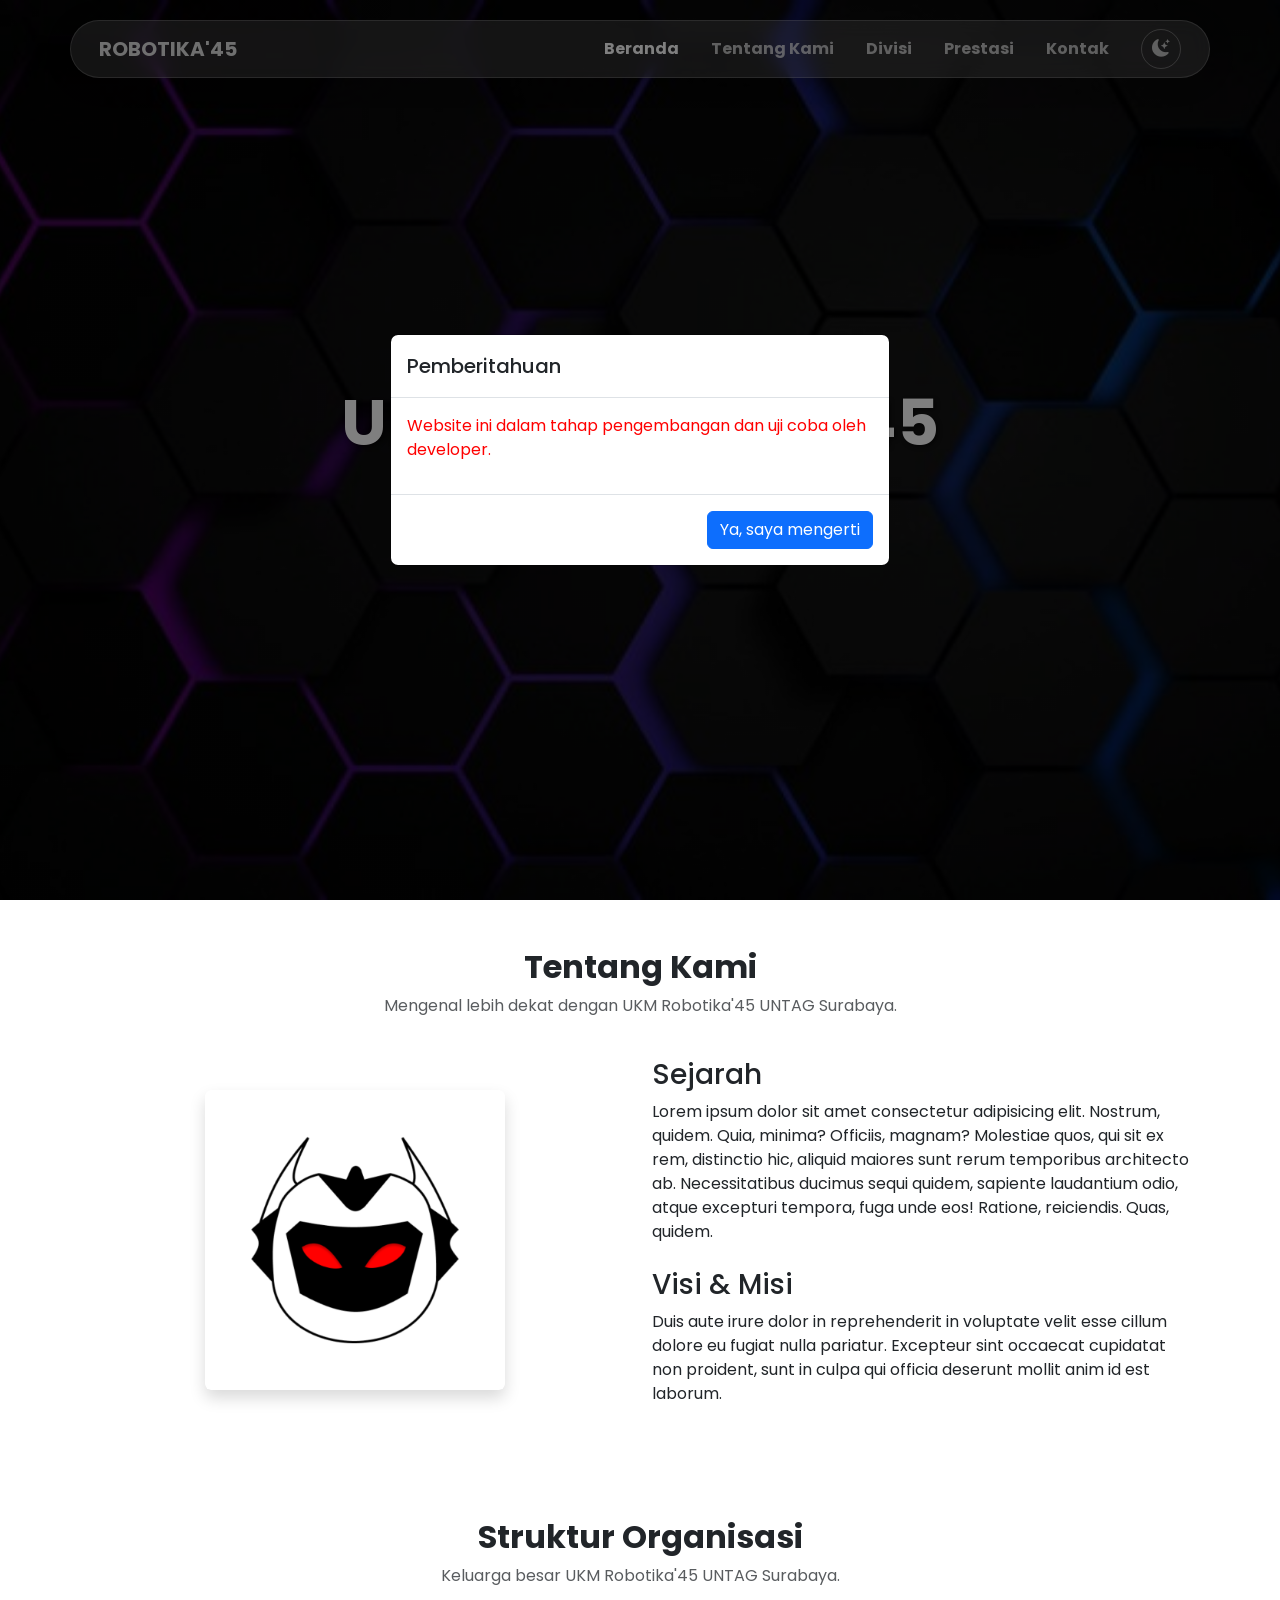
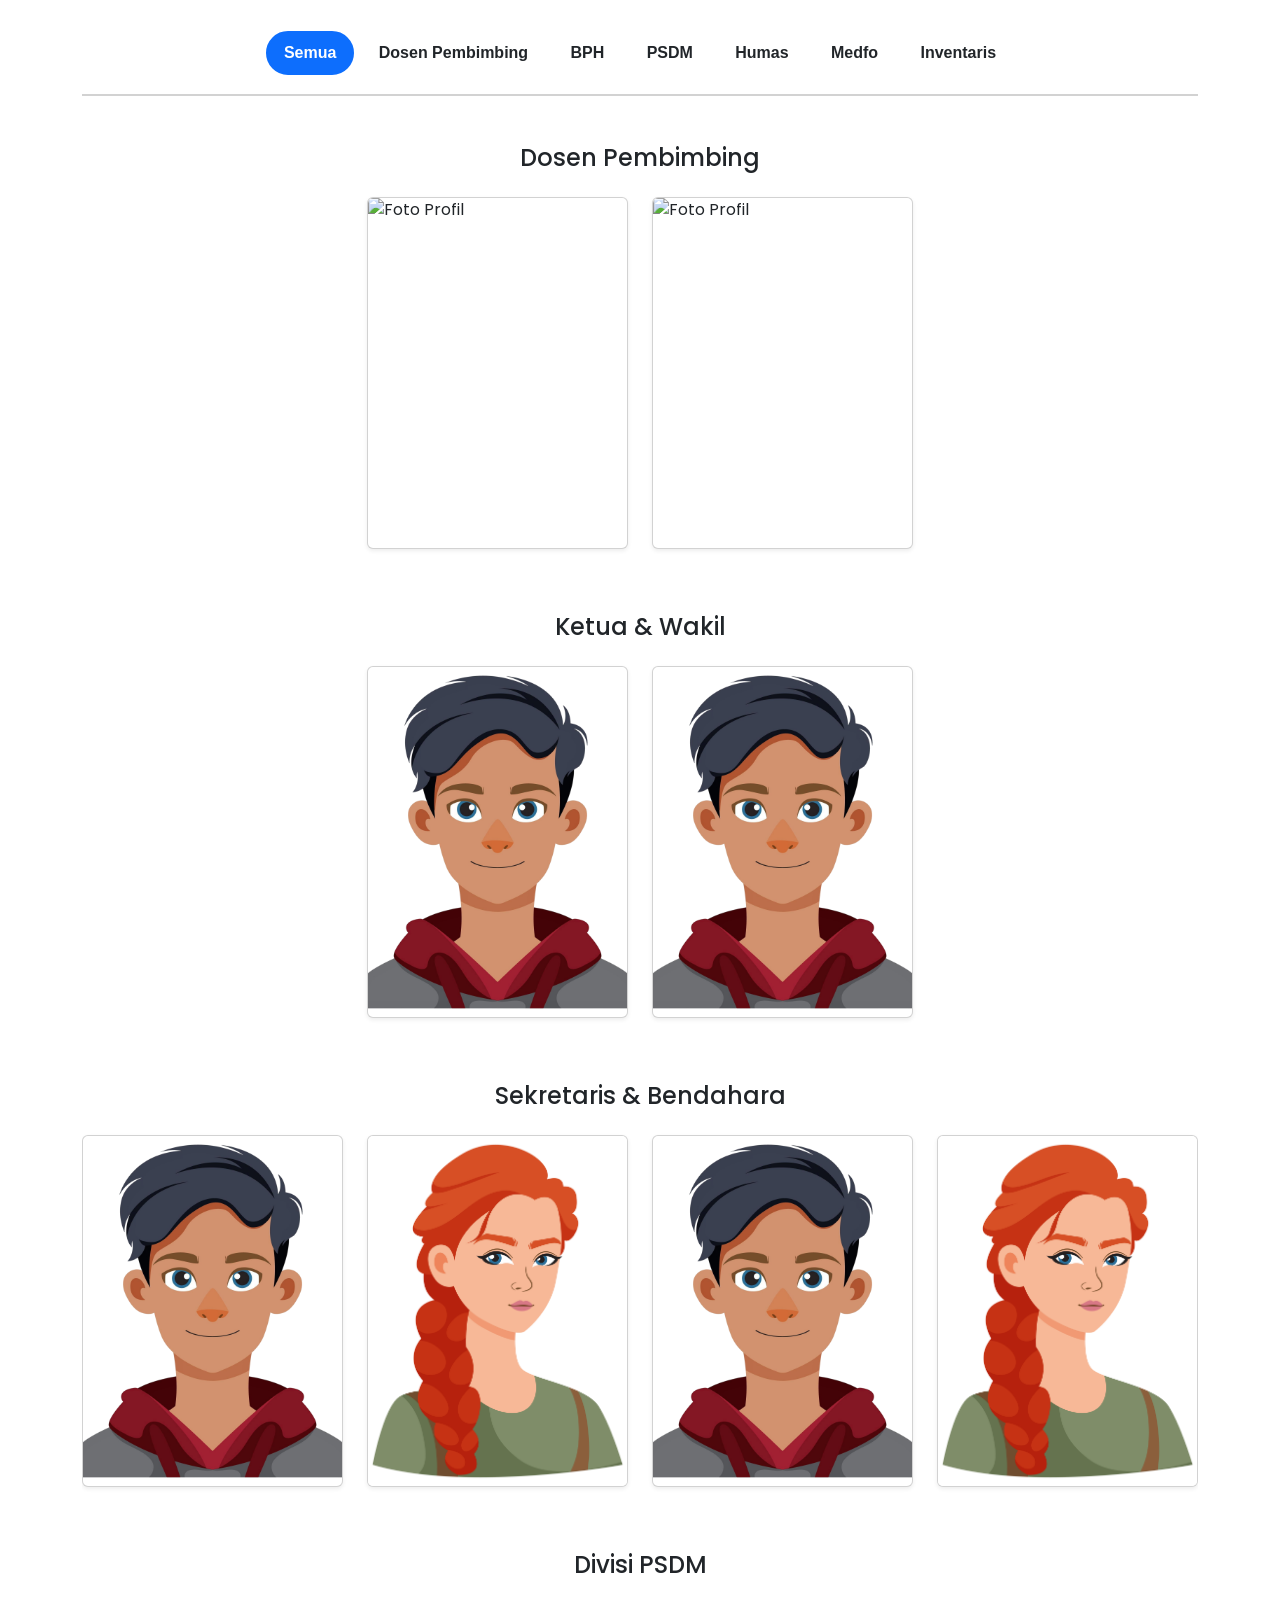
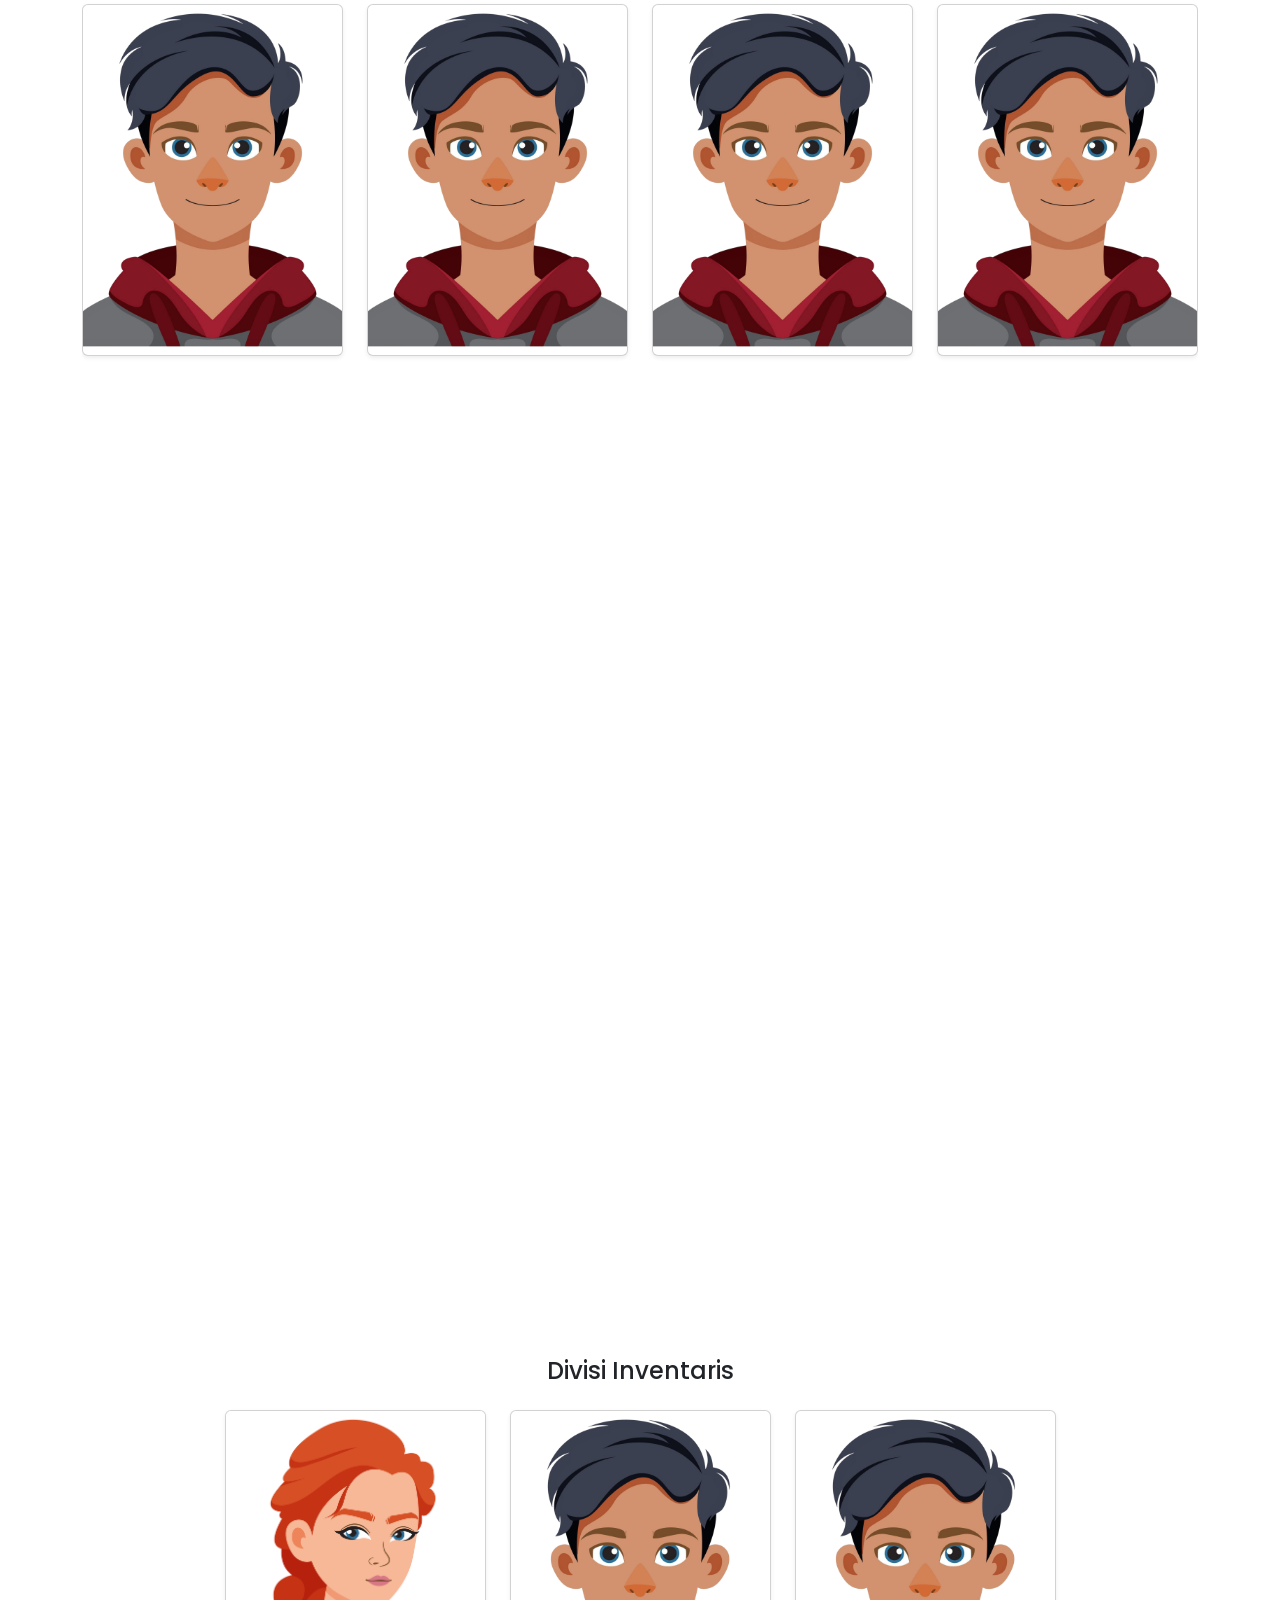
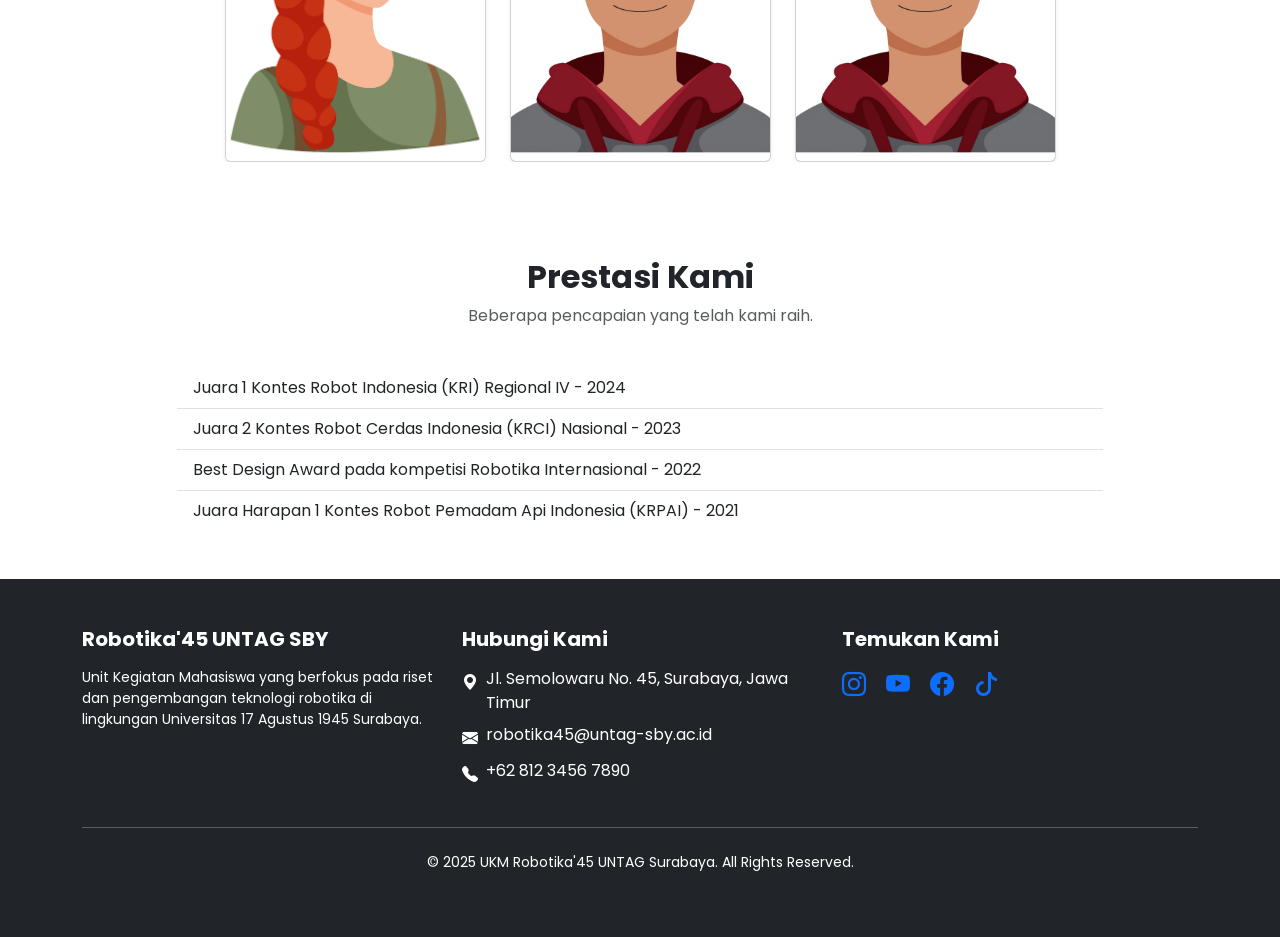
==== commit b64bec32: "update minor" ====
--- a/index.html
+++ b/index.html
@@ -28,21 +28,11 @@
                 </button>
                 <div class="collapse navbar-collapse" id="navbarNav">
                     <ul class="navbar-nav ms-auto">
-                        <li class="nav-item">
-                            <a class="nav-link" href="#beranda">Beranda</a>
-                        </li>
-                        <li class="nav-item">
-                            <a class="nav-link" href="#tentang">Tentang Kami</a>
-                        </li>
-                        <li class="nav-item">
-                            <a class="nav-link" href="#divisi">Divisi</a>
-                        </li>
-                        <li class="nav-item">
-                            <a class="nav-link" href="#prestasi">Prestasi</a>
-                        </li>
-                        <li class="nav-item">
-                            <a class="nav-link" href="#kontak">Kontak</a>
-                        </li>
+                        <li class="nav-item"><a class="nav-link" href="#beranda">Beranda</a></li>
+                        <li class="nav-item"><a class="nav-link" href="#tentang">Tentang Kami</a></li>
+                        <li class="nav-item"><a class="nav-link" href="#divisi">Divisi</a></li>
+                        <li class="nav-item"><a class="nav-link" href="#prestasi">Prestasi</a></li>
+                        <li class="nav-item"><a class="nav-link" href="#kontak">Kontak</a></li>
                     </ul>
                     <div class="theme-toggle ms-lg-3">
                         <button class="btn" id="theme-toggle-btn" type="button">
@@ -66,21 +56,19 @@
         <section id="tentang" class="py-5 section-light">
             <div class="container">
                 <div class="row">
-                    <div class="col-lg-12 text-center mb-4 animate-on-scroll slide-in-up">
+                    <div class="col-lg-12 text-center mb-4 animate-on-scroll">
                         <h2 class="fw-bold">Tentang Kami</h2>
                         <p class="text-muted">Mengenal lebih dekat dengan UKM Robotika'45 UNTAG Surabaya.</p>
                     </div>
                 </div>
                 <div class="row align-items-center">
-                    <div class="col-lg-6 d-flex justify-content-center animate-on-scroll slide-in-left">
+                    <div class="col-lg-6 d-flex justify-content-center animate-on-scroll">
                         <div class="about-image-container">
                             <img src="assets/logo maskot robotika.png" class="img-fluid rounded shadow" alt="Tentang UKM Robotika 45">
-                            <div class="about-image-overlay">
-                                <p class="about-image-text">Logo UKM Robotika'45</p>
-                            </div>
-                        </div>
-                    </div>
-                    <div class="col-lg-6 mt-4 mt-lg-0 animate-on-scroll slide-in-right">
+                            <div class="about-image-overlay"><p class="about-image-text">Logo UKM Robotika'45</p></div>
+                        </div>
+                    </div>
+                    <div class="col-lg-6 mt-4 mt-lg-0 animate-on-scroll">
                         <h3>Sejarah</h3>
                         <p>Lorem ipsum dolor sit amet consectetur adipisicing elit. Nostrum, quidem. Quia, minima? Officiis, magnam? Molestiae quos, qui sit ex rem, distinctio hic, aliquid maiores sunt rerum temporibus architecto ab. Necessitatibus ducimus sequi quidem, sapiente laudantium odio, atque excepturi tempora, fuga unde eos! Ratione, reiciendis. Quas, quidem.</p>
                         <h3 class="mt-4">Visi & Misi</h3>
@@ -93,252 +81,167 @@
         <section id="divisi" class="py-5 section-light">
             <div class="container">
                 <div class="row">
-                    <div class="col-lg-12 text-center mb-5 animate-on-scroll slide-in-up">
+                    <div class="col-lg-12 text-center mb-4 animate-on-scroll">
                         <h2 class="fw-bold">Struktur Organisasi</h2>
                         <p class="text-muted">Keluarga besar UKM Robotika'45 UNTAG Surabaya.</p>
                     </div>
                 </div>
-                <h4 class="text-center mb-4 animate-on-scroll slide-in-up">Dosen Pembimbing</h4>
-                <div class="row justify-content-center gy-4 mb-5">
-                    <div class="col-lg-3 col-md-6 animate-on-scroll slide-in-left">
-                        <div class="card h-100 shadow-sm overflow-hidden">
-                            <img src="https://via.placeholder.com/400x600.png?text=Foto+Profil" class="card-img-top" alt="Foto Profil">
-                            <div class="card-overlay">
-                                <h5 class="card-title fw-bold">Nama Dosen 1</h5>
-                                <p class="card-text">Dosen Pembimbing</p>
-                            </div>
-                        </div>
-                    </div>
-                    <div class="col-lg-3 col-md-6 animate-on-scroll slide-in-right">
-                        <div class="card h-100 shadow-sm overflow-hidden">
-                            <img src="https://via.placeholder.com/400x600.png?text=Foto+Profil" class="card-img-top" alt="Foto Profil">
-                            <div class="card-overlay">
-                                <h5 class="card-title fw-bold">Nama Dosen 2</h5>
-                                <p class="card-text">Dosen Pembimbing</p>
-                            </div>
-                        </div>
-                    </div>
-                </div>
-                <h4 class="text-center mb-4 animate-on-scroll slide-in-up">Ketua & Wakil</h4>
-                <div class="row justify-content-center gy-4 mb-5">
-                    <div class="col-lg-3 col-md-6 animate-on-scroll slide-in-left">
-                        <div class="card h-100 shadow-sm overflow-hidden">
-                            <img src="assets/smiling-young-man-illustration.png" class="card-img-top" alt="Foto Profil">
-                            <div class="card-overlay">
-                                <h5 class="card-title fw-bold">Andhyka Putra Davyn Mulya</h5>
-                                <p class="card-text">Ketua Umum</p>
-                            </div>
-                        </div>
-                    </div>
-                    <div class="col-lg-3 col-md-6 animate-on-scroll slide-in-right">
-                        <div class="card h-100 shadow-sm overflow-hidden">
-                            <img src="assets/smiling-young-man-illustration.png" class="card-img-top" alt="Foto Profil">
-                            <div class="card-overlay">
-                                <h5 class="card-title fw-bold">Muhammad Barikh Zidan Al Hafizh</h5>
-                                <p class="card-text">Wakil Ketua</p>
-                            </div>
-                        </div>
-                    </div>
-                </div>
-                <h4 class="text-center mb-4 animate-on-scroll slide-in-up">Sekretaris & Bendahara</h4>
-                <div class="row gy-4 mb-5 justify-content-center">
-                    <div class="col-lg-3 col-md-6 animate-on-scroll slide-in-left">
-                        <div class="card h-100 shadow-sm overflow-hidden">
-                            <img src="assets/smiling-young-man-illustration.png" class="card-img-top" alt="Foto Profil">
-                            <div class="card-overlay">
-                                <h5 class="card-title fw-bold">Adrian Maulana</h5>
-                                <p class="card-text">Sekretaris 1</p>
-                            </div>
-                        </div>
-                    </div>
-                    <div class="col-lg-3 col-md-6 animate-on-scroll slide-in-right">
-                        <div class="card h-100 shadow-sm overflow-hidden">
-                            <img src="assets/414235275_2ad82bd0-e59a-413f-827f-ab3966027cb6.jpg" class="card-img-top" alt="Foto Profil">
-                            <div class="card-overlay">
-                                <h5 class="card-title fw-bold">Alieffa Gladies Oktavia</h5>
-                                <p class="card-text">Sekretaris 2</p>
-                            </div>
-                        </div>
-                    </div>
-                    <div class="col-lg-3 col-md-6 animate-on-scroll slide-in-left">
-                        <div class="card h-100 shadow-sm overflow-hidden">
-                            <img src="assets/smiling-young-man-illustration.png" class="card-img-top" alt="Foto Profil">
-                            <div class="card-overlay">
-                                <h5 class="card-title fw-bold">Muhammad Iqbal khairil</h5>
-                                <p class="card-text">Bendahara 1</p>
-                            </div>
-                        </div>
-                    </div>
-                    <div class="col-lg-3 col-md-6 animate-on-scroll slide-in-right">
-                        <div class="card h-100 shadow-sm overflow-hidden">
-                            <img src="assets/414235275_2ad82bd0-e59a-413f-827f-ab3966027cb6.jpg" class="card-img-top" alt="Foto Profil">
-                            <div class="card-overlay">
-                                <h5 class="card-title fw-bold">Andara Eka Valent</h5>
-                                <p class="card-text">Bendahara 2</p>
-                            </div>
-                        </div>
-                    </div>
-                </div>
-                 <h4 class="text-center mb-4 animate-on-scroll slide-in-up">Divisi PSDM</h4>
-                 <div class="row gy-4 mb-5 justify-content-center">
-                    <div class="col-lg-3 col-md-6 animate-on-scroll slide-in-left">
-                         <div class="card h-100 shadow-sm overflow-hidden">
-                            <img src="assets/smiling-young-man-illustration.png" class="card-img-top" alt="Foto Profil">
-                            <div class="card-overlay">
-                                 <h5 class="card-title fw-bold">Ahmad Wahid Mutaqqin</h5>
-                                 <p class="card-text">Kepala Divisi</p>
-                             </div>
-                         </div>
-                     </div>
-                    <div class="col-lg-3 col-md-6 animate-on-scroll slide-in-right">
-                         <div class="card h-100 shadow-sm overflow-hidden">
-                            <img src="assets/smiling-young-man-illustration.png" class="card-img-top" alt="Foto Profil">
-                            <div class="card-overlay">
-                                 <h5 class="card-title fw-bold">Dava Danuarta</h5>
-                                 <p class="card-text">Staff</p>
-                             </div>
-                         </div>
-                     </div>
-                    <div class="col-lg-3 col-md-6 animate-on-scroll slide-in-left">
-                         <div class="card h-100 shadow-sm overflow-hidden">
-                            <img src="assets/smiling-young-man-illustration.png" class="card-img-top" alt="Foto Profil">
-                            <div class="card-overlay">
-                                 <h5 class="card-title fw-bold">Alfandy ridwantoro</h5>
-                                 <p class="card-text">Staff</p>
-                             </div>
-                         </div>
-                     </div>
-                    <div class="col-lg-3 col-md-6 animate-on-scroll slide-in-right">
-                         <div class="card h-100 shadow-sm overflow-hidden">
-                            <img src="assets/smiling-young-man-illustration.png" class="card-img-top" alt="Foto Profil">
-                            <div class="card-overlay">
-                                 <h5 class="card-title fw-bold">Daffa Rahmandani</h5>
-                                 <p class="card-text">Staff</p>
-                             </div>
-                         </div>
-                     </div>
-                 </div>
-                 <h4 class="text-center mb-4 animate-on-scroll slide-in-up">Divisi Humas</h4>
-                 <div class="row gy-4 mb-5 justify-content-center">
-                    <div class="col-lg-3 col-md-6 animate-on-scroll slide-in-left">
-                         <div class="card h-100 shadow-sm overflow-hidden">
-                            <img src="assets/smiling-young-man-illustration.png" class="card-img-top" alt="Foto Profil">
-                            <div class="card-overlay">
-                                 <h5 class="card-title fw-bold">Mochammad Alfian Nur Hidayat</h5>
-                                 <p class="card-text">Kepala Divisi</p>
-                             </div>
-                         </div>
-                     </div>
-                    <div class="col-lg-3 col-md-6 animate-on-scroll slide-in-right">
-                         <div class="card h-100 shadow-sm overflow-hidden">
-                            <img src="assets/414235275_2ad82bd0-e59a-413f-827f-ab3966027cb6.jpg" class="card-img-top" alt="Foto Profil">
-                            <div class="card-overlay">
-                                 <h5 class="card-title fw-bold">Zulfa Nailin Najah</h5>
-                                 <p class="card-text">Staff</p>
-                             </div>
-                         </div>
-                     </div>
-                    <div class="col-lg-3 col-md-6 animate-on-scroll slide-in-left">
-                         <div class="card h-100 shadow-sm overflow-hidden">
-                            <img src="assets/414235275_2ad82bd0-e59a-413f-827f-ab3966027cb6.jpg" class="card-img-top" alt="Foto Profil">
-                            <div class="card-overlay">
-                                 <h5 class="card-title fw-bold">Arifanny Cindy Saputri</h5>
-                                 <p class="card-text">Staff</p>
-                             </div>
-                         </div>
-                     </div>
-                    <div class="col-lg-3 col-md-6 animate-on-scroll slide-in-right">
-                         <div class="card h-100 shadow-sm overflow-hidden">
-                            <img src="assets/smiling-young-man-illustration.png" class="card-img-top" alt="Foto Profil">
-                            <div class="card-overlay">
-                                 <h5 class="card-title fw-bold">Liadi Suranta Saputra Sembiring</h5>
-                                 <p class="card-text">Staff</p>
-                             </div>
-                         </div>
-                     </div>
-                 </div>
-                 <h4 class="text-center mb-4 animate-on-scroll slide-in-up">Divisi Medfo</h4>
-                 <div class="row justify-content-center gy-4 mb-5">
-                    <div class="col-lg-3 col-md-6 animate-on-scroll slide-in-left">
-                         <div class="card h-100 shadow-sm overflow-hidden">
-                            <img src="assets/smiling-young-man-illustration.png" class="card-img-top" alt="Foto Profil">
-                            <div class="card-overlay">
-                                 <h5 class="card-title fw-bold">Ahmad Desvaldo Putra Surya</h5>
-                                 <p class="card-text">Kepala Divisi</p>
-                             </div>
-                         </div>
-                     </div>
-                    <div class="col-lg-3 col-md-6 animate-on-scroll slide-in-right">
-                         <div class="card h-100 shadow-sm overflow-hidden">
-                            <img src="assets/smiling-young-man-illustration.png" class="card-img-top" alt="Foto Profil">
-                            <div class="card-overlay">
-                                 <h5 class="card-title fw-bold">Muhammad Aziz</h5>
-                                 <p class="card-text">Staff</p>
-                             </div>
-                         </div>
-                     </div>
-                    <div class="col-lg-3 col-md-6 animate-on-scroll slide-in-left">
-                         <div class="card h-100 shadow-sm overflow-hidden">
-                            <img src="assets/smiling-young-man-illustration.png" class="card-img-top" alt="Foto Profil">
-                            <div class="card-overlay">
-                                 <h5 class="card-title fw-bold">Rafly Adhi Pratama</h5>
-                                 <p class="card-text">Staff</p>
-                             </div>
-                         </div>
-                     </div>
-                    <div class="col-lg-3 col-md-6 animate-on-scroll slide-in-right">
-                         <div class="card h-100 shadow-sm overflow-hidden">
-                            <img src="assets/414235275_2ad82bd0-e59a-413f-827f-ab3966027cb6.jpg" class="card-img-top" alt="Foto Profil">
-                            <div class="card-overlay">
-                                 <h5 class="card-title fw-bold">Nama Staff Baru</h5>
-                                 <p class="card-text">Staff</p>
-                             </div>
-                         </div>
-                     </div>
-                 </div>
-                 <h4 class="text-center mb-4 animate-on-scroll slide-in-up">Divisi Inventaris</h4>
-                 <div class="row justify-content-center gy-4">
-                    <div class="col-lg-3 col-md-6 animate-on-scroll slide-in-left">
-                         <div class="card h-100 shadow-sm overflow-hidden">
-                            <img src="assets/414235275_2ad82bd0-e59a-413f-827f-ab3966027cb6.jpg" class="card-img-top" alt="Foto Profil">
-                            <div class="card-overlay">
-                                 <h5 class="card-title fw-bold">Risky Agustin Widyanti</h5>
-                                 <p class="card-text">Kepala Divisi</p>
-                             </div>
-                         </div>
-                     </div>
-                    <div class="col-lg-3 col-md-6 animate-on-scroll slide-in-right">
-                         <div class="card h-100 shadow-sm overflow-hidden">
-                            <img src="assets/smiling-young-man-illustration.png" class="card-img-top" alt="Foto Profil">
-                            <div class="card-overlay">
-                                 <h5 class="card-title fw-bold">Nabil Sahrul Dahwan</h5>
-                                 <p class="card-text">Staff</p>
-                             </div>
-                         </div>
-                     </div>
-                    <div class="col-lg-3 col-md-6 animate-on-scroll slide-in-left">
-                         <div class="card h-100 shadow-sm overflow-hidden">
-                            <img src="assets/smiling-young-man-illustration.png" class="card-img-top" alt="Foto Profil">
-                            <div class="card-overlay">
-                                 <h5 class="card-title fw-bold">Elfonda Rafael Moningka</h5>
-                                 <p class="card-text">Staff</p>
-                             </div>
-                         </div>
-                     </div>
-                 </div>
+
+                <ul class="nav nav-pills justify-content-center flex-wrap filter-nav mb-5 animate-on-scroll">
+                    <li class="nav-item"><a class="nav-link active" href="#" data-filter="all">Semua</a></li>
+                    <li class="nav-item"><a class="nav-link" href="#" data-filter="dosen">Dosen Pembimbing</a></li>
+                    <li class="nav-item"><a class="nav-link" href="#" data-filter="bph">BPH</a></li>
+                    <li class="nav-item"><a class="nav-link" href="#" data-filter="psdm">PSDM</a></li>
+                    <li class="nav-item"><a class="nav-link" href="#" data-filter="humas">Humas</a></li>
+                    <li class="nav-item"><a class="nav-link" href="#" data-filter="medfo">Medfo</a></li>
+                    <li class="nav-item"><a class="nav-link" href="#" data-filter="inventaris">Inventaris</a></li>
+                </ul>
+
+                <div id="organization-content">
+                    <div class="org-group" data-category="dosen">
+                        <h4 class="text-center mb-4 animate-on-scroll">Dosen Pembimbing</h4>
+                        <div class="row justify-content-center gy-4 mb-5 d-none d-lg-flex animate-on-scroll">
+                            <div class="col-lg-3 col-md-6"><div class="card h-100 shadow-sm overflow-hidden"><img src="https://via.placeholder.com/400x600.png?text=Foto+Profil" class="card-img-top" alt="Foto Profil"><div class="card-overlay"><h5 class="card-title fw-bold">Nama Dosen 1</h5><p class="card-text">Dosen Pembimbing</p></div></div></div>
+                            <div class="col-lg-3 col-md-6"><div class="card h-100 shadow-sm overflow-hidden"><img src="https://via.placeholder.com/400x600.png?text=Foto+Profil" class="card-img-top" alt="Foto Profil"><div class="card-overlay"><h5 class="card-title fw-bold">Nama Dosen 2</h5><p class="card-text">Dosen Pembimbing</p></div></div></div>
+                        </div>
+                        <div id="dosenCarousel" class="carousel slide d-lg-none mb-5 animate-on-scroll" data-bs-ride="false">
+                            <div class="carousel-inner">
+                                <div class="carousel-item active"><div class="card h-100 shadow-sm overflow-hidden mx-auto" style="max-width: 300px;"><img src="https://via.placeholder.com/400x600.png?text=Foto+Profil" class="card-img-top" alt="Foto Profil"><div class="card-overlay"><h5 class="card-title fw-bold">Nama Dosen 1</h5><p class="card-text">Dosen Pembimbing</p></div></div></div>
+                                <div class="carousel-item"><div class="card h-100 shadow-sm overflow-hidden mx-auto" style="max-width: 300px;"><img src="https://via.placeholder.com/400x600.png?text=Foto+Profil" class="card-img-top" alt="Foto Profil"><div class="card-overlay"><h5 class="card-title fw-bold">Nama Dosen 2</h5><p class="card-text">Dosen Pembimbing</p></div></div></div>
+                            </div>
+                            <div class="carousel-indicators"><button type="button" data-bs-target="#dosenCarousel" data-bs-slide-to="0" class="active" aria-current="true" aria-label="Slide 1"></button><button type="button" data-bs-target="#dosenCarousel" data-bs-slide-to="1" aria-label="Slide 2"></button></div>
+                            <button class="carousel-control-prev" type="button" data-bs-target="#dosenCarousel" data-bs-slide="prev"><span class="carousel-control-prev-icon" aria-hidden="true"></span><span class="visually-hidden">Previous</span></button><button class="carousel-control-next" type="button" data-bs-target="#dosenCarousel" data-bs-slide="next"><span class="carousel-control-next-icon" aria-hidden="true"></span><span class="visually-hidden">Next</span></button>
+                        </div>
+                    </div>
+    
+                    <div class="org-group" data-category="bph">
+                        <h4 class="text-center mb-4 animate-on-scroll">Ketua & Wakil</h4>
+                        <div class="row justify-content-center gy-4 mb-5 d-none d-lg-flex animate-on-scroll">
+                            <div class="col-lg-3 col-md-6"><div class="card h-100 shadow-sm overflow-hidden"><img src="assets/smiling-young-man-illustration.png" class="card-img-top" alt="Foto Profil"><div class="card-overlay"><h5 class="card-title fw-bold">Andhyka Putra Davyn Mulya</h5><p class="card-text">Ketua Umum</p></div></div></div>
+                            <div class="col-lg-3 col-md-6"><div class="card h-100 shadow-sm overflow-hidden"><img src="assets/smiling-young-man-illustration.png" class="card-img-top" alt="Foto Profil"><div class="card-overlay"><h5 class="card-title fw-bold">Muhammad Barikh Zidan Al Hafizh</h5><p class="card-text">Wakil Ketua</p></div></div></div>
+                        </div>
+                        <div id="ketuaCarousel" class="carousel slide d-lg-none mb-5 animate-on-scroll" data-bs-ride="false">
+                            <div class="carousel-inner">
+                                <div class="carousel-item active"><div class="card h-100 shadow-sm overflow-hidden mx-auto" style="max-width: 300px;"><img src="assets/smiling-young-man-illustration.png" class="card-img-top" alt="Foto Profil"><div class="card-overlay"><h5 class="card-title fw-bold">Andhyka Putra Davyn Mulya</h5><p class="card-text">Ketua Umum</p></div></div></div>
+                                <div class="carousel-item"><div class="card h-100 shadow-sm overflow-hidden mx-auto" style="max-width: 300px;"><img src="assets/smiling-young-man-illustration.png" class="card-img-top" alt="Foto Profil"><div class="card-overlay"><h5 class="card-title fw-bold">Muhammad Barikh Zidan Al Hafizh</h5><p class="card-text">Wakil Ketua</p></div></div></div>
+                            </div>
+                            <div class="carousel-indicators"><button type="button" data-bs-target="#ketuaCarousel" data-bs-slide-to="0" class="active" aria-current="true" aria-label="Slide 1"></button><button type="button" data-bs-target="#ketuaCarousel" data-bs-slide-to="1" aria-label="Slide 2"></button></div>
+                            <button class="carousel-control-prev" type="button" data-bs-target="#ketuaCarousel" data-bs-slide="prev"><span class="carousel-control-prev-icon" aria-hidden="true"></span><span class="visually-hidden">Previous</span></button><button class="carousel-control-next" type="button" data-bs-target="#ketuaCarousel" data-bs-slide="next"><span class="carousel-control-next-icon" aria-hidden="true"></span><span class="visually-hidden">Next</span></button>
+                        </div>
+                    </div>
+    
+                    <div class="org-group" data-category="bph">
+                        <h4 class="text-center mb-4 animate-on-scroll">Sekretaris & Bendahara</h4>
+                        <div class="row gy-4 mb-5 justify-content-center d-none d-lg-flex animate-on-scroll">
+                            <div class="col-lg-3 col-md-6"><div class="card h-100 shadow-sm overflow-hidden"><img src="assets/smiling-young-man-illustration.png" class="card-img-top" alt="Foto Profil"><div class="card-overlay"><h5 class="card-title fw-bold">Adrian Maulana</h5><p class="card-text">Sekretaris 1</p></div></div></div>
+                            <div class="col-lg-3 col-md-6"><div class="card h-100 shadow-sm overflow-hidden"><img src="assets/414235275_2ad82bd0-e59a-413f-827f-ab3966027cb6.jpg" class="card-img-top" alt="Foto Profil"><div class="card-overlay"><h5 class="card-title fw-bold">Alieffa Gladies Oktavia</h5><p class="card-text">Sekretaris 2</p></div></div></div>
+                            <div class="col-lg-3 col-md-6"><div class="card h-100 shadow-sm overflow-hidden"><img src="assets/smiling-young-man-illustration.png" class="card-img-top" alt="Foto Profil"><div class="card-overlay"><h5 class="card-title fw-bold">Muhammad Iqbal khairil</h5><p class="card-text">Bendahara 1</p></div></div></div>
+                            <div class="col-lg-3 col-md-6"><div class="card h-100 shadow-sm overflow-hidden"><img src="assets/414235275_2ad82bd0-e59a-413f-827f-ab3966027cb6.jpg" class="card-img-top" alt="Foto Profil"><div class="card-overlay"><h5 class="card-title fw-bold">Andara Eka Valent</h5><p class="card-text">Bendahara 2</p></div></div></div>
+                        </div>
+                        <div id="sekbenCarousel" class="carousel slide d-lg-none mb-5 animate-on-scroll" data-bs-ride="false">
+                            <div class="carousel-inner">
+                                <div class="carousel-item active"><div class="card h-100 shadow-sm overflow-hidden mx-auto" style="max-width: 300px;"><img src="assets/smiling-young-man-illustration.png" class="card-img-top" alt="Foto Profil"><div class="card-overlay"><h5 class="card-title fw-bold">Adrian Maulana</h5><p class="card-text">Sekretaris 1</p></div></div></div>
+                                <div class="carousel-item"><div class="card h-100 shadow-sm overflow-hidden mx-auto" style="max-width: 300px;"><img src="assets/414235275_2ad82bd0-e59a-413f-827f-ab3966027cb6.jpg" class="card-img-top" alt="Foto Profil"><div class="card-overlay"><h5 class="card-title fw-bold">Alieffa Gladies Oktavia</h5><p class="card-text">Sekretaris 2</p></div></div></div>
+                                <div class="carousel-item"><div class="card h-100 shadow-sm overflow-hidden mx-auto" style="max-width: 300px;"><img src="assets/smiling-young-man-illustration.png" class="card-img-top" alt="Foto Profil"><div class="card-overlay"><h5 class="card-title fw-bold">Muhammad Iqbal khairil</h5><p class="card-text">Bendahara 1</p></div></div></div>
+                                <div class="carousel-item"><div class="card h-100 shadow-sm overflow-hidden mx-auto" style="max-width: 300px;"><img src="assets/414235275_2ad82bd0-e59a-413f-827f-ab3966027cb6.jpg" class="card-img-top" alt="Foto Profil"><div class="card-overlay"><h5 class="card-title fw-bold">Andara Eka Valent</h5><p class="card-text">Bendahara 2</p></div></div></div>
+                            </div>
+                            <div class="carousel-indicators"><button type="button" data-bs-target="#sekbenCarousel" data-bs-slide-to="0" class="active" aria-current="true" aria-label="Slide 1"></button><button type="button" data-bs-target="#sekbenCarousel" data-bs-slide-to="1" aria-label="Slide 2"></button><button type="button" data-bs-target="#sekbenCarousel" data-bs-slide-to="2" aria-label="Slide 3"></button><button type="button" data-bs-target="#sekbenCarousel" data-bs-slide-to="3" aria-label="Slide 4"></button></div>
+                            <button class="carousel-control-prev" type="button" data-bs-target="#sekbenCarousel" data-bs-slide="prev"><span class="carousel-control-prev-icon" aria-hidden="true"></span><span class="visually-hidden">Previous</span></button><button class="carousel-control-next" type="button" data-bs-target="#sekbenCarousel" data-bs-slide="next"><span class="carousel-control-next-icon" aria-hidden="true"></span><span class="visually-hidden">Next</span></button>
+                        </div>
+                    </div>
+    
+                    <div class="org-group" data-category="psdm">
+                        <h4 class="text-center mb-4 animate-on-scroll">Divisi PSDM</h4>
+                        <div class="row gy-4 mb-5 justify-content-center d-none d-lg-flex animate-on-scroll">
+                            <div class="col-lg-3 col-md-6"><div class="card h-100 shadow-sm overflow-hidden"><img src="assets/smiling-young-man-illustration.png" class="card-img-top" alt="Foto Profil"><div class="card-overlay"><h5 class="card-title fw-bold">Ahmad Wahid Mutaqqin</h5><p class="card-text">Kepala Divisi</p></div></div></div>
+                            <div class="col-lg-3 col-md-6"><div class="card h-100 shadow-sm overflow-hidden"><img src="assets/smiling-young-man-illustration.png" class="card-img-top" alt="Foto Profil"><div class="card-overlay"><h5 class="card-title fw-bold">Dava Danuarta</h5><p class="card-text">Staff</p></div></div></div>
+                            <div class="col-lg-3 col-md-6"><div class="card h-100 shadow-sm overflow-hidden"><img src="assets/smiling-young-man-illustration.png" class="card-img-top" alt="Foto Profil"><div class="card-overlay"><h5 class="card-title fw-bold">Alfandy ridwantoro</h5><p class="card-text">Staff</p></div></div></div>
+                            <div class="col-lg-3 col-md-6"><div class="card h-100 shadow-sm overflow-hidden"><img src="assets/smiling-young-man-illustration.png" class="card-img-top" alt="Foto Profil"><div class="card-overlay"><h5 class="card-title fw-bold">Daffa Rahmandani</h5><p class="card-text">Staff</p></div></div></div>
+                        </div>
+                        <div id="psdmCarousel" class="carousel slide d-lg-none mb-5 animate-on-scroll" data-bs-ride="false">
+                            <div class="carousel-inner">
+                                <div class="carousel-item active"><div class="card h-100 shadow-sm overflow-hidden mx-auto" style="max-width: 300px;"><img src="assets/smiling-young-man-illustration.png" class="card-img-top" alt="Foto Profil"><div class="card-overlay"><h5 class="card-title fw-bold">Ahmad Wahid Mutaqqin</h5><p class="card-text">Kepala Divisi</p></div></div></div>
+                                <div class="carousel-item"><div class="card h-100 shadow-sm overflow-hidden mx-auto" style="max-width: 300px;"><img src="assets/smiling-young-man-illustration.png" class="card-img-top" alt="Foto Profil"><div class="card-overlay"><h5 class="card-title fw-bold">Dava Danuarta</h5><p class="card-text">Staff</p></div></div></div>
+                                <div class="carousel-item"><div class="card h-100 shadow-sm overflow-hidden mx-auto" style="max-width: 300px;"><img src="assets/smiling-young-man-illustration.png" class="card-img-top" alt="Foto Profil"><div class="card-overlay"><h5 class="card-title fw-bold">Alfandy ridwantoro</h5><p class="card-text">Staff</p></div></div></div>
+                                <div class="carousel-item"><div class="card h-100 shadow-sm overflow-hidden mx-auto" style="max-width: 300px;"><img src="assets/smiling-young-man-illustration.png" class="card-img-top" alt="Foto Profil"><div class="card-overlay"><h5 class="card-title fw-bold">Daffa Rahmandani</h5><p class="card-text">Staff</p></div></div></div>
+                            </div>
+                            <div class="carousel-indicators"><button type="button" data-bs-target="#psdmCarousel" data-bs-slide-to="0" class="active" aria-current="true" aria-label="Slide 1"></button><button type="button" data-bs-target="#psdmCarousel" data-bs-slide-to="1" aria-label="Slide 2"></button><button type="button" data-bs-target="#psdmCarousel" data-bs-slide-to="2" aria-label="Slide 3"></button><button type="button" data-bs-target="#psdmCarousel" data-bs-slide-to="3" aria-label="Slide 4"></button></div>
+                            <button class="carousel-control-prev" type="button" data-bs-target="#psdmCarousel" data-bs-slide="prev"><span class="carousel-control-prev-icon" aria-hidden="true"></span><span class="visually-hidden">Previous</span></button><button class="carousel-control-next" type="button" data-bs-target="#psdmCarousel" data-bs-slide="next"><span class="carousel-control-next-icon" aria-hidden="true"></span><span class="visually-hidden">Next</span></button>
+                        </div>
+                    </div>
+    
+                    <div class="org-group" data-category="humas">
+                        <h4 class="text-center mb-4 animate-on-scroll">Divisi Humas</h4>
+                        <div class="row gy-4 mb-5 justify-content-center d-none d-lg-flex animate-on-scroll">
+                            <div class="col-lg-3 col-md-6"><div class="card h-100 shadow-sm overflow-hidden"><img src="assets/smiling-young-man-illustration.png" class="card-img-top" alt="Foto Profil"><div class="card-overlay"><h5 class="card-title fw-bold">Mochammad Alfian Nur Hidayat</h5><p class="card-text">Kepala Divisi</p></div></div></div>
+                            <div class="col-lg-3 col-md-6"><div class="card h-100 shadow-sm overflow-hidden"><img src="assets/414235275_2ad82bd0-e59a-413f-827f-ab3966027cb6.jpg" class="card-img-top" alt="Foto Profil"><div class="card-overlay"><h5 class="card-title fw-bold">Zulfa Nailin Najah</h5><p class="card-text">Staff</p></div></div></div>
+                            <div class="col-lg-3 col-md-6"><div class="card h-100 shadow-sm overflow-hidden"><img src="assets/414235275_2ad82bd0-e59a-413f-827f-ab3966027cb6.jpg" class="card-img-top" alt="Foto Profil"><div class="card-overlay"><h5 class="card-title fw-bold">Arifanny Cindy Saputri</h5><p class="card-text">Staff</p></div></div></div>
+                            <div class="col-lg-3 col-md-6"><div class="card h-100 shadow-sm overflow-hidden"><img src="assets/smiling-young-man-illustration.png" class="card-img-top" alt="Foto Profil"><div class="card-overlay"><h5 class="card-title fw-bold">Liadi Suranta Saputra Sembiring</h5><p class="card-text">Staff</p></div></div></div>
+                        </div>
+                        <div id="humasCarousel" class="carousel slide d-lg-none mb-5 animate-on-scroll" data-bs-ride="false">
+                            <div class="carousel-inner">
+                                <div class="carousel-item active"><div class="card h-100 shadow-sm overflow-hidden mx-auto" style="max-width: 300px;"><img src="assets/smiling-young-man-illustration.png" class="card-img-top" alt="Foto Profil"><div class="card-overlay"><h5 class="card-title fw-bold">Mochammad Alfian Nur Hidayat</h5><p class="card-text">Kepala Divisi</p></div></div></div>
+                                <div class="carousel-item"><div class="card h-100 shadow-sm overflow-hidden mx-auto" style="max-width: 300px;"><img src="assets/414235275_2ad82bd0-e59a-413f-827f-ab3966027cb6.jpg" class="card-img-top" alt="Foto Profil"><div class="card-overlay"><h5 class="card-title fw-bold">Zulfa Nailin Najah</h5><p class="card-text">Staff</p></div></div></div>
+                                <div class="carousel-item"><div class="card h-100 shadow-sm overflow-hidden mx-auto" style="max-width: 300px;"><img src="assets/414235275_2ad82bd0-e59a-413f-827f-ab3966027cb6.jpg" class="card-img-top" alt="Foto Profil"><div class="card-overlay"><h5 class="card-title fw-bold">Arifanny Cindy Saputri</h5><p class="card-text">Staff</p></div></div></div>
+                                <div class="carousel-item"><div class="card h-100 shadow-sm overflow-hidden mx-auto" style="max-width: 300px;"><img src="assets/smiling-young-man-illustration.png" class="card-img-top" alt="Foto Profil"><div class="card-overlay"><h5 class="card-title fw-bold">Liadi Suranta Saputra Sembiring</h5><p class="card-text">Staff</p></div></div></div>
+                            </div>
+                            <div class="carousel-indicators"><button type="button" data-bs-target="#humasCarousel" data-bs-slide-to="0" class="active" aria-current="true" aria-label="Slide 1"></button><button type="button" data-bs-target="#humasCarousel" data-bs-slide-to="1" aria-label="Slide 2"></button><button type="button" data-bs-target="#humasCarousel" data-bs-slide-to="2" aria-label="Slide 3"></button><button type="button" data-bs-target="#humasCarousel" data-bs-slide-to="3" aria-label="Slide 4"></button></div>
+                            <button class="carousel-control-prev" type="button" data-bs-target="#humasCarousel" data-bs-slide="prev"><span class="carousel-control-prev-icon" aria-hidden="true"></span><span class="visually-hidden">Previous</span></button><button class="carousel-control-next" type="button" data-bs-target="#humasCarousel" data-bs-slide="next"><span class="carousel-control-next-icon" aria-hidden="true"></span><span class="visually-hidden">Next</span></button>
+                        </div>
+                    </div>
+    
+                    <div class="org-group" data-category="medfo">
+                        <h4 class="text-center mb-4 animate-on-scroll">Divisi Medfo</h4>
+                        <div class="row justify-content-center gy-4 mb-5 d-none d-lg-flex animate-on-scroll">
+                            <div class="col-lg-3 col-md-6"><div class="card h-100 shadow-sm overflow-hidden"><img src="assets/smiling-young-man-illustration.png" class="card-img-top" alt="Foto Profil"><div class="card-overlay"><h5 class="card-title fw-bold">Ahmad Desvaldo Putra Surya</h5><p class="card-text">Kepala Divisi</p></div></div></div>
+                            <div class="col-lg-3 col-md-6"><div class="card h-100 shadow-sm overflow-hidden"><img src="assets/smiling-young-man-illustration.png" class="card-img-top" alt="Foto Profil"><div class="card-overlay"><h5 class="card-title fw-bold">Muhammad Aziz</h5><p class="card-text">Staff</p></div></div></div>
+                            <div class="col-lg-3 col-md-6"><div class="card h-100 shadow-sm overflow-hidden"><img src="assets/smiling-young-man-illustration.png" class="card-img-top" alt="Foto Profil"><div class="card-overlay"><h5 class="card-title fw-bold">Rafly Adhi Pratama</h5><p class="card-text">Staff</p></div></div></div>
+                            <div class="col-lg-3 col-md-6"><div class="card h-100 shadow-sm overflow-hidden"><img src="assets/414235275_2ad82bd0-e59a-413f-827f-ab3966027cb6.jpg" class="card-img-top" alt="Foto Profil"><div class="card-overlay"><h5 class="card-title fw-bold">Nama Staff Baru</h5><p class="card-text">Staff</p></div></div></div>
+                        </div>
+                        <div id="medfoCarousel" class="carousel slide d-lg-none mb-5 animate-on-scroll" data-bs-ride="false">
+                            <div class="carousel-inner">
+                                <div class="carousel-item active"><div class="card h-100 shadow-sm overflow-hidden mx-auto" style="max-width: 300px;"><img src="assets/smiling-young-man-illustration.png" class="card-img-top" alt="Foto Profil"><div class="card-overlay"><h5 class="card-title fw-bold">Ahmad Desvaldo Putra Surya</h5><p class="card-text">Kepala Divisi</p></div></div></div>
+                                <div class="carousel-item"><div class="card h-100 shadow-sm overflow-hidden mx-auto" style="max-width: 300px;"><img src="assets/smiling-young-man-illustration.png" class="card-img-top" alt="Foto Profil"><div class="card-overlay"><h5 class="card-title fw-bold">Muhammad Aziz</h5><p class="card-text">Staff</p></div></div></div>
+                                <div class="carousel-item"><div class="card h-100 shadow-sm overflow-hidden mx-auto" style="max-width: 300px;"><img src="assets/smiling-young-man-illustration.png" class="card-img-top" alt="Foto Profil"><div class="card-overlay"><h5 class="card-title fw-bold">Rafly Adhi Pratama</h5><p class="card-text">Staff</p></div></div></div>
+                                <div class="carousel-item"><div class="card h-100 shadow-sm overflow-hidden mx-auto" style="max-width: 300px;"><img src="assets/414235275_2ad82bd0-e59a-413f-827f-ab3966027cb6.jpg" class="card-img-top" alt="Foto Profil"><div class="card-overlay"><h5 class="card-title fw-bold">Nama Staff Baru</h5><p class="card-text">Staff</p></div></div></div>
+                            </div>
+                            <div class="carousel-indicators"><button type="button" data-bs-target="#medfoCarousel" data-bs-slide-to="0" class="active" aria-current="true" aria-label="Slide 1"></button><button type="button" data-bs-target="#medfoCarousel" data-bs-slide-to="1" aria-label="Slide 2"></button><button type="button" data-bs-target="#medfoCarousel" data-bs-slide-to="2" aria-label="Slide 3"></button><button type="button" data-bs-target="#medfoCarousel" data-bs-slide-to="3" aria-label="Slide 4"></button></div>
+                            <button class="carousel-control-prev" type="button" data-bs-target="#medfoCarousel" data-bs-slide="prev"><span class="carousel-control-prev-icon" aria-hidden="true"></span><span class="visually-hidden">Previous</span></button><button class="carousel-control-next" type="button" data-bs-target="#medfoCarousel" data-bs-slide="next"><span class="carousel-control-next-icon" aria-hidden="true"></span><span class="visually-hidden">Next</span></button>
+                        </div>
+                    </div>
+    
+                    <div class="org-group" data-category="inventaris">
+                        <h4 class="text-center mb-4 animate-on-scroll">Divisi Inventaris</h4>
+                        <div class="row justify-content-center gy-4 d-none d-lg-flex animate-on-scroll">
+                            <div class="col-lg-3 col-md-6"><div class="card h-100 shadow-sm overflow-hidden"><img src="assets/414235275_2ad82bd0-e59a-413f-827f-ab3966027cb6.jpg" class="card-img-top" alt="Foto Profil"><div class="card-overlay"><h5 class="card-title fw-bold">Risky Agustin Widyanti</h5><p class="card-text">Kepala Divisi</p></div></div></div>
+                            <div class="col-lg-3 col-md-6"><div class="card h-100 shadow-sm overflow-hidden"><img src="assets/smiling-young-man-illustration.png" class="card-img-top" alt="Foto Profil"><div class="card-overlay"><h5 class="card-title fw-bold">Nabil Sahrul Dahwan</h5><p class="card-text">Staff</p></div></div></div>
+                            <div class="col-lg-3 col-md-6"><div class="card h-100 shadow-sm overflow-hidden"><img src="assets/smiling-young-man-illustration.png" class="card-img-top" alt="Foto Profil"><div class="card-overlay"><h5 class="card-title fw-bold">Elfonda Rafael Moningka</h5><p class="card-text">Staff</p></div></div></div>
+                        </div>
+                        <div id="inventarisCarousel" class="carousel slide d-lg-none animate-on-scroll" data-bs-ride="false">
+                            <div class="carousel-inner">
+                                <div class="carousel-item active"><div class="card h-100 shadow-sm overflow-hidden mx-auto" style="max-width: 300px;"><img src="assets/414235275_2ad82bd0-e59a-413f-827f-ab3966027cb6.jpg" class="card-img-top" alt="Foto Profil"><div class="card-overlay"><h5 class="card-title fw-bold">Risky Agustin Widyanti</h5><p class="card-text">Kepala Divisi</p></div></div></div>
+                                <div class="carousel-item"><div class="card h-100 shadow-sm overflow-hidden mx-auto" style="max-width: 300px;"><img src="assets/smiling-young-man-illustration.png" class="card-img-top" alt="Foto Profil"><div class="card-overlay"><h5 class="card-title fw-bold">Nabil Sahrul Dahwan</h5><p class="card-text">Staff</p></div></div></div>
+                                <div class="carousel-item"><div class="card h-100 shadow-sm overflow-hidden mx-auto" style="max-width: 300px;"><img src="assets/smiling-young-man-illustration.png" class="card-img-top" alt="Foto Profil"><div class="card-overlay"><h5 class="card-title fw-bold">Elfonda Rafael Moningka</h5><p class="card-text">Staff</p></div></div></div>
+                            </div>
+                            <div class="carousel-indicators"><button type="button" data-bs-target="#inventarisCarousel" data-bs-slide-to="0" class="active" aria-current="true" aria-label="Slide 1"></button><button type="button" data-bs-target="#inventarisCarousel" data-bs-slide-to="1" aria-label="Slide 2"></button><button type="button" data-bs-target="#inventarisCarousel" data-bs-slide-to="2" aria-label="Slide 3"></button></div>
+                            <button class="carousel-control-prev" type="button" data-bs-target="#inventarisCarousel" data-bs-slide="prev"><span class="carousel-control-prev-icon" aria-hidden="true"></span><span class="visually-hidden">Previous</span></button><button class="carousel-control-next" type="button" data-bs-target="#inventarisCarousel" data-bs-slide="next"><span class="carousel-control-next-icon" aria-hidden="true"></span><span class="visually-hidden">Next</span></button>
+                        </div>
+                    </div>
+                </div>
+
             </div>
         </section>
 
         <section id="prestasi" class="py-5 section-light">
             <div class="container">
                 <div class="row">
-                    <div class="col-lg-12 text-center mb-4">
+                    <div class="col-lg-12 text-center mb-4 animate-on-scroll">
                         <h2 class="fw-bold">Prestasi Kami</h2>
                         <p class="text-muted">Beberapa pencapaian yang telah kami raih.</p>
                     </div>
                 </div>
                 <div class="row">
-                    <div class="col-md-10 mx-auto">
+                    <div class="col-md-10 mx-auto animate-on-scroll">
                         <ul class="list-group list-group-flush">
                             <li class="list-group-item">Juara 1 Kontes Robot Indonesia (KRI) Regional IV - 2024</li>
                             <li class="list-group-item">Juara 2 Kontes Robot Cerdas Indonesia (KRCI) Nasional - 2023</li>
@@ -388,21 +291,14 @@
     <div class="modal fade" id="devPopup" data-bs-backdrop="static" data-bs-keyboard="false" tabindex="-1" aria-labelledby="devPopupLabel" aria-hidden="true">
       <div class="modal-dialog modal-dialog-centered">
         <div class="modal-content">
-          <div class="modal-header">
-            <h1 class="modal-title fs-5" id="devPopupLabel">Pemberitahuan</h1>
-            </div>
-          <div class="modal-body">
-            <p class="popup-warning-text">Website ini dalam tahap pengembangan dan uji coba oleh developer.</p>
-          </div>
-          <div class="modal-footer">
-            <button type="button" class="btn btn-primary" data-bs-dismiss="modal">Ya, saya mengerti</button>
-          </div>
+          <div class="modal-header"><h1 class="modal-title fs-5" id="devPopupLabel">Pemberitahuan</h1></div>
+          <div class="modal-body"><p class="popup-warning-text">Website ini dalam tahap pengembangan dan uji coba oleh developer.</p></div>
+          <div class="modal-footer"><button type="button" class="btn btn-primary" data-bs-dismiss="modal">Ya, saya mengerti</button></div>
         </div>
       </div>
     </div>
 
     <script src="https://cdn.jsdelivr.net/npm/bootstrap@5.3.3/dist/js/bootstrap.bundle.min.js" integrity="sha384-YvpcrYf0tY3lHB60NNkmXc5s9fDVZLESaAA55NDzOxhy9GkcIdslK1eN7N6jIeHz" crossorigin="anonymous"></script>
-    
     <script src="js/script.js"></script>
 </body>
 </html>
--- a/css/style.css
+++ b/css/style.css
@@ -30,8 +30,6 @@
     transition: background 0.4s ease, border 0.4s ease;
 }
 
-/* Properti flex-grow dihapus dari sini untuk memperbaiki layout */
-
 #navbarUtama .navbar-brand {
     color: rgba(255, 255, 255, 0.85);
     font-weight: 700;
@@ -141,181 +139,116 @@
     text-shadow: 2px 2px 4px rgba(0,0,0,0.5);
 }
 
-/* --- ANIMATION STYLES --- */
-
-/* Animasi untuk Hero Section (#beranda) */
+/* --- REVISED ANIMATION STYLES --- */
 @keyframes slideDownFade {
-    from {
-        opacity: 0;
-        transform: translateY(-50px);
-    }
-    to {
-        opacity: 1;
-        transform: translateY(0);
-    }
-}
-
+    from { opacity: 0; transform: translateY(-50px); }
+    to { opacity: 1; transform: translateY(0); }
+}
 .animate-slide-down {
-    opacity: 0; /* Mulai dari tidak terlihat */
+    opacity: 0;
     animation: slideDownFade 0.8s ease-out forwards;
 }
-
 .animate-slide-down.delay-1 {
-    animation-delay: 0.3s; /* Tambahkan delay untuk elemen kedua */
-}
-
-/* Animasi untuk Elemen saat di-scroll */
+    animation-delay: 0.3s;
+}
 .animate-on-scroll {
     opacity: 0;
-    transition: opacity 0.8s ease-out, transform 0.8s ease-out;
-}
-
-.animate-on-scroll.slide-in-left {
-    transform: translateX(-100px);
-}
-
-.animate-on-scroll.slide-in-right {
-    transform: translateX(100px);
-}
-
-.animate-on-scroll.slide-in-up {
-    transform: translateY(50px);
-}
-
-/* Class 'is-visible' akan ditambahkan oleh JS saat elemen masuk viewport */
+    transform: translateY(30px);
+    transition: opacity 0.6s ease-out, transform 0.6s ease-out;
+}
 .animate-on-scroll.is-visible {
     opacity: 1;
-    transform: translateX(0) translateY(0);
-}
-
+    transform: translateY(0);
+}
 
 /* Modifikasi untuk gambar di bagian "Tentang Kami" */
-#tentang .about-image-container {
-    position: relative;
-    width: 300px; /* Lebar gambar lebih kecil */
-    height: 300px; /* Tinggi gambar lebih kecil */
+#tentang .about-image-container{position:relative;width:300px;height:300px;overflow:hidden;border-radius:.375rem;box-shadow:0 .5rem 1rem rgba(0,0,0,.15)}
+#tentang .img-fluid{height:100%;width:100%;object-fit:cover;object-position:center;transition:filter .3s ease,transform .3s ease}
+#tentang .about-image-overlay{position:absolute;top:0;left:0;width:100%;height:100%;background:rgba(0,0,0,.4);color:#fff;display:flex;justify-content:center;align-items:center;opacity:0;transition:opacity .3s ease;text-align:center}
+#tentang .about-image-container:hover .img-fluid{filter:blur(5px);transform:scale(1.05)}
+#tentang .about-image-container:hover .about-image-overlay{opacity:1}
+#tentang .about-image-text{font-weight:700;font-size:1.2rem;text-shadow:1px 1px 3px rgba(0,0,0,.7)}
+
+/* Styling untuk Seksi Divisi */
+#divisi .card-img-top{height:350px;width:100%;object-fit:cover}
+#divisi .card{position:relative;transition:transform .3s ease,box-shadow .3s ease;border:var(--bs-card-border-width) solid var(--bs-card-border-color)}
+#divisi .card:hover{transform:translateY(-10px);box-shadow:0 10px 20px rgba(0,0,0,.15)}
+#divisi .card-img-top{transition:filter .35s ease-in-out,transform .35s ease-in-out}
+#divisi .card:hover .card-img-top{filter:blur(4px);transform:scale(1.1)}
+#divisi .card-overlay{position:absolute;top:0;left:0;width:100%;height:100%;background:rgba(0,0,0,.4);color:#fff;display:flex;flex-direction:column;justify-content:center;align-items:center;opacity:0;transition:opacity .35s ease-in-out;text-align:center;padding:1rem}
+#divisi .card:hover .card-overlay{opacity:1}
+#divisi .card-overlay .card-title{text-shadow:1px 1px 3px rgba(0,0,0,.7)}
+
+/* --- Filter Navigation Styling --- */
+.filter-nav {
+    padding-bottom: 1rem;
+    border-bottom: 2px solid var(--bs-border-color-translucent);
+}
+.filter-nav .nav-link {
+    font-weight: 600;
+    color: var(--bs-body-color);
+    background-color: transparent;
+    border: 2px solid transparent;
+    border-radius: 50px;
+    padding: 0.5rem 1rem;
+    margin: 0.2rem;
+    transition: all 0.3s ease;
+}
+.filter-nav .nav-link:hover {
+    border-color: var(--bs-primary-border-subtle);
+}
+.filter-nav .nav-link.active {
+    background-color: var(--bs-primary);
+    color: #fff;
+    border-color: var(--bs-primary);
+}
+[data-bs-theme="dark"] .filter-nav .nav-link.active {
+    background-color: var(--bs-primary);
+    color: #fff;
+}
+[data-bs-theme="dark"] .filter-nav .nav-link:hover {
+    border-color: var(--bs-primary);
+}
+
+/* Styling untuk Konten Grup Organisasi (untuk transisi) */
+.org-group {
+    transition: opacity 0.4s ease-in-out, max-height 0.5s ease-in-out, margin 0.5s ease-in-out;
     overflow: hidden;
-    border-radius: .375rem; /* Menjaga border-radius */
-    box-shadow: 0 0.5rem 1rem rgba(0,0,0,0.15); /* Menjaga shadow */
-}
-#tentang .img-fluid {
-    height: 100%;
-    width: 100%;
-    object-fit: cover;
-    object-position: center;
-    transition: filter 0.3s ease, transform 0.3s ease;
-}
-#tentang .about-image-overlay {
-    position: absolute;
-    top: 0;
-    left: 0;
-    width: 100%;
-    height: 100%;
-    background: rgba(0, 0, 0, 0.4);
-    color: white;
-    display: flex;
-    justify-content: center;
-    align-items: center;
+    opacity: 1;
+    max-height: 2000px; /* Nilai besar untuk menampung konten */
+    margin-top: 1rem;
+    visibility: visible;
+}
+.org-group.hidden {
     opacity: 0;
-    transition: opacity 0.3s ease;
-    text-align: center;
-}
-#tentang .about-image-container:hover .img-fluid {
-    filter: blur(5px);
-    transform: scale(1.05);
-}
-#tentang .about-image-container:hover .about-image-overlay {
-    opacity: 1;
-}
-#tentang .about-image-text {
-    font-weight: bold;
-    font-size: 1.2rem;
-    text-shadow: 1px 1px 3px rgba(0,0,0,0.7);
-}
-
-
-/* Modifikasi untuk card gambar di bagian "Divisi" menjadi potret */
-#divisi .card-img-top {
-    height: 350px; /* Mengubah tinggi untuk tampilan potret */
-    width: 100%;
-    object-fit: cover;
-}
-
-#divisi .card {
-    position: relative;
-    transition: transform 0.3s ease, box-shadow 0.3s ease;
-    border: var(--bs-card-border-width) solid var(--bs-card-border-color);
-}
-#divisi .card:hover {
-    transform: translateY(-10px);
-    box-shadow: 0 10px 20px rgba(0,0,0,0.15);
-}
-#divisi .card-img-top {
-    transition: filter 0.35s ease-in-out, transform 0.35s ease-in-out;
-}
-#divisi .card:hover .card-img-top {
-    filter: blur(4px);
-    transform: scale(1.1);
-}
-#divisi .card-overlay {
-    position: absolute;
-    top: 0;
-    left: 0;
-    width: 100%;
-    height: 100%;
-    background: rgba(0, 0, 0, 0.4);
-    color: white;
-    display: flex;
-    flex-direction: column;
-    justify-content: center;
-    align-items: center;
-    opacity: 0;
-    transition: opacity 0.35s ease-in-out;
-    text-align: center;
-    padding: 1rem;
-}
-#divisi .card:hover .card-overlay {
-    opacity: 1;
-}
-#divisi .card-overlay .card-title {
-    text-shadow: 1px 1px 3px rgba(0,0,0,0.7);
-}
-
-#kontak {
-    background-color: #212529;
-}
-#kontak a {
-    transition: color 0.3s;
-}
-#kontak a:hover {
-    color: #0d6efd !important;
-}
+    max-height: 0;
+    margin-top: 0;
+    visibility: hidden;
+}
+
+/* --- MOBILE CAROUSEL STYLING --- */
+#divisi .carousel .carousel-control-prev-icon,
+#divisi .carousel .carousel-control-next-icon{background-color:rgba(0,0,0,.4);border-radius:50%;background-size:50% 50%;width:2rem;height:2rem}
+#divisi .carousel .carousel-indicators{position:static;margin-top:1rem}
+#divisi .carousel .carousel-indicators button{background-color:#adb5bd;opacity:.8}
+#divisi .carousel .carousel-indicators .active{background-color:#212529;opacity:1}
+
+/* --- Kontak & Footer --- */
+#kontak{background-color:#212529}
+#kontak a{transition:color .3s}
+#kontak a:hover{color:#0d6efd!important}
 
 @media (max-width: 991.98px) {
-    #navbarUtama {
-        background: rgba(33, 37, 41, 0.9);
-        backdrop-filter: blur(5px);
-        -webkit-backdrop-filter: blur(5px);
-        width: 90%;
-    }
-    #navbarUtama.navbar-on-light {
-        background: rgba(248, 249, 250, 0.9);
-    }
-    .navbar-collapse {
-        padding: 1rem 0;
-    }
-    .theme-toggle {
-        margin-left: 0 !important;
-        margin-top: 0.5rem;
-        align-self: flex-start;
-    }
-    section {
-        padding-top: 80px;
-        padding-bottom: 80px;
-    }
+    #navbarUtama{background:rgba(33,37,41,.9);backdrop-filter:blur(5px);-webkit-backdrop-filter:blur(5px);width:90%}
+    #navbarUtama .navbar-toggler{border-color:rgba(255,255,255,.4)}
+    #navbarUtama .navbar-toggler-icon{background-image:url("data:image/svg+xml,%3csvg xmlns='http://www.w3.org/2000/svg' viewBox='0 0 30 30'%3e%3cpath stroke='rgba(255, 255, 255, 0.7)' stroke-linecap='round' stroke-miterlimit='10' stroke-width='2' d='M4 7h22M4 15h22M4 23h22'/%3e%3c/svg%3e")}
+    #navbarUtama.navbar-on-light{background:rgba(248,249,250,.9)}
+    #navbarUtama.navbar-on-light .navbar-toggler{border-color:rgba(0,0,0,.2)}
+    #navbarUtama.navbar-on-light .navbar-toggler-icon{background-image:url("data:image/svg+xml,%3csvg xmlns='http://www.w3.org/2000/svg' viewBox='0 0 30 30'%3e%3cpath stroke='rgba(0, 0, 0, 0.55)' stroke-linecap='round' stroke-miterlimit='10' stroke-width='2' d='M4 7h22M4 15h22M4 23h22'/%3e%3c/svg%3e")}
+    .navbar-collapse{padding:1rem 0}
+    .theme-toggle{margin-left:0!important;margin-top:.5rem;align-self:flex-start}
+    section{padding-top:80px;padding-bottom:80px}
 }
 
 /* --- Style untuk Popup Peringatan --- */
-.popup-warning-text {
-    color: red;
-}+.popup-warning-text{color:red}
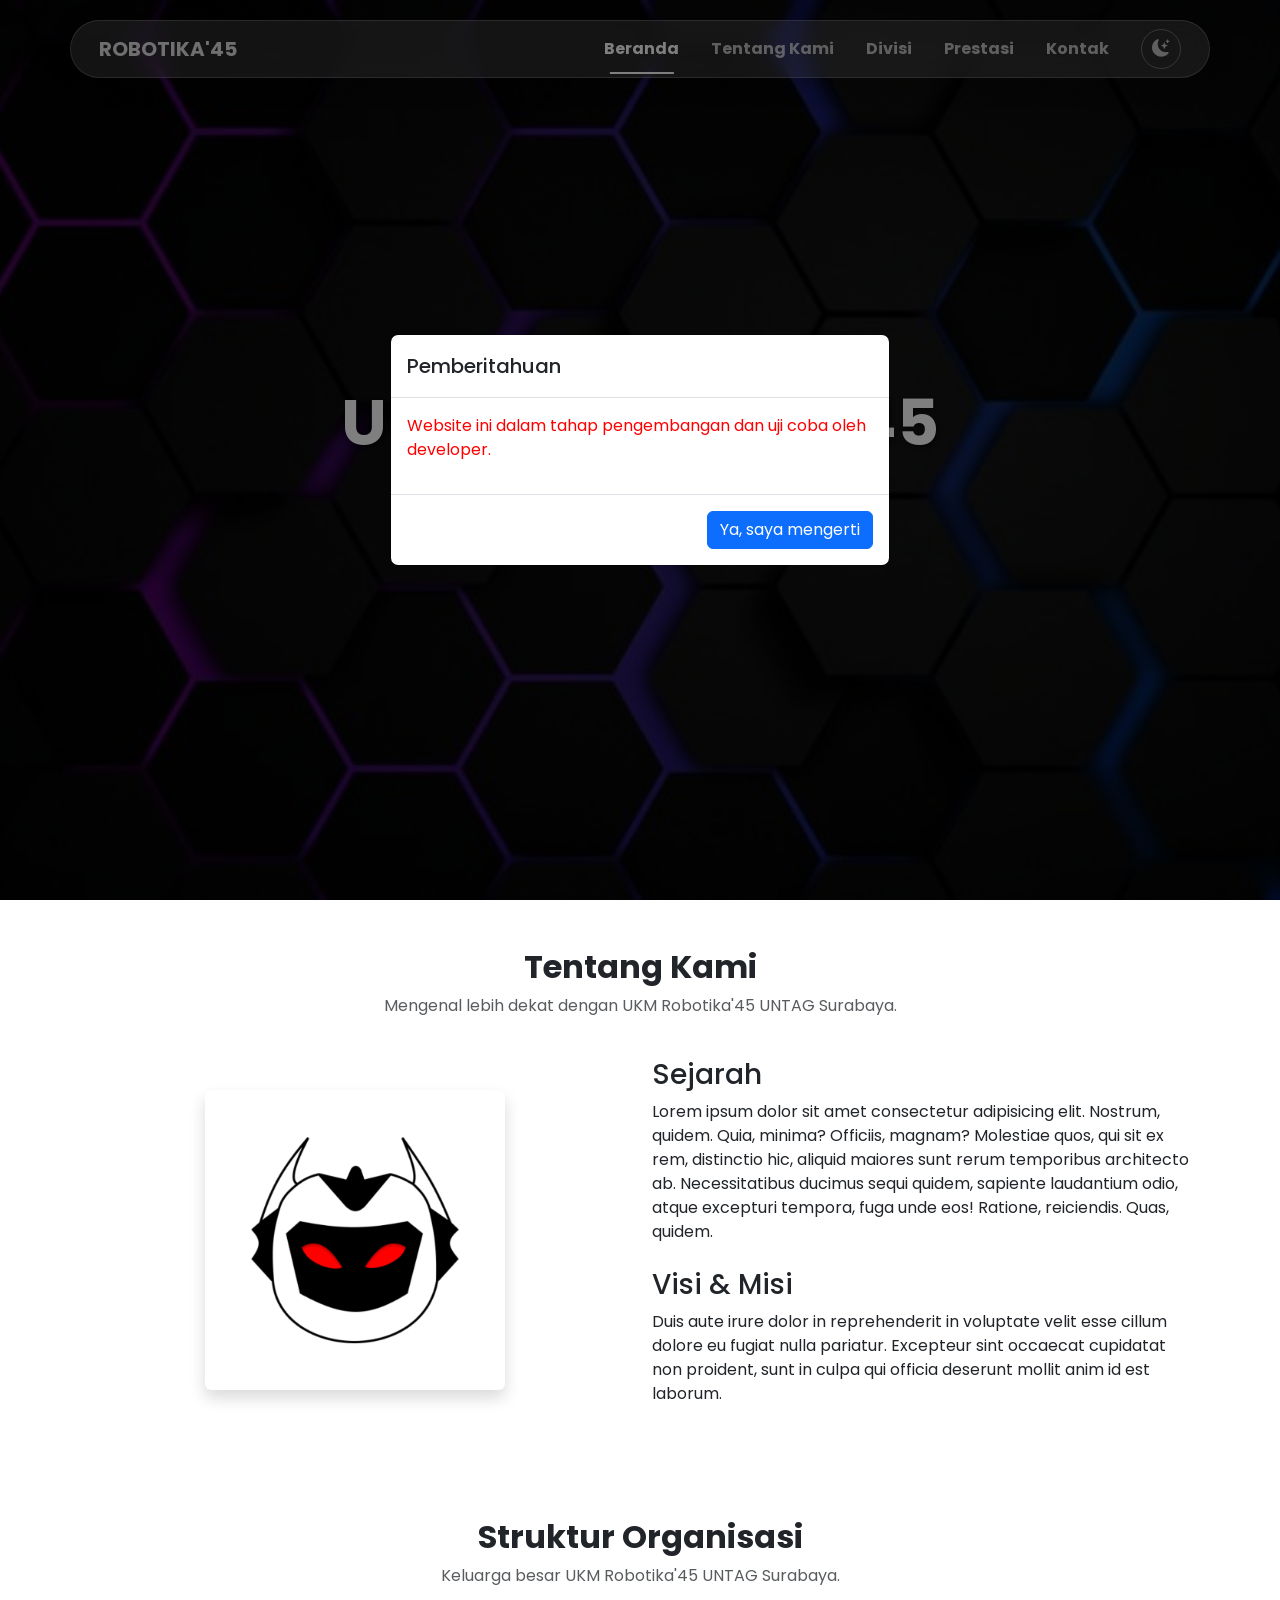
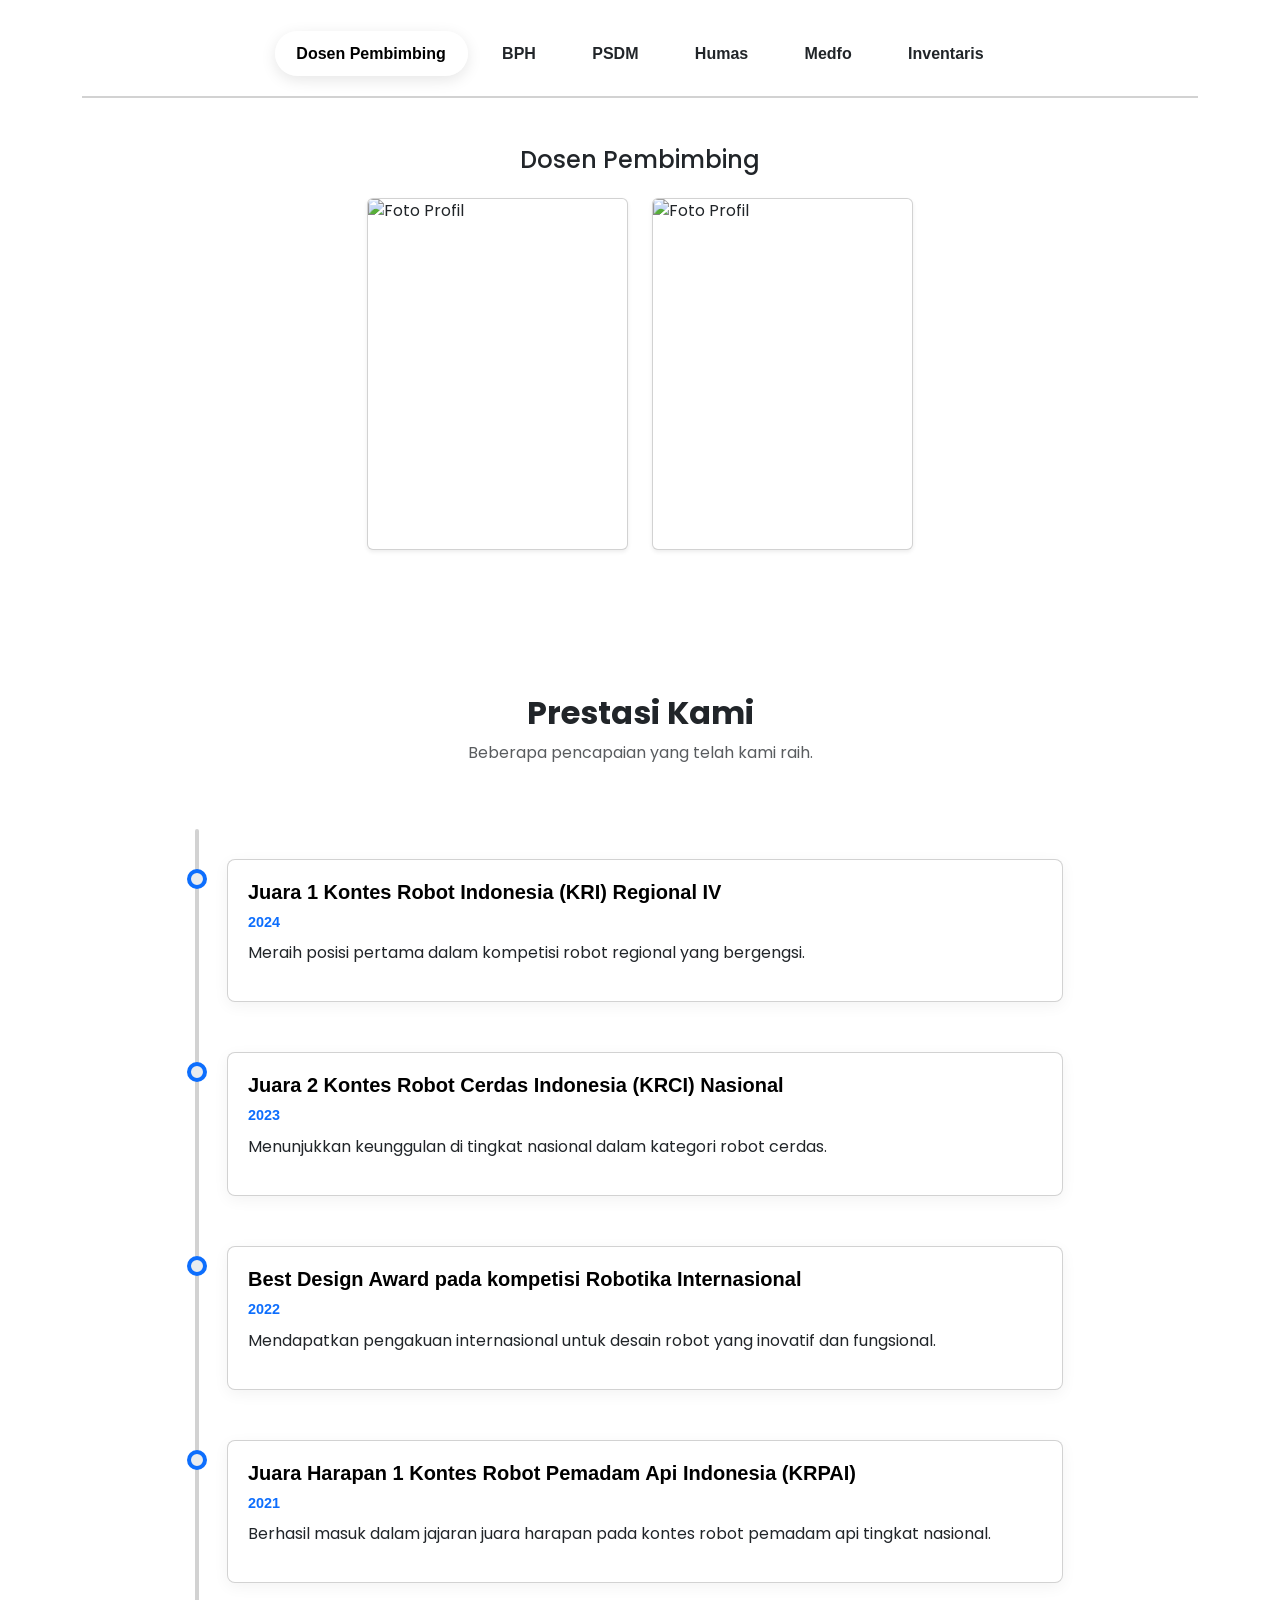
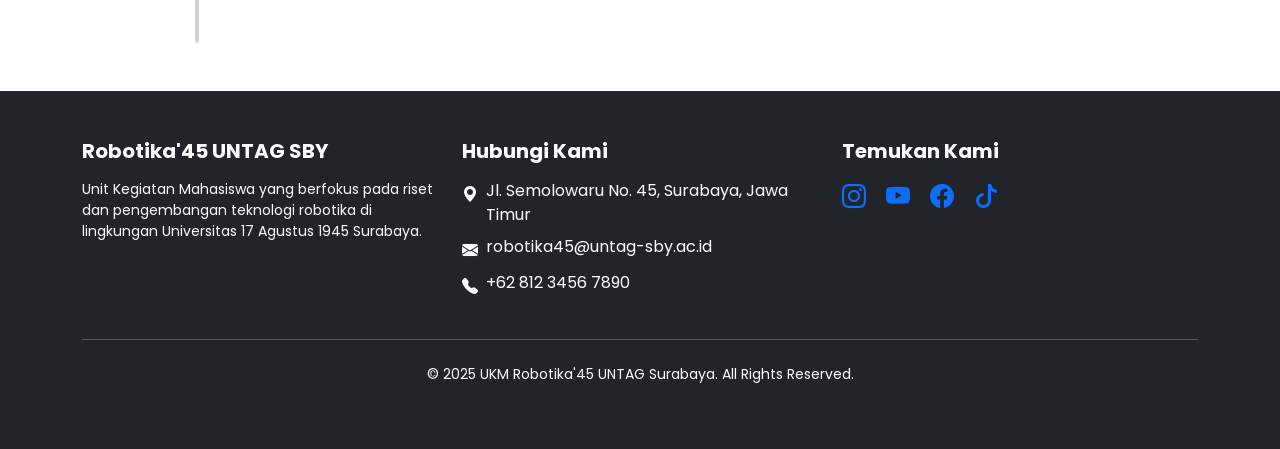
==== commit 8cb4669f: "update minor" ====
--- a/index.html
+++ b/index.html
@@ -64,7 +64,7 @@
                 <div class="row align-items-center">
                     <div class="col-lg-6 d-flex justify-content-center animate-on-scroll">
                         <div class="about-image-container">
-                            <img src="assets/logo maskot robotika.png" class="img-fluid rounded shadow" alt="Tentang UKM Robotika 45">
+                            <img src="assets/logo%20maskot%20robotika.png" class="img-fluid rounded shadow" alt="Tentang UKM Robotika 45">
                             <div class="about-image-overlay"><p class="about-image-text">Logo UKM Robotika'45</p></div>
                         </div>
                     </div>
@@ -88,8 +88,7 @@
                 </div>
 
                 <ul class="nav nav-pills justify-content-center flex-wrap filter-nav mb-5 animate-on-scroll">
-                    <li class="nav-item"><a class="nav-link active" href="#" data-filter="all">Semua</a></li>
-                    <li class="nav-item"><a class="nav-link" href="#" data-filter="dosen">Dosen Pembimbing</a></li>
+                    <li class="nav-item"><a class="nav-link active" href="#" data-filter="dosen">Dosen Pembimbing</a></li>
                     <li class="nav-item"><a class="nav-link" href="#" data-filter="bph">BPH</a></li>
                     <li class="nav-item"><a class="nav-link" href="#" data-filter="psdm">PSDM</a></li>
                     <li class="nav-item"><a class="nav-link" href="#" data-filter="humas">Humas</a></li>
@@ -235,19 +234,47 @@
         <section id="prestasi" class="py-5 section-light">
             <div class="container">
                 <div class="row">
-                    <div class="col-lg-12 text-center mb-4 animate-on-scroll">
+                    <div class="col-lg-12 text-center mb-5 animate-on-scroll">
                         <h2 class="fw-bold">Prestasi Kami</h2>
                         <p class="text-muted">Beberapa pencapaian yang telah kami raih.</p>
                     </div>
                 </div>
                 <div class="row">
-                    <div class="col-md-10 mx-auto animate-on-scroll">
-                        <ul class="list-group list-group-flush">
-                            <li class="list-group-item">Juara 1 Kontes Robot Indonesia (KRI) Regional IV - 2024</li>
-                            <li class="list-group-item">Juara 2 Kontes Robot Cerdas Indonesia (KRCI) Nasional - 2023</li>
-                            <li class="list-group-item">Best Design Award pada kompetisi Robotika Internasional - 2022</li>
-                            <li class="list-group-item">Juara Harapan 1 Kontes Robot Pemadam Api Indonesia (KRPAI) - 2021</li>
-                        </ul>
+                    <div class="col-lg-10 mx-auto">
+                        <div class="timeline">
+                            <div class="timeline-item animate-on-scroll">
+                                <div class="timeline-dot"></div>
+                                <div class="timeline-content">
+                                    <h4 class="timeline-title">Juara 1 Kontes Robot Indonesia (KRI) Regional IV</h4>
+                                    <p class="timeline-date">2024</p>
+                                    <p>Meraih posisi pertama dalam kompetisi robot regional yang bergengsi.</p>
+                                </div>
+                            </div>
+                            <div class="timeline-item animate-on-scroll">
+                                <div class="timeline-dot"></div>
+                                <div class="timeline-content">
+                                    <h4 class="timeline-title">Juara 2 Kontes Robot Cerdas Indonesia (KRCI) Nasional</h4>
+                                    <p class="timeline-date">2023</p>
+                                    <p>Menunjukkan keunggulan di tingkat nasional dalam kategori robot cerdas.</p>
+                                </div>
+                            </div>
+                            <div class="timeline-item animate-on-scroll">
+                                <div class="timeline-dot"></div>
+                                <div class="timeline-content">
+                                    <h4 class="timeline-title">Best Design Award pada kompetisi Robotika Internasional</h4>
+                                    <p class="timeline-date">2022</p>
+                                    <p>Mendapatkan pengakuan internasional untuk desain robot yang inovatif dan fungsional.</p>
+                                </div>
+                            </div>
+                            <div class="timeline-item animate-on-scroll">
+                                <div class="timeline-dot"></div>
+                                <div class="timeline-content">
+                                    <h4 class="timeline-title">Juara Harapan 1 Kontes Robot Pemadam Api Indonesia (KRPAI)</h4>
+                                    <p class="timeline-date">2021</p>
+                                    <p>Berhasil masuk dalam jajaran juara harapan pada kontes robot pemadam api tingkat nasional.</p>
+                                </div>
+                            </div>
+                        </div>
                     </div>
                 </div>
             </div>
--- a/css/style.css
+++ b/css/style.css
@@ -41,6 +41,24 @@
     color: rgba(255, 255, 255, 0.7);
     transition: color 0.4s ease;
     padding: 0.5rem 1rem;
+    position: relative;
+}
+
+#navbarUtama .nav-link::after {
+    content: '';
+    position: absolute;
+    width: 0;
+    height: 2px;
+    bottom: -5px;
+    left: 50%;
+    transform: translateX(-50%);
+    background-color: #ffffff;
+    transition: width 0.3s ease-in-out;
+}
+
+#navbarUtama .nav-link:hover::after,
+#navbarUtama .nav-link.active::after {
+    width: 60%;
 }
 
 #navbarUtama .nav-link:hover {
@@ -69,6 +87,11 @@
 #navbarUtama.navbar-on-light .nav-link.active {
     color: #000 !important;
 }
+
+#navbarUtama.navbar-on-light .nav-link::after {
+    background-color: #000;
+}
+
 #navbarUtama.navbar-on-light .navbar-toggler-icon {
     background-image: url("data:image/svg+xml,%3csvg xmlns='http://www.w3.org/2000/svg' viewBox='0 0 30 30'%3e%3cpath stroke='rgba(0, 0, 0, 0.55)' stroke-linecap='round' stroke-miterlimit='10' stroke-width='2' d='M4 7h22M4 15h22M4 23h22'/%3e%3c/svg%3e");
 }
@@ -179,7 +202,7 @@
 #divisi .card:hover .card-overlay{opacity:1}
 #divisi .card-overlay .card-title{text-shadow:1px 1px 3px rgba(0,0,0,.7)}
 
-/* --- Filter Navigation Styling --- */
+/* --- Filter Navigation Styling (REVISED) --- */
 .filter-nav {
     padding-bottom: 1rem;
     border-bottom: 2px solid var(--bs-border-color-translucent);
@@ -188,43 +211,109 @@
     font-weight: 600;
     color: var(--bs-body-color);
     background-color: transparent;
-    border: 2px solid transparent;
+    border: 1px solid transparent;
     border-radius: 50px;
-    padding: 0.5rem 1rem;
-    margin: 0.2rem;
-    transition: all 0.3s ease;
-}
+    padding: 0.6rem 1.3rem;
+    margin: 0.2rem 0.4rem;
+    transition: all 0.3s ease-in-out;
+}
+
 .filter-nav .nav-link:hover {
-    border-color: var(--bs-primary-border-subtle);
-}
+    color: var(--bs-emphasis-color);
+    background-color: var(--bs-secondary-bg);
+}
+
 .filter-nav .nav-link.active {
-    background-color: var(--bs-primary);
-    color: #fff;
-    border-color: var(--bs-primary);
-}
+    color: var(--bs-emphasis-color);
+    background-color: rgba(255, 255, 255, 0.4); /* Glass effect background */
+    backdrop-filter: blur(8px);
+    -webkit-backdrop-filter: blur(8px);
+    border: 1px solid rgba(255, 255, 255, 0.6);
+    box-shadow: 0 4px 15px rgba(0, 0, 0, 0.1);
+}
+
+[data-bs-theme="dark"] .filter-nav .nav-link:hover {
+    color: var(--bs-emphasis-color);
+    background-color: rgba(255, 255, 255, 0.05);
+}
+
 [data-bs-theme="dark"] .filter-nav .nav-link.active {
-    background-color: var(--bs-primary);
-    color: #fff;
-}
-[data-bs-theme="dark"] .filter-nav .nav-link:hover {
-    border-color: var(--bs-primary);
+    color: var(--bs-emphasis-color);
+    background: rgba(70, 70, 70, 0.4); /* Dark glass effect */
+    backdrop-filter: blur(8px);
+    -webkit-backdrop-filter: blur(8px);
+    border: 1px solid rgba(255, 255, 255, 0.15);
 }
 
 /* Styling untuk Konten Grup Organisasi (untuk transisi) */
 .org-group {
-    transition: opacity 0.4s ease-in-out, max-height 0.5s ease-in-out, margin 0.5s ease-in-out;
+    transition: opacity 0.5s ease-out, transform 0.5s ease-out, max-height 0.6s cubic-bezier(0.23, 1, 0.32, 1);
     overflow: hidden;
     opacity: 1;
     max-height: 2000px; /* Nilai besar untuk menampung konten */
-    margin-top: 1rem;
+    transform: translateY(0);
     visibility: visible;
 }
 .org-group.hidden {
     opacity: 0;
     max-height: 0;
     margin-top: 0;
+    transform: translateY(20px);
     visibility: hidden;
-}
+    pointer-events: none;
+}
+
+/* --- Prestasi Timeline Styling --- */
+.timeline {
+    position: relative;
+    padding: 20px 0;
+}
+.timeline::before {
+    content: '';
+    position: absolute;
+    top: 0;
+    left: 18px;
+    height: 100%;
+    width: 4px;
+    background: var(--bs-border-color-translucent);
+    border-radius: 2px;
+}
+.timeline-item {
+    padding: 10px 40px;
+    position: relative;
+    margin-bottom: 30px;
+    padding-left: 50px;
+}
+.timeline-dot {
+    position: absolute;
+    left: 10px;
+    top: 20px;
+    width: 20px;
+    height: 20px;
+    background-color: var(--bs-secondary-bg);
+    border: 4px solid var(--bs-primary);
+    border-radius: 50%;
+    z-index: 1;
+}
+.timeline-content {
+    background: var(--bs-body-bg);
+    padding: 20px;
+    border-radius: 8px;
+    box-shadow: 0 4px 15px rgba(0,0,0,0.05);
+    border: 1px solid var(--bs-border-color-translucent);
+}
+.timeline-title {
+    font-size: 1.25rem;
+    font-weight: 600;
+    color: var(--bs-emphasis-color);
+}
+.timeline-date {
+    font-weight: 600;
+    color: var(--bs-primary);
+    margin-bottom: 0.5rem;
+    font-size: 0.9rem;
+}
+
 
 /* --- MOBILE CAROUSEL STYLING --- */
 #divisi .carousel .carousel-control-prev-icon,
@@ -248,6 +337,21 @@
     .navbar-collapse{padding:1rem 0}
     .theme-toggle{margin-left:0!important;margin-top:.5rem;align-self:flex-start}
     section{padding-top:80px;padding-bottom:80px}
+
+    /* Menghilangkan garis bawah pada navlink di mobile */
+    #navbarUtama .nav-link::after {
+        display: none;
+    }
+
+    .timeline::before {
+        left: 9px;
+    }
+    .timeline-item {
+        padding-left: 40px;
+    }
+    .timeline-dot {
+        left: 0;
+    }
 }
 
 /* --- Style untuk Popup Peringatan --- */
